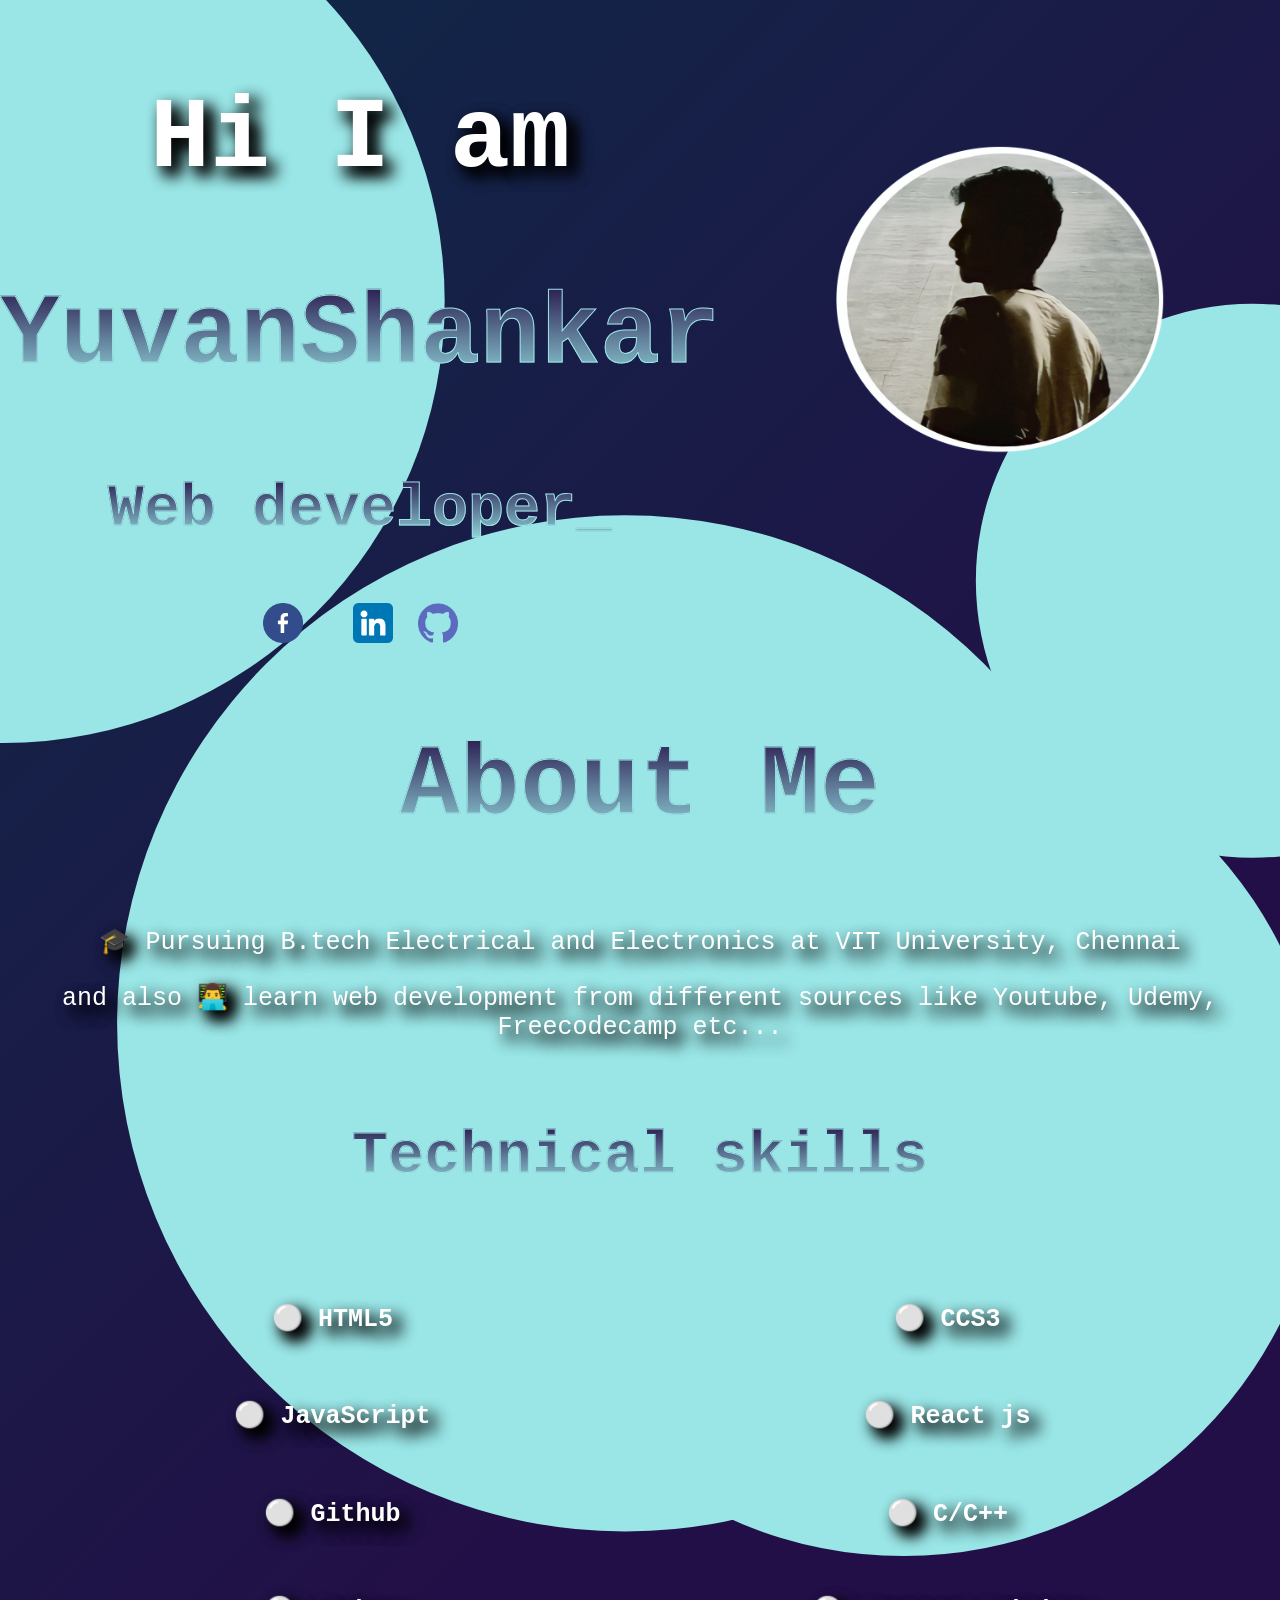
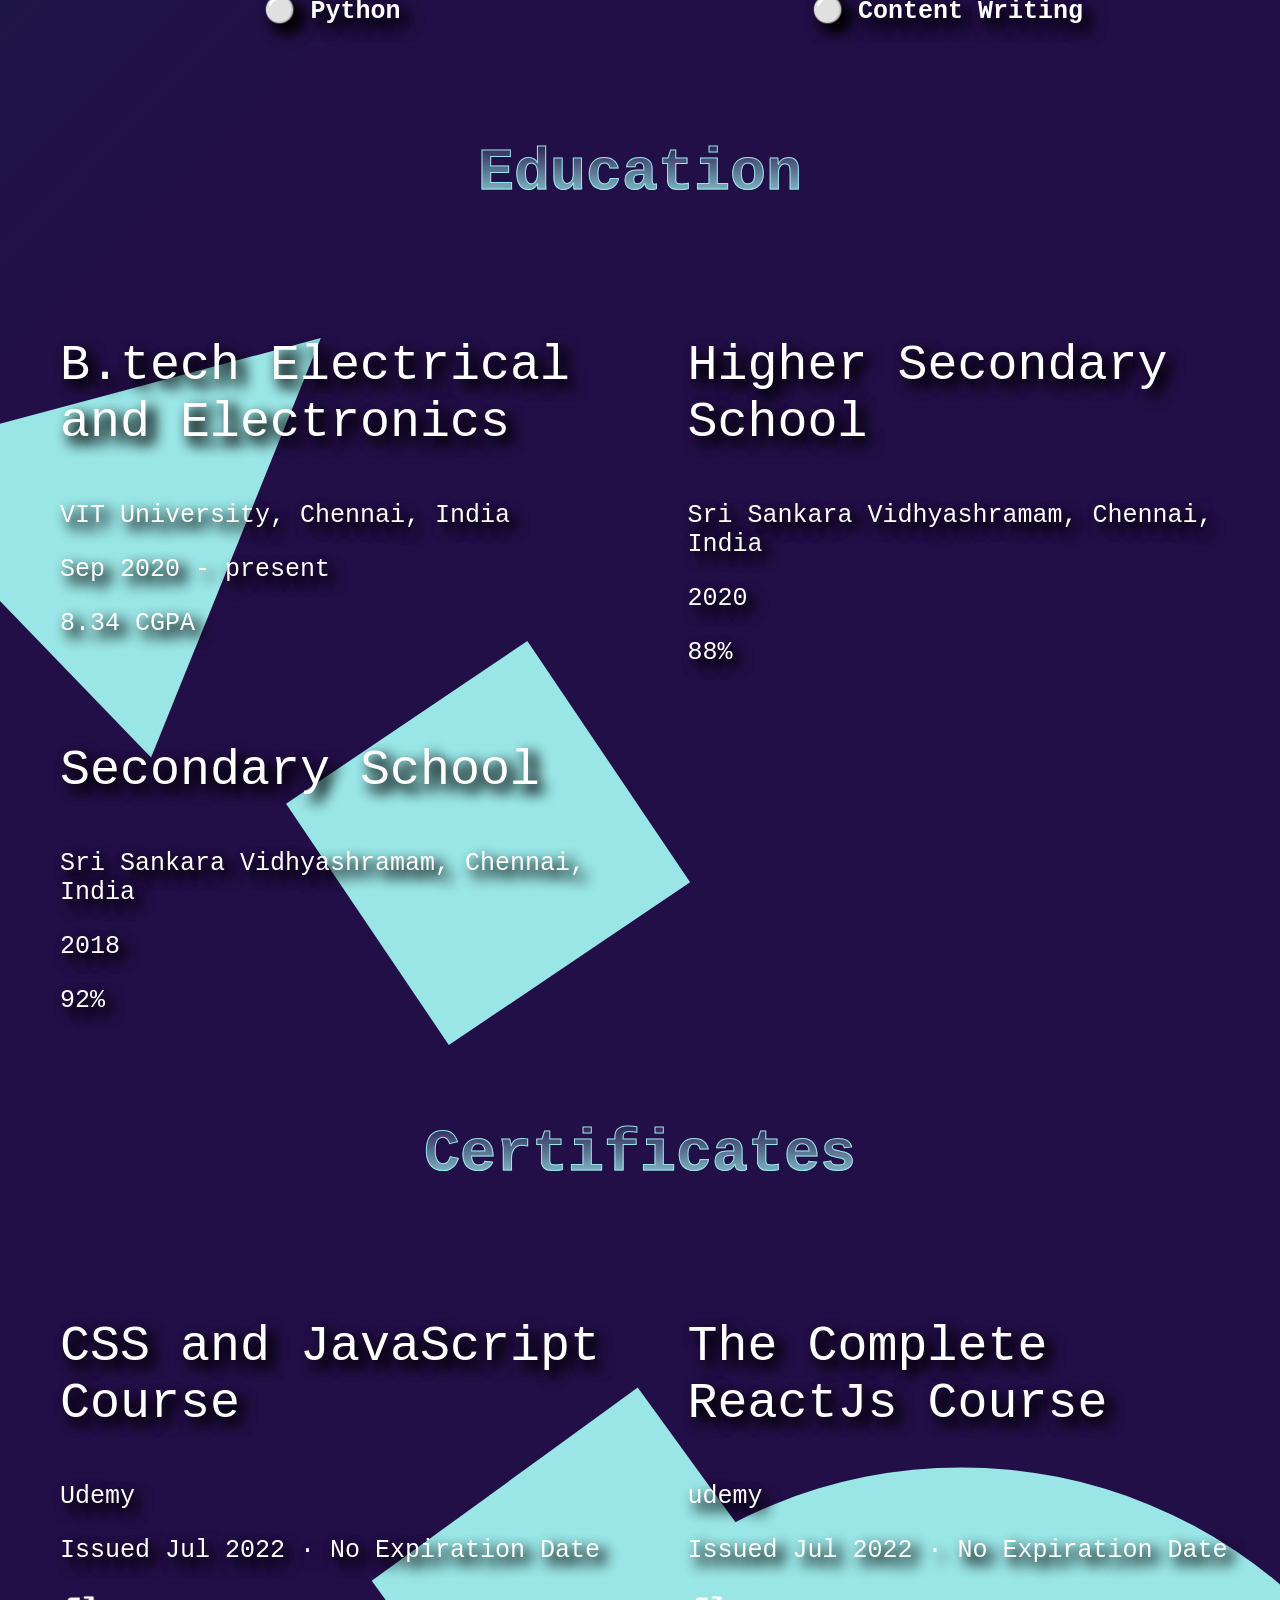
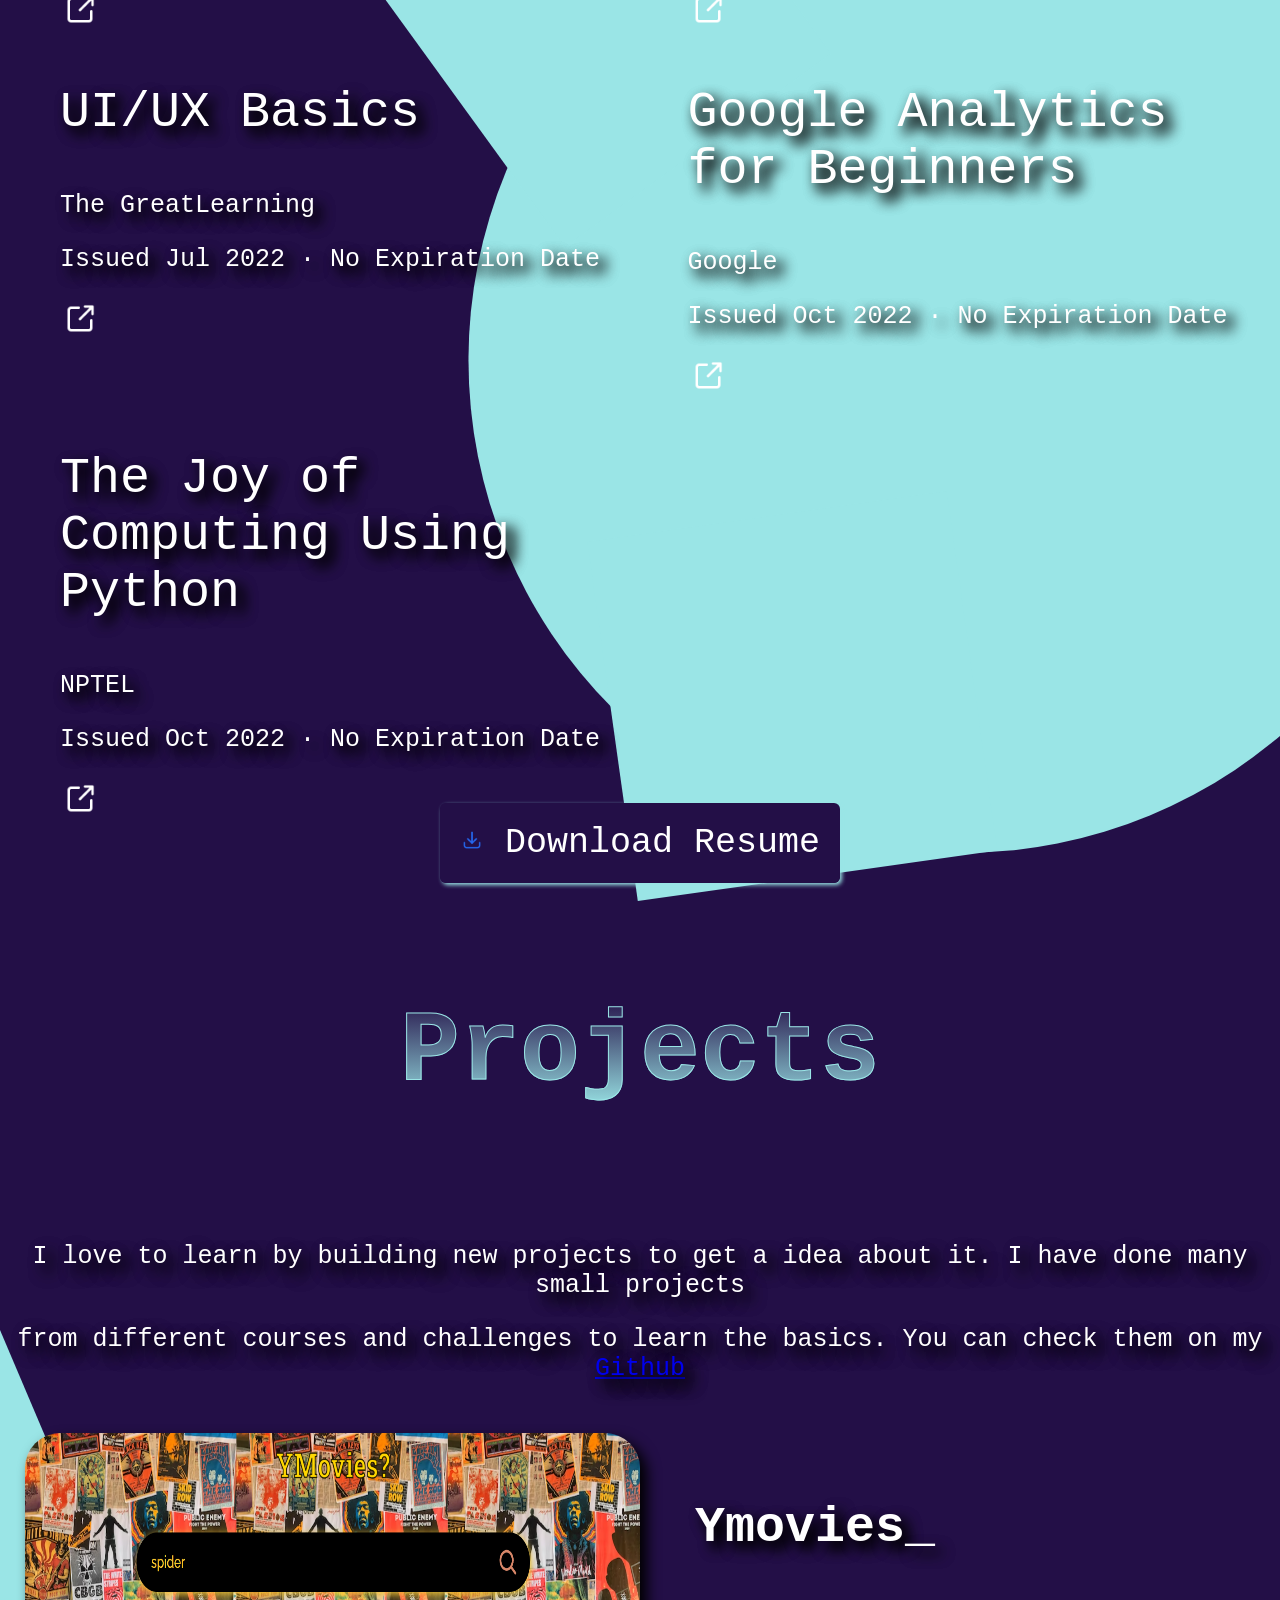
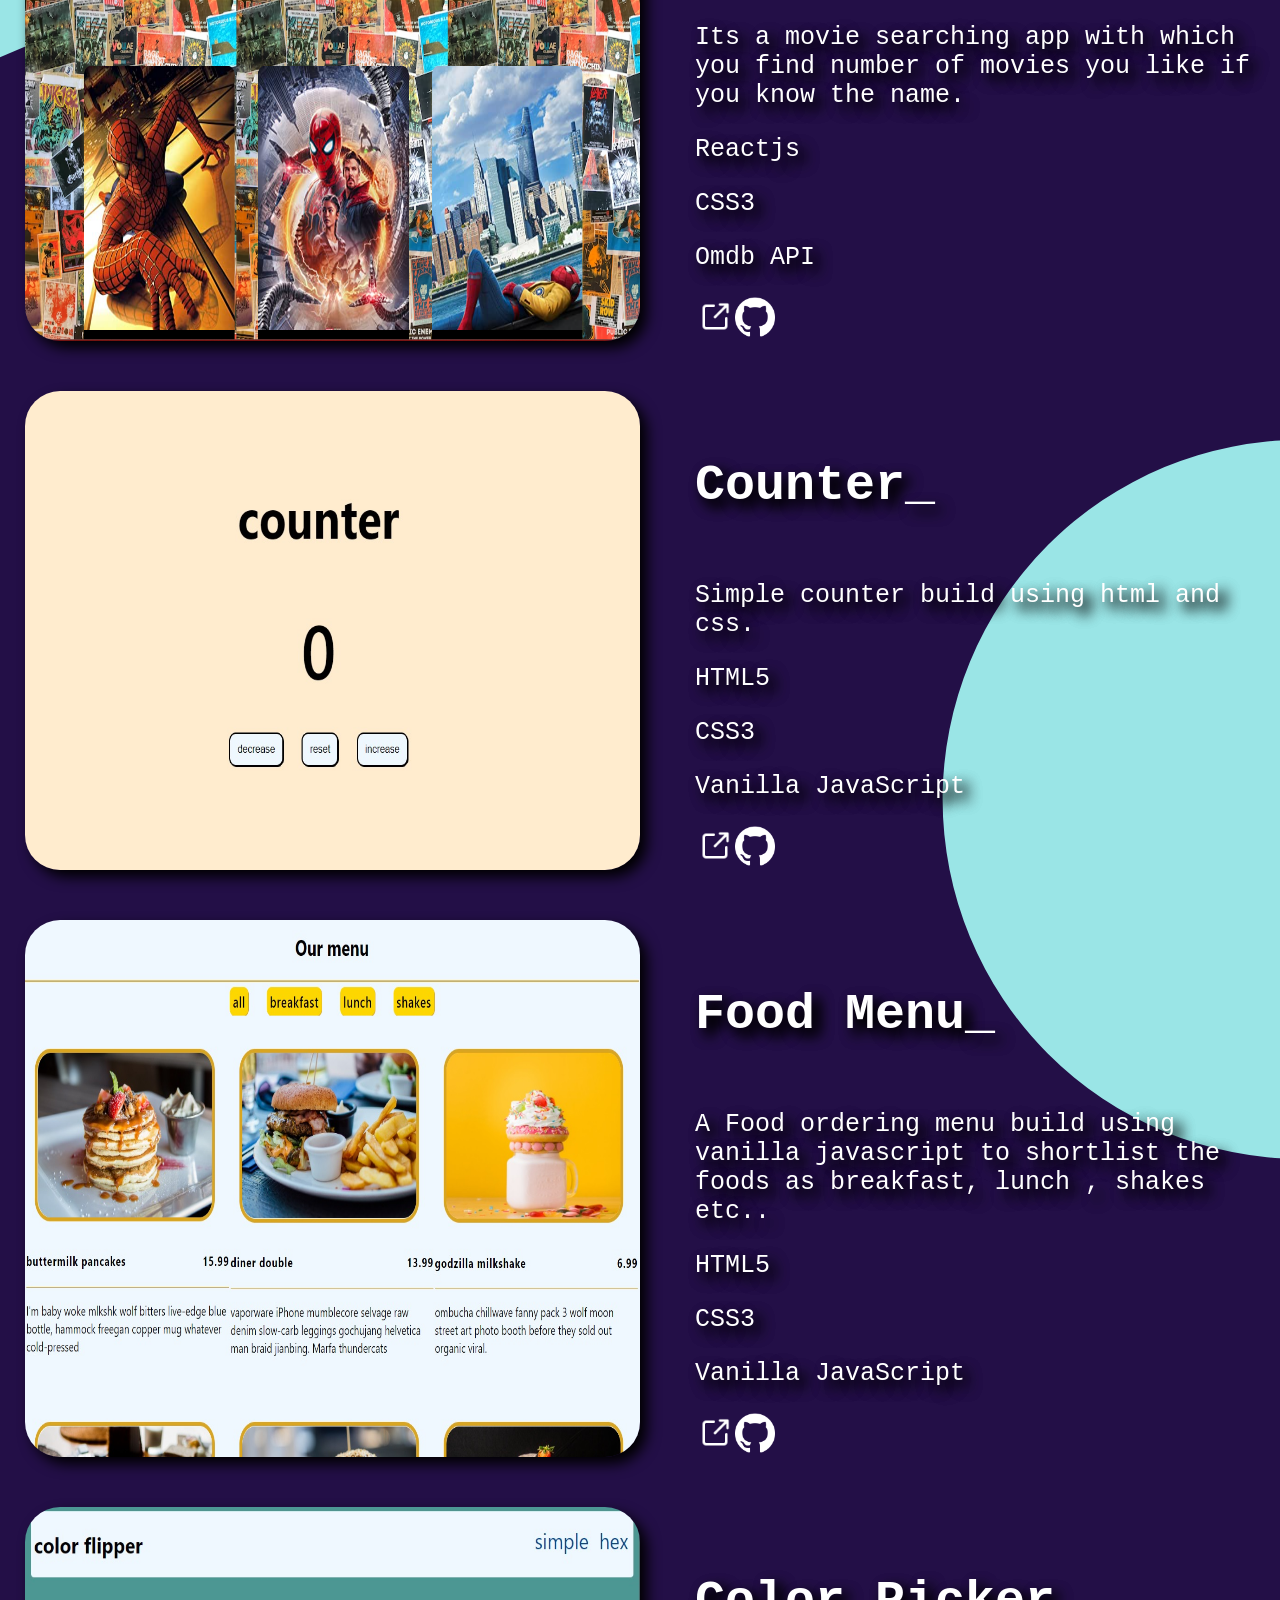
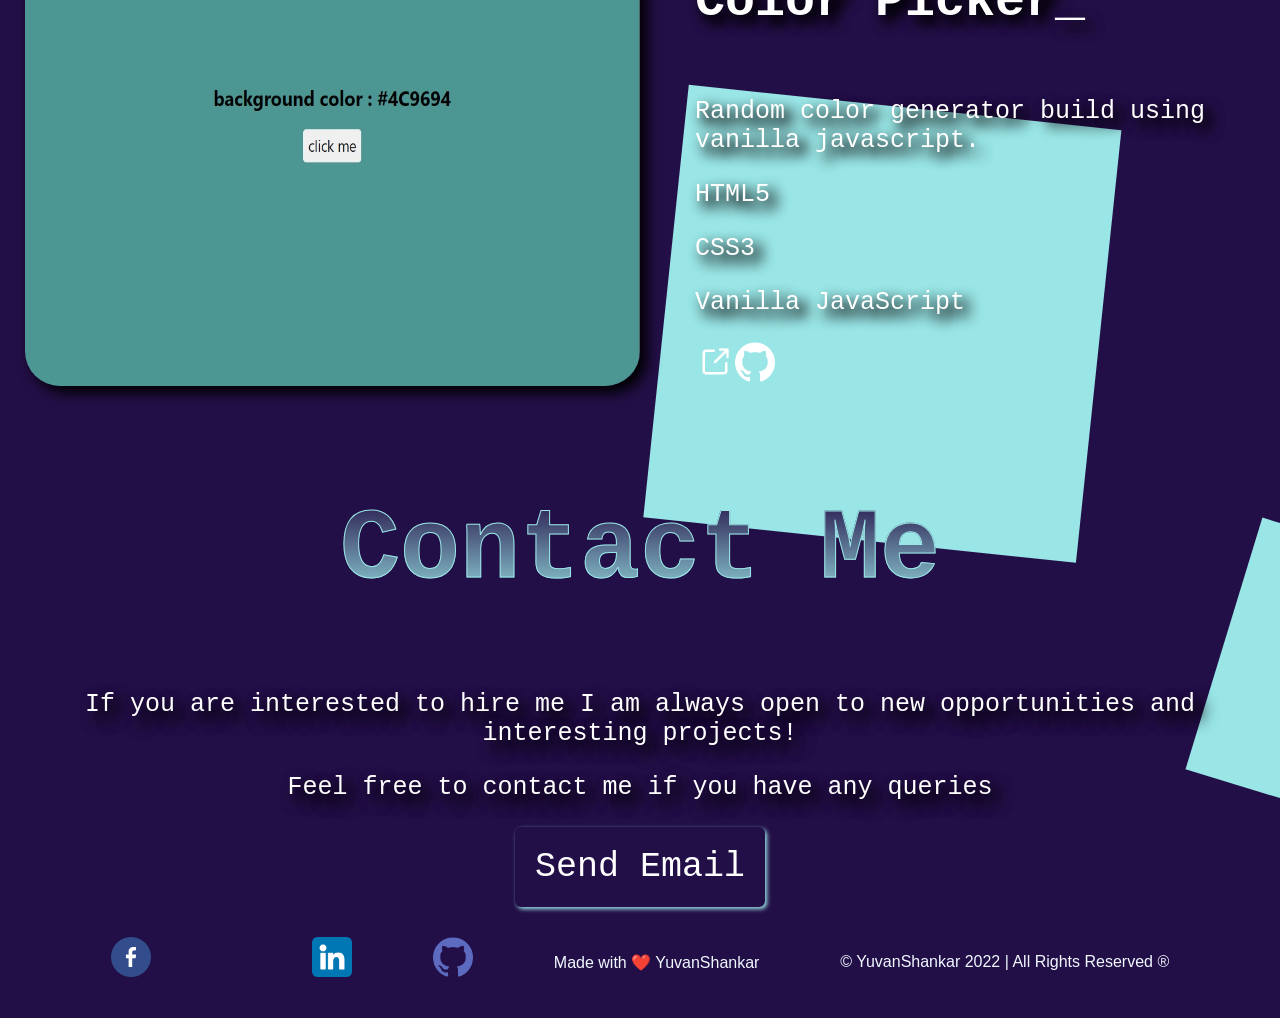
==== index.html @ 4b64fd5b "Updates" ====
<!doctype html><html lang="en"><head><meta charset="utf-8"/><link rel="icon" href="yuvanpdp1.png"/><meta name="viewport" content="width=device-width,initial-scale=1"/><meta name="theme-color" content="#000000"/><link rel="preconnect" href="https://fonts.googleapis.com"><link rel="preconnect" href="https://fonts.gstatic.com" crossorigin><link href="https://fonts.googleapis.com/css2?family=Bebas+Neue&display=swap" rel="stylesheet"><meta name="description" content="Web site created using create-react-app"/><link rel="apple-touch-icon" href="yuvanpdp1.png"/><link rel="manifest" href="/manifest.json"/><title>React App</title><script defer="defer" src="/static/js/main.346c6b72.js"></script><link href="/static/css/main.681e01c4.css" rel="stylesheet"></head><body><noscript>You need to enable JavaScript to run this app.</noscript><div id="root"></div></body></html>
---- static/css/main.681e01c4.css ----
@import url(https://fonts.googleapis.com/css2?family=Bebas+Neue&display=swap);body{-webkit-font-smoothing:antialiased;-moz-osx-font-smoothing:grayscale;font-family:-apple-system,BlinkMacSystemFont,Segoe UI,Roboto,Oxygen,Ubuntu,Cantarell,Fira Sans,Droid Sans,Helvetica Neue,sans-serif;margin:0}code{font-family:source-code-pro,Menlo,Monaco,Consolas,Courier New,monospace}html::-webkit-scrollbar{-ms-overflow-style:none;scrollbar-width:none;width:0!important}.main{align-items:center;display:flex;flex-direction:column;flex-wrap:wrap;height:100%;width:100%}.check-btn{background-color:rgba(63,61,64,0);border:2px #23073d;border-radius:6px;box-shadow:2px 4px 2px;box-sizing:border-box;color:#230f47;font-family:source-code-pro,Menlo,Monaco,Consolas,Courier New,monospace;font-size:35px}.high{color:#fff}.high,.high11{font-family:source-code-pro,Menlo,Monaco,Consolas,Courier New,monospace;font-size:75px;transition:all .5s}.high11{color:#230f47}.high3,.high31{color:#fff;font-family:source-code-pro,Menlo,Monaco,Consolas,Courier New,monospace;font-size:50px;text-decoration:none}.high31{text-align:left}.proj-img{height:100%;width:100%}.high2{color:#fff}.high2,.high21{font-family:source-code-pro,Menlo,Monaco,Consolas,Courier New,monospace;font-size:25px;text-decoration:none}.high21{color:#fbfbfb;text-align:left}.skills{display:grid;grid-template-columns:1fr 1fr;justify-content:space-around;margin:25px}.proj-content{margin-left:20px}.section{display:flex;flex-direction:row;flex-wrap:wrap;justify-content:space-evenly}.main-image{height:70%;max-width:70%}.header-section{align-items:center;background-color:#230f47;display:flex;flex-direction:row;flex-wrap:wrap;justify-content:space-evenly;width:100%}.header-elements{color:#fff;font-family:source-code-pro,Menlo,Monaco,Consolas,Courier New,monospace;font-size:25px;text-decoration:none}@-webkit-keyframes spin3D{0%{-webkit-transform:rotateY(0deg);transform:rotateY(0deg)}to{-webkit-transform:rotateY(1turn);transform:rotateY(1turn)}}@keyframes spin3D{0%{-webkit-transform:rotateY(0deg);transform:rotateY(0deg)}to{-webkit-transform:rotateY(1turn);transform:rotateY(1turn)}}.spinhov3D:hover{-webkit-animation-duration:2s;animation-duration:2s;-webkit-animation-iteration-count:1;animation-iteration-count:1;-webkit-animation-name:spin3D;animation-name:spin3D;-webkit-animation-timing-function:ease-in-out;animation-timing-function:ease-in-out}@media only screen and (min-width:768px){.header-section{align-items:center;background-color:#230f47;display:flex;flex-direction:row;flex-wrap:wrap;justify-content:space-evenly;width:100%}.main-image{height:70%;max-width:70%}@-webkit-keyframes spin3D{0%{-webkit-transform:rotateY(0deg);transform:rotateY(0deg)}to{-webkit-transform:rotateY(1turn);transform:rotateY(1turn)}}@keyframes spin3D{0%{-webkit-transform:rotateY(0deg);transform:rotateY(0deg)}to{-webkit-transform:rotateY(1turn);transform:rotateY(1turn)}}.spinhov3D:active{-webkit-animation-duration:2s;animation-duration:2s;-webkit-animation-iteration-count:1;animation-iteration-count:1;-webkit-animation-name:spin3D;animation-name:spin3D;-webkit-animation-timing-function:ease-in-out;animation-timing-function:ease-in-out}.high{color:#fff;font-family:source-code-pro,Menlo,Monaco,Consolas,Courier New,monospace;font-size:100px;text-shadow:8px 8px 16px #000,8px 8px 16px #000;-webkit-transform:scale3d(2px);transform:scale3d(2px)}.high21{margin-left:35px;text-align:left;text-shadow:7px 7px 14px #000,7px 7px 14px #000}.high2,.high21{color:#fff;font-family:source-code-pro,Menlo,Monaco,Consolas,Courier New,monospace;font-size:25px;text-decoration:none}.high2{text-shadow:8px 8px 16px #000,8px 8px 16px #000}.high11{-webkit-text-fill-color:transparent;-webkit-text-stroke-color:#9ae5e6;-webkit-text-stroke-width:1px;background:-webkit-linear-gradient(#230f47,#9ae5e6);-webkit-background-clip:text;color:#230f47;font-family:source-code-pro,Menlo,Monaco,Consolas,Courier New,monospace;font-size:100px;-webkit-transform:scale3d(2px);transform:scale3d(2px)}.high31{color:#fff;font-size:50px;margin-left:35px;text-align:left;text-shadow:7px 7px 14px #000,7px 7px 14px #000}.high3,.high31{font-family:source-code-pro,Menlo,Monaco,Consolas,Courier New,monospace;text-decoration:none}.high3{-webkit-text-fill-color:transparent;-webkit-text-stroke-color:#9ae5e6;-webkit-text-stroke-width:1px;background:-webkit-linear-gradient(#230f47,#9ae5e6);-webkit-background-clip:text;color:#230f47;font-size:60px}.check-btn{background-color:#230f47;border:2px #23073d;border-radius:6px;box-shadow:2px 2px 4px #9ae5e6;box-sizing:border-box;color:#fff;font-family:source-code-pro,Menlo,Monaco,Consolas,Courier New,monospace;font-size:35px;padding:20px;text-decoration:none}.section{margin-left:25px}.sec,.section{display:grid;flex-wrap:wrap;grid-template-columns:1fr 1fr}.projects{display:flex;flex-direction:row;flex-wrap:wrap}.skills{display:grid;grid-template-columns:1fr 1fr;justify-content:space-around;margin:25px}.proj-content{margin-left:20px}.just{justify-content:space-between;margin-left:35px;text-align:left}.proj-img{border-radius:35px;box-shadow:7px 7px 14px #000;box-sizing:border-box;height:100%;width:100%}.socials{gap:25px;justify-content:center}.footer,.socials{display:flex;flex-direction:row;flex-wrap:wrap}.footer{justify-content:space-evenly;margin:30px}.footer-text{color:#fffeff;font-family:source-code-pro,Menlo,Monaco,Consolas,Courier New,monospace;font-size:25px}.t{color:#f0f8ff}.imag{margin-left:15px;text-align:left}}@media only screen and (max-width:768px){.header-section{align-items:center;background-color:#230f47;display:flex;flex-wrap:wrap;justify-content:space-evenly;width:100%}.header-section,.section{flex-direction:row}@-webkit-keyframes spin3D{0%{-webkit-transform:rotateY(0deg);transform:rotateY(0deg)}to{-webkit-transform:rotateY(1turn);transform:rotateY(1turn)}}@keyframes spin3D{0%{-webkit-transform:rotateY(0deg);transform:rotateY(0deg)}to{-webkit-transform:rotateY(1turn);transform:rotateY(1turn)}}.spinhov3D:hover{-webkit-animation-duration:2s;animation-duration:2s;-webkit-animation-iteration-count:1;animation-iteration-count:1;-webkit-animation-name:spin3D;animation-name:spin3D;-webkit-animation-timing-function:ease-in-out;animation-timing-function:ease-in-out}.high{font-size:50px;-webkit-transform:scale3d(2px);transform:scale3d(2px)}.high,.high2{color:#fff;font-family:source-code-pro,Menlo,Monaco,Consolas,Courier New,monospace;text-shadow:4px 4px 8px #000,4px 4px 8px #000}.high2{font-size:10px;text-decoration:none}.high11{-webkit-text-fill-color:transparent;-webkit-text-stroke-color:#9ae5e6;-webkit-text-stroke-width:.25px;background:-webkit-linear-gradient(#230f47,#9ae5e6);-webkit-background-clip:text;color:#230f47;font-family:source-code-pro,Menlo,Monaco,Consolas,Courier New,monospace;font-size:50px;-webkit-transform:scale3d(2px);transform:scale3d(2px)}.high31{color:#fff;font-size:25px;margin-left:25px}.high21,.high31{font-family:source-code-pro,Menlo,Monaco,Consolas,Courier New,monospace;text-align:left;text-decoration:none;text-shadow:4px 4px 8px #000,4px 4px 8px #000}.high21{color:#fffeff;font-size:10px;margin-left:35px}.high3{-webkit-text-fill-color:transparent;-webkit-text-stroke-color:#9ae5e6;-webkit-text-stroke-width:.25px;background:-webkit-linear-gradient(#230f47,#9ae5e6);-webkit-background-clip:text;color:#9ae5e6;font-family:source-code-pro,Menlo,Monaco,Consolas,Courier New,monospace;font-size:30px;text-decoration:none}.main-image{height:55%;width:55%}.section{display:flex;flex-direction:column;flex-wrap:wrap}.just,.section{justify-content:space-evenly}.just{margin-left:35px;text-align:left}.socials{flex-direction:row;gap:25px;justify-content:center}.sec,.socials{display:flex;flex-wrap:wrap}.sec{flex-direction:column;justify-content:space-evenly}.check-btn{background-color:#230f47;border:2px #23073d;border-radius:3px;box-shadow:1px 1px 2px #9ae5e6;box-sizing:border-box;color:hsla(0,0%,100%,.742);font-family:source-code-pro,Menlo,Monaco,Consolas,Courier New,monospace;font-size:15px;text-decoration:none}.skills{display:flex;flex-direction:row;flex-wrap:wrap;justify-content:space-around}.proj-content{margin-left:20px}.proj-img{border-radius:25px;box-shadow:5px 5px 10px #000;box-sizing:border-box;height:100%;width:100%}.t{color:#f0f8ff}.footer{display:flex;flex-direction:row;flex-wrap:wrap;justify-content:space-evenly;margin:30px}.imag{margin-left:15px;text-align:left}.footer-text{color:#fffeff;font-family:source-code-pro,Menlo,Monaco,Consolas,Courier New,monospace;font-size:25px}}.App{-ms-overflow-style:none;background-color:#0f151e;background-image:url(/static/media/main.b66a3ccee495069b3199.svg);background-repeat:repeat;background-size:cover;height:100%;overflow-y:auto;scrollbar-width:none;text-align:center}
/*# sourceMappingURL=main.681e01c4.css.map*/
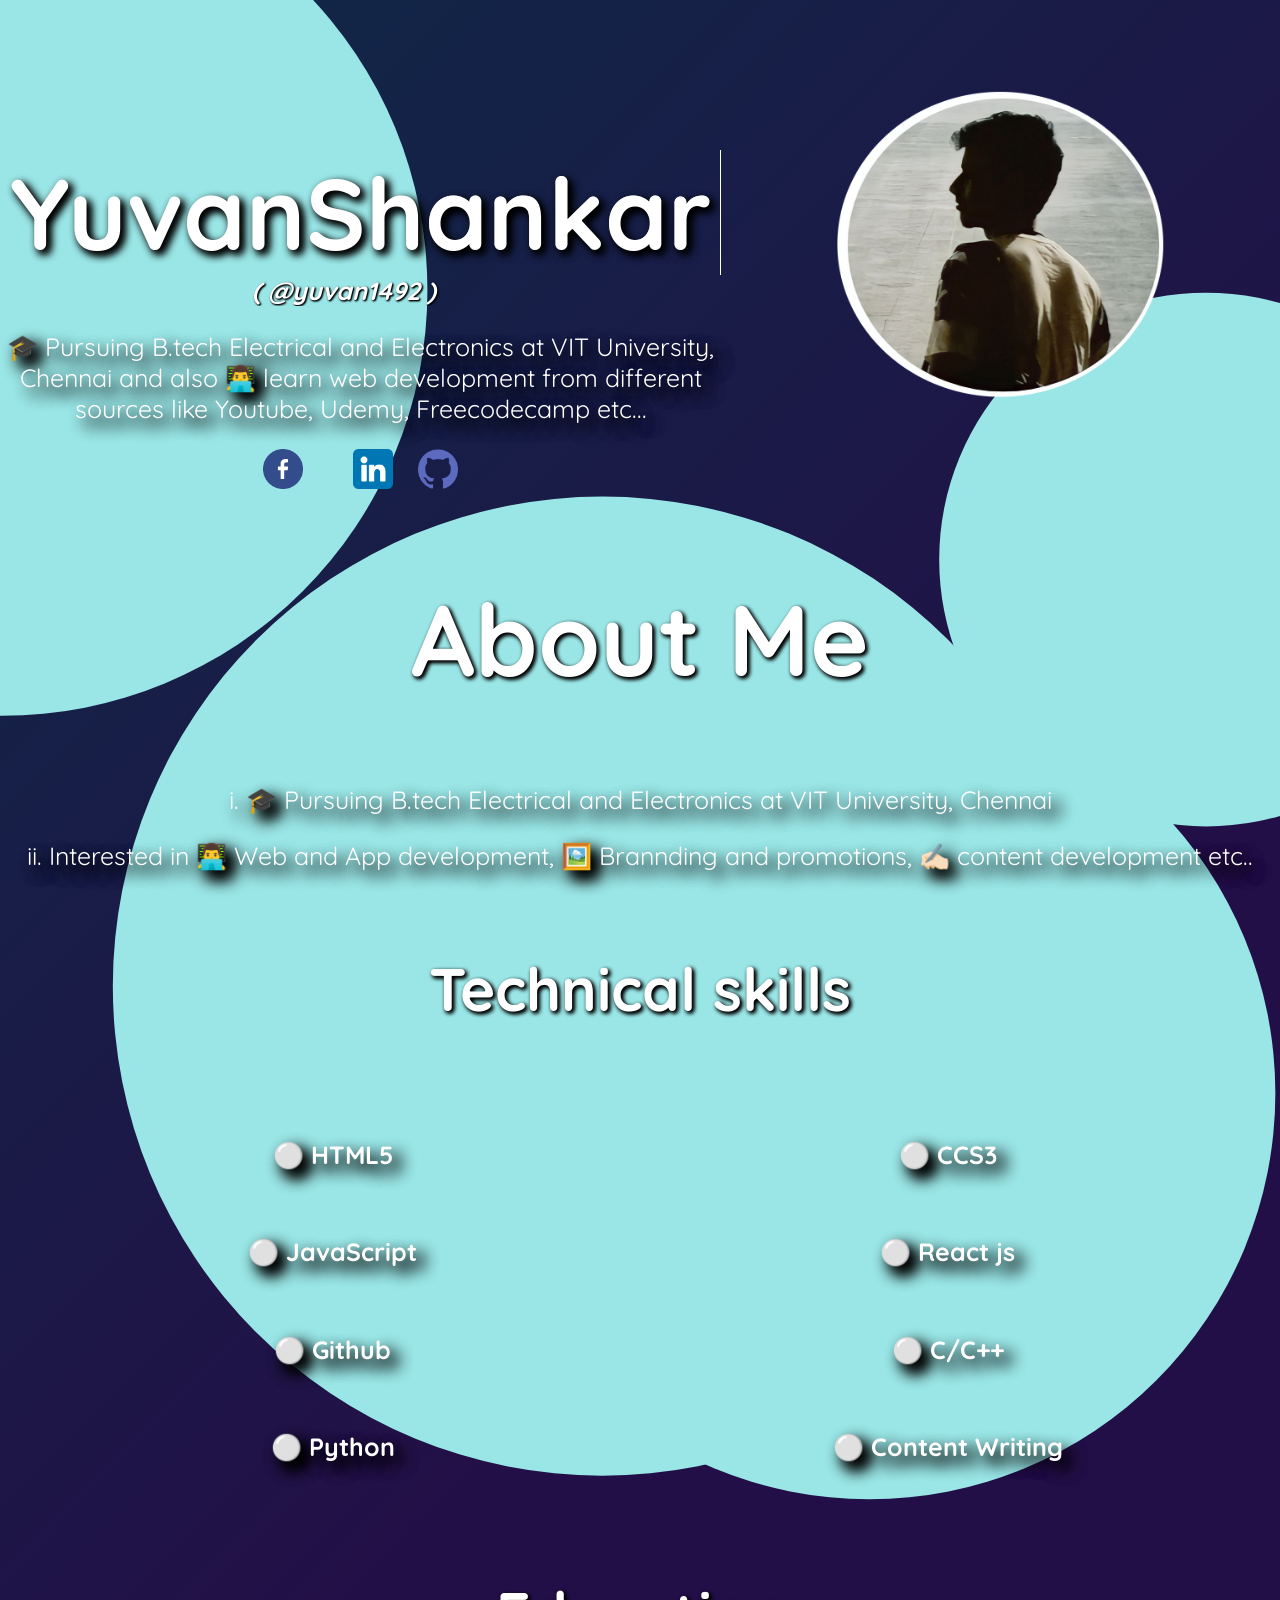
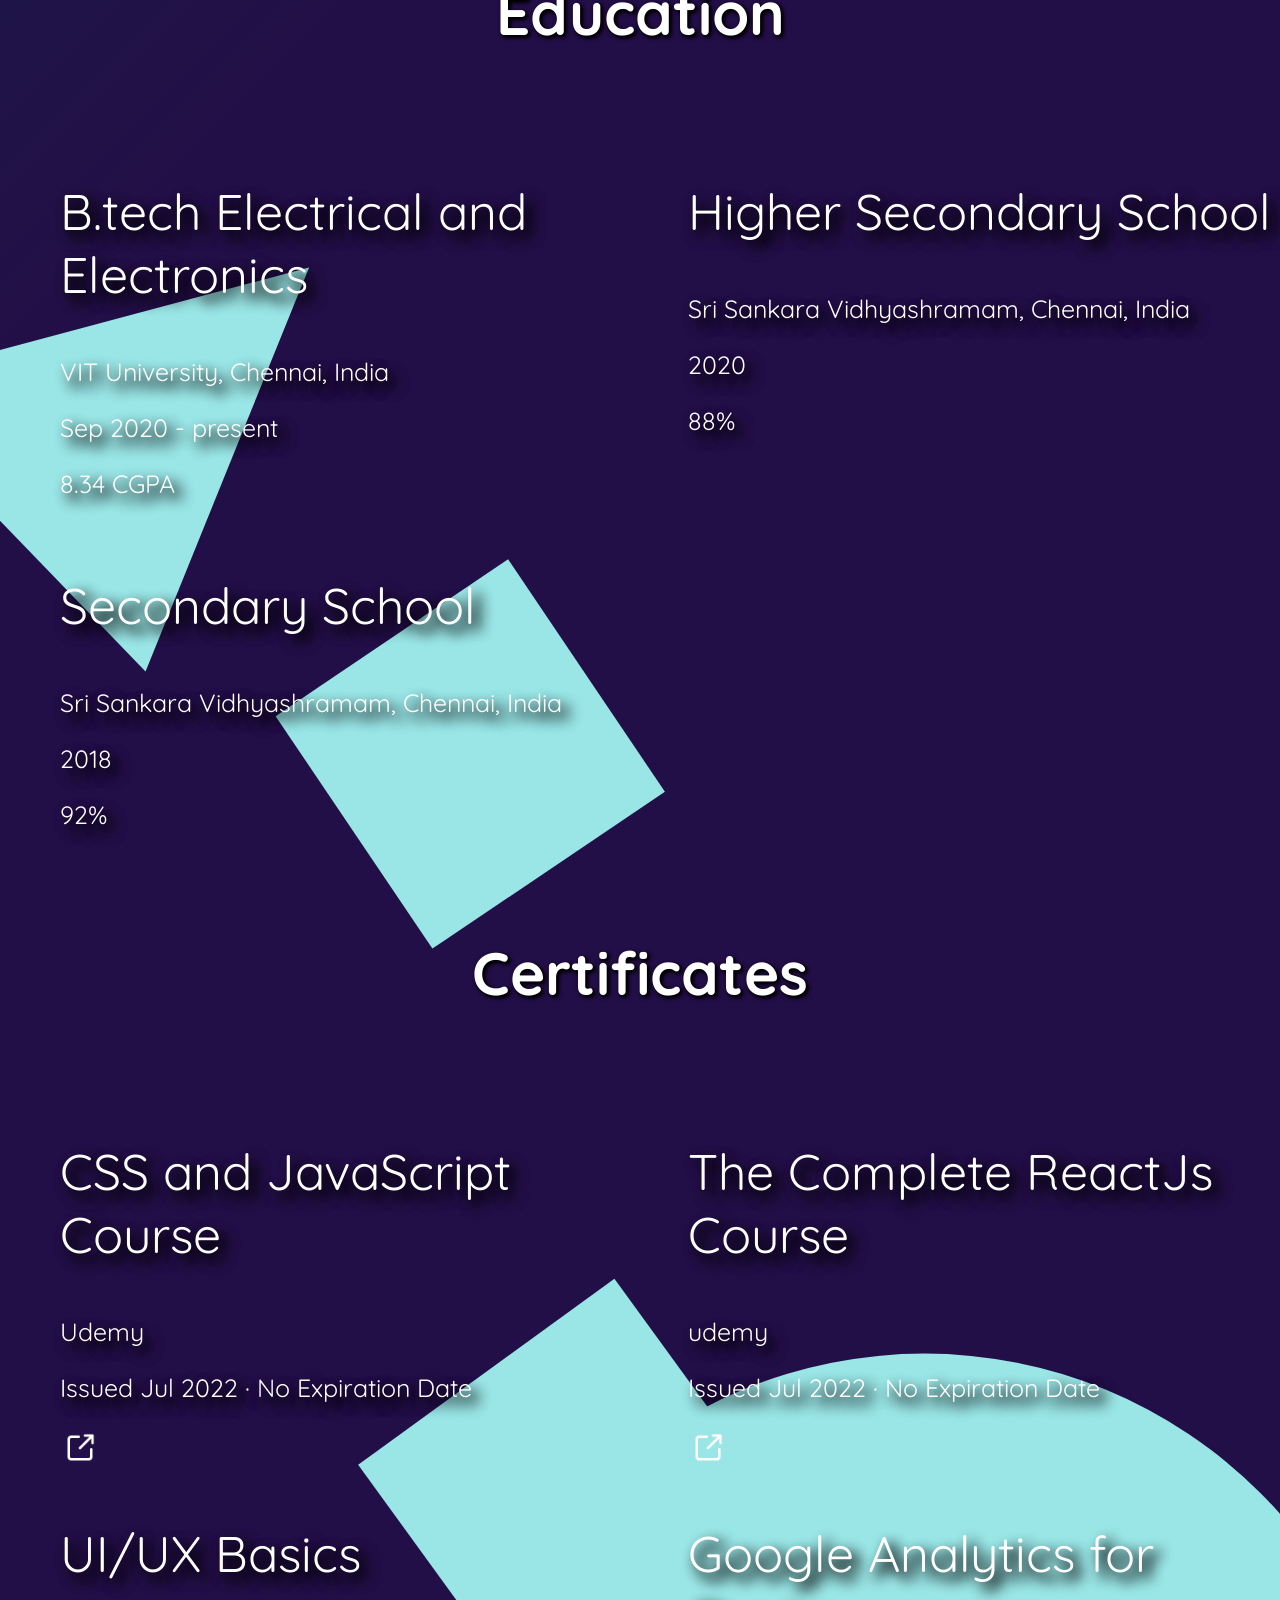
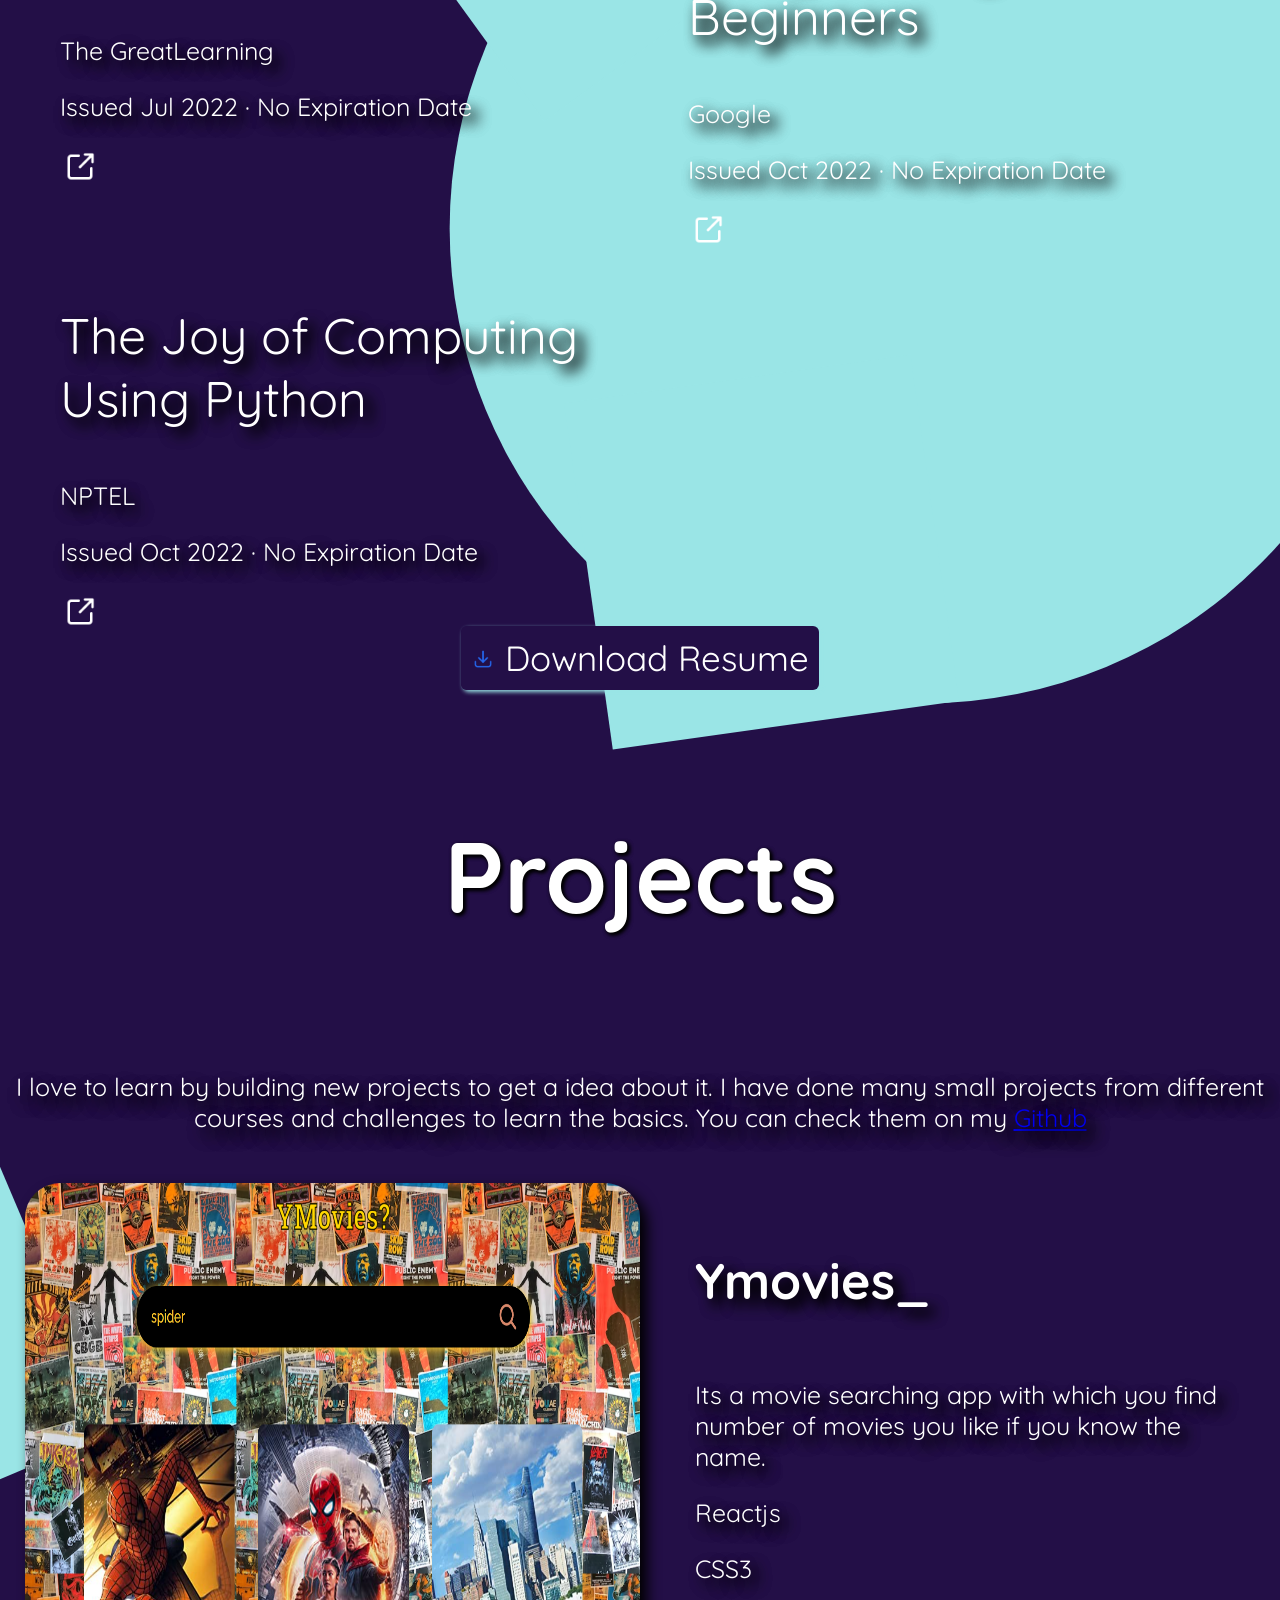
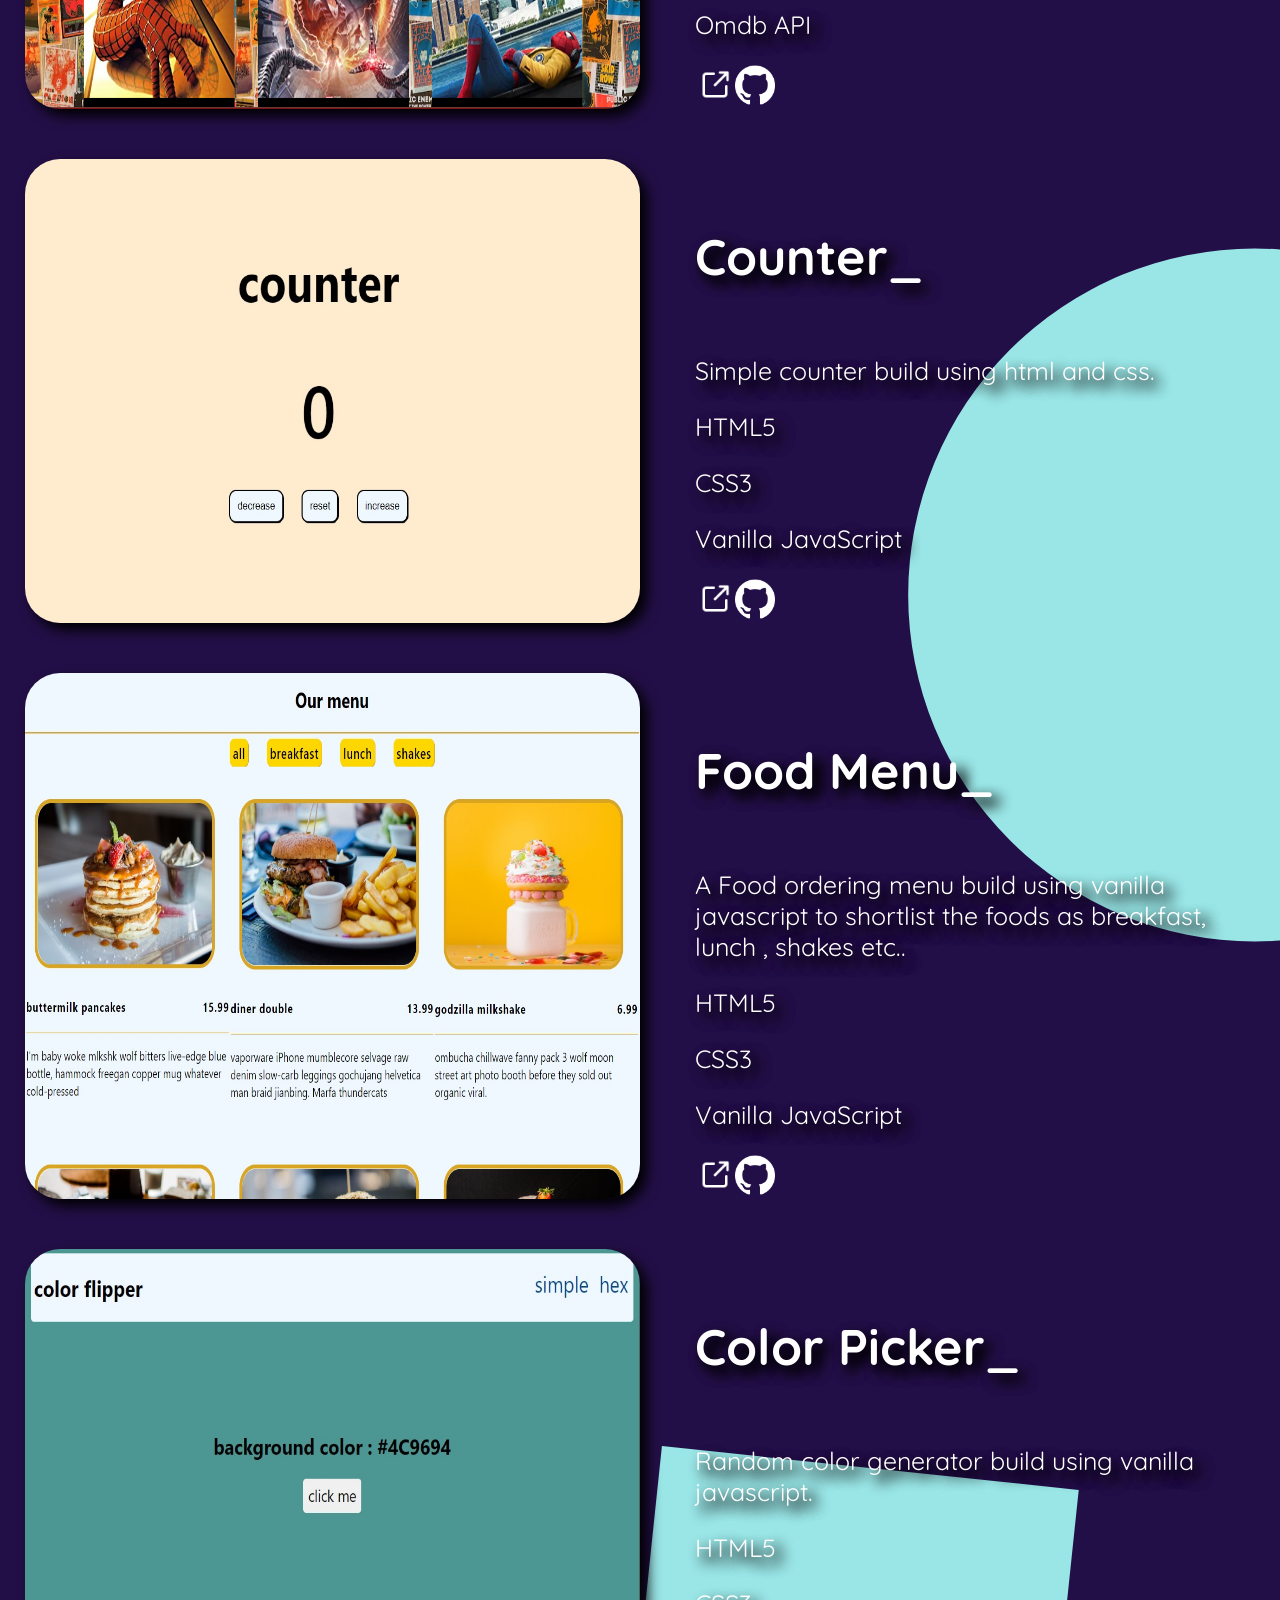
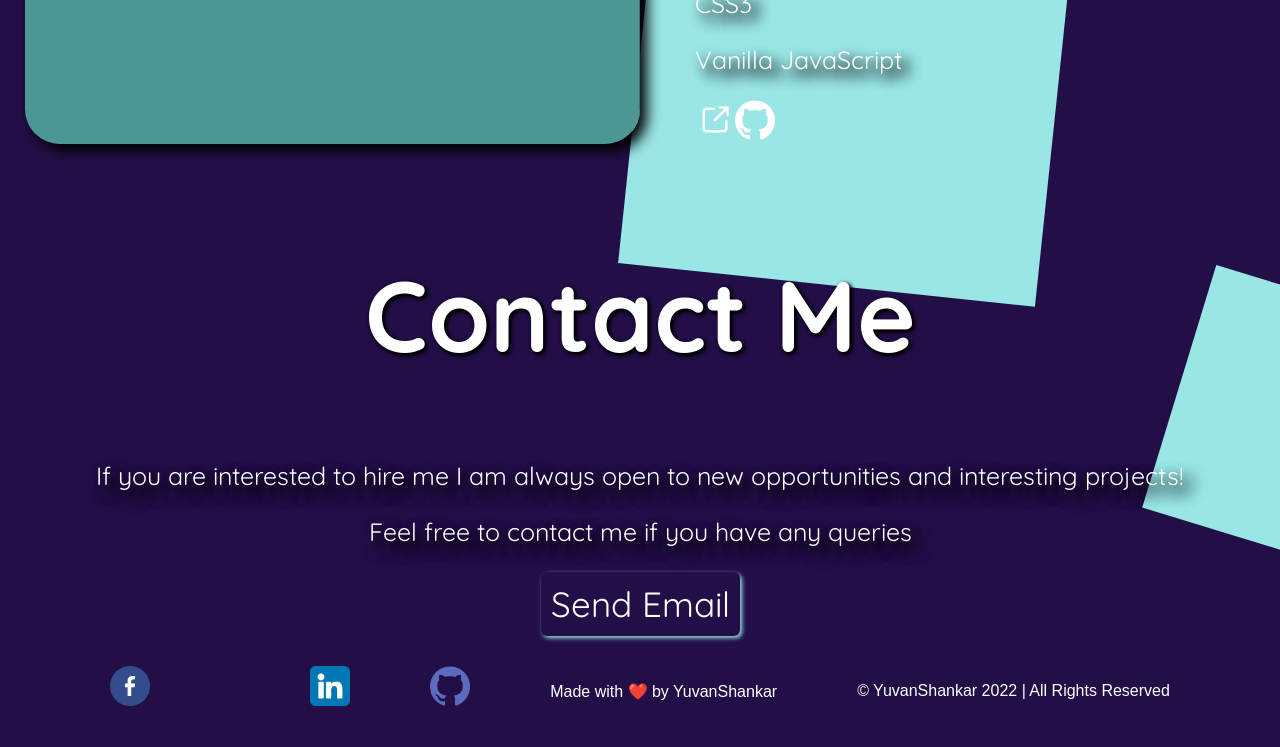
==== commit 27252b2e: "Updates" ====
--- a/index.html
+++ b/index.html
@@ -1 +1 @@
-<!doctype html><html lang="en"><head><meta charset="utf-8"/><link rel="icon" href="yuvanpdp1.png"/><meta name="viewport" content="width=device-width,initial-scale=1"/><meta name="theme-color" content="#000000"/><link rel="preconnect" href="https://fonts.googleapis.com"><link rel="preconnect" href="https://fonts.gstatic.com" crossorigin><link href="https://fonts.googleapis.com/css2?family=Bebas+Neue&display=swap" rel="stylesheet"><meta name="description" content="Web site created using create-react-app"/><link rel="apple-touch-icon" href="yuvanpdp1.png"/><link rel="manifest" href="/manifest.json"/><title>React App</title><script defer="defer" src="/static/js/main.346c6b72.js"></script><link href="/static/css/main.681e01c4.css" rel="stylesheet"></head><body><noscript>You need to enable JavaScript to run this app.</noscript><div id="root"></div></body></html>+<!doctype html><html lang="en"><head><meta charset="utf-8"/><link rel="icon" href="yuvanpdp1.png"/><meta name="viewport" content="width=device-width,initial-scale=1"/><meta name="theme-color" content="#000000"/><link rel="preconnect" href="https://fonts.googleapis.com"><link rel="preconnect" href="https://fonts.gstatic.com" crossorigin><link href="https://fonts.googleapis.com/css2?family=Bebas+Neue&display=swap" rel="stylesheet"><link rel="preconnect" href="https://fonts.googleapis.com"><link rel="preconnect" href="https://fonts.gstatic.com" crossorigin><link href="https://fonts.googleapis.com/css2?family=Quicksand:wght@300&display=swap" rel="stylesheet"><meta name="description" content="Web site created using create-react-app"/><link rel="apple-touch-icon" href="yuvanpdp1.png"/><link rel="manifest" href="/manifest.json"/><title>React App</title><script defer="defer" src="/static/js/main.24aaf2b5.js"></script><link href="/static/css/main.db64af59.css" rel="stylesheet"></head><body><noscript>You need to enable JavaScript to run this app.</noscript><div id="root"></div></body></html>
--- a/static/css/main.db64af59.css
+++ b/static/css/main.db64af59.css
@@ -0,0 +1,2 @@
+@import url(https://fonts.googleapis.com/css2?family=Bebas+Neue&display=swap);@import url(https://fonts.googleapis.com/css2?family=Quicksand:wght@300&display=swap);body{-webkit-font-smoothing:antialiased;-moz-osx-font-smoothing:grayscale;font-family:-apple-system,BlinkMacSystemFont,Segoe UI,Roboto,Oxygen,Ubuntu,Cantarell,Fira Sans,Droid Sans,Helvetica Neue,sans-serif;margin:0}code{font-family:source-code-pro,Menlo,Monaco,Consolas,Courier New,monospace}:root{--white:#fff;--purple:#230f47;--blue:#9ae5e6;--black:#000;--text:"Quicksand",sans-serif}html::-webkit-scrollbar{-ms-overflow-style:none;scrollbar-width:none;width:0!important}.main{align-items:center;display:flex;flex-direction:column;flex-wrap:wrap;height:100%;width:100%}.check-btn{background-color:#230f47;background-color:var(--purple);border:2px #230f47;border:2px var(--purple);border-radius:6px;box-shadow:2px 4px 2px;box-sizing:border-box;color:#230f47;color:var(--purple);font-family:Quicksand,sans-serif;font-family:var(--text);font-size:35px}.high{color:#fff;color:var(--white)}.high,.high11{font-family:Quicksand,sans-serif;font-family:var(--text);font-size:75px;transition:all .5s}.high11{color:#230f47;color:var(--purple)}.high3,.high31{color:#fff;color:var(--white);font-family:Quicksand,sans-serif;font-family:var(--text);font-size:50px;text-decoration:none}.high31{text-align:left}.proj-img{height:100%;width:100%}.high2,.high21{color:#fff;color:var(--white);font-family:Quicksand,sans-serif;font-family:var(--text);font-size:25px;text-decoration:none}.high21{text-align:left}.skills{display:grid;grid-template-columns:1fr 1fr;justify-content:space-around;margin:25px}.proj-content{margin-left:20px}.section{display:flex;flex-direction:row;flex-wrap:wrap;justify-content:space-evenly}.main-image{height:70%;max-width:70%}.header-section{align-items:center;background-color:#230f47;background-color:var(--purple);display:flex;flex-direction:row;flex-wrap:wrap;justify-content:space-evenly;width:100%}.header-elements{color:#fff;color:var(--white);font-family:Quicksand,sans-serif;font-family:var(--text);font-size:25px;text-decoration:none}@-webkit-keyframes spin3D{0%{-webkit-transform:rotateY(0deg);transform:rotateY(0deg)}to{-webkit-transform:rotateY(1turn);transform:rotateY(1turn)}}@keyframes spin3D{0%{-webkit-transform:rotateY(0deg);transform:rotateY(0deg)}to{-webkit-transform:rotateY(1turn);transform:rotateY(1turn)}}.spinhov3D:hover{-webkit-animation-duration:2s;animation-duration:2s;-webkit-animation-iteration-count:1;animation-iteration-count:1;-webkit-animation-name:spin3D;animation-name:spin3D;-webkit-animation-timing-function:ease-in-out;animation-timing-function:ease-in-out}@media only screen and (min-width:768px){.header-section{background-color:#230f47;background-color:var(--purple);flex-direction:row;justify-content:space-evenly}.header-section,.main{align-items:center;display:flex;flex-wrap:wrap;width:100%}.main{flex-direction:column;height:100%}.main-image{height:70%;max-width:70%}.container{margin-left:auto;margin-right:auto;margin-top:150px;text-align:center}.container h1:first-child{-webkit-text-fill-color:#fff;-webkit-animation:shring-animation 2.2s steps(40) 2s forwards,blink .5s step-end infinite alternate;animation:shring-animation 2.2s steps(40) 2s forwards,blink .5s step-end infinite alternate;background:#fff;background-clip:text;-webkit-background-clip:text;font-size:100px;font-weight:8000;margin:0 auto auto;opacity:0;text-shadow:4px 4px 8px #000,4px 4px 8px #000;text-shadow:4px 4px 8px var(--black),4px 4px 8px var(--black);width:720px}.container h1:first-child,.container h1:nth-child(2){font-family:Quicksand,sans-serif;font-family:var(--text);overflow:hidden}.container h1:nth-child(2){color:#fff;color:var(--white);font-size:25px;font-style:italic;font-weight:1000;margin:0 0 0 35%;text-align:left;text-shadow:1px 1px 2px #000,1px 1px 2px #000;text-shadow:1px 1px 2px var(--black),1px 1px 2px var(--black);white-space:nowrap;width:280px}@-webkit-keyframes shring-animation{0%{background-position:0 0;opacity:0;width:0}1%{background-position:0 0;border-right:1px solid #fff;opacity:1}50%{background-position:180px 0;border-right:1px solid #fff;opacity:1}to{background-position:360px 0;border-right:1px solid #fff;opacity:1}}@keyframes shring-animation{0%{background-position:0 0;opacity:0;width:0}1%{background-position:0 0;border-right:1px solid #fff;opacity:1}50%{background-position:180px 0;border-right:1px solid #fff;opacity:1}to{background-position:360px 0;border-right:1px solid #fff;opacity:1}}@-webkit-keyframes type{0%{width:0}1%,99%{border-right:1px solid #fff}to{border-right:none}}@keyframes type{0%{width:0}1%,99%{border-right:1px solid #fff}to{border-right:none}}@-webkit-keyframes blink{50%{border-color:transparent}}@keyframes blink{50%{border-color:transparent}}@-webkit-keyframes spin3D{0%{-webkit-transform:rotateY(0deg);transform:rotateY(0deg)}to{-webkit-transform:rotateY(1turn);transform:rotateY(1turn)}}@keyframes spin3D{0%{-webkit-transform:rotateY(0deg);transform:rotateY(0deg)}to{-webkit-transform:rotateY(1turn);transform:rotateY(1turn)}}.spinhov3D:active{-webkit-animation-duration:4s;animation-duration:4s;-webkit-animation-iteration-count:1;animation-iteration-count:1;-webkit-animation-name:spin3D;animation-name:spin3D;-webkit-animation-timing-function:ease-in-out;animation-timing-function:ease-in-out}.high{color:#fff;color:var(--white);font-family:Quicksand,sans-serif;font-family:var(--text);font-size:100px;text-shadow:8px 8px 16px #000,8px 8px 16px #000;text-shadow:8px 8px 16px var(--black),8px 8px 16px var(--black);-webkit-transform:scale3d(2px);transform:scale3d(2px)}.high21{margin-left:35px;text-align:left;text-shadow:7px 7px 14px #000,7px 7px 14px #000;text-shadow:7px 7px 14px var(--black),7px 7px 14px var(--black)}.high2,.high21{color:#fff;color:var(--white);font-family:Quicksand,sans-serif;font-family:var(--text);font-size:25px;text-decoration:none}.high2{text-shadow:8px 8px 16px #000,8px 8px 16px #000;text-shadow:8px 8px 16px var(--black),8px 8px 16px var(--black)}.high11{color:#fff;color:var(--white);font-family:Quicksand,sans-serif;font-family:var(--text);font-size:100px;font-weight:8000;text-shadow:2px 2px 4px #000,2px 2px 4px #000;text-shadow:2px 2px 4px var(--black),2px 2px 4px var(--black);-webkit-transform:scale3d(2px);transform:scale3d(2px)}.high31{font-size:50px;margin-left:35px;text-align:left;text-shadow:7px 7px 14px #000,7px 7px 14px #000;text-shadow:7px 7px 14px var(--black),7px 7px 14px var(--black)}.high3,.high31{color:#fff;color:var(--white);font-family:Quicksand,sans-serif;font-family:var(--text);text-decoration:none}.high3{font-size:60px;text-shadow:2px 2px 4px #000,2px 2px 4px #000;text-shadow:2px 2px 4px var(--black),2px 2px 4px var(--black)}.check-btn{background-color:#230f47;background-color:var(--purple);border:2px #230f47;border:2px var(--purple);border-radius:6px;box-shadow:2px 2px 4px #9ae5e6;box-shadow:2px 2px 4px var(--blue);box-sizing:border-box;color:#fff;color:var(--white);font-family:Quicksand,sans-serif;font-family:var(--text);font-size:35px;padding:10px;text-decoration:none}.section{margin-left:25px}.sec,.section{display:grid;flex-wrap:wrap;grid-template-columns:1fr 1fr}.projects{display:flex;flex-direction:row;flex-wrap:wrap}.skills{display:grid;grid-template-columns:1fr 1fr;justify-content:space-around;margin:25px}.proj-content{margin-left:20px}.just{justify-content:space-between;margin-left:35px;text-align:left}.proj-img{border-radius:35px;box-shadow:7px 7px 14px #000;box-shadow:7px 7px 14px var(--black);box-sizing:border-box;height:100%;width:100%}.socials{gap:25px;justify-content:center}.footer,.socials{display:flex;flex-direction:row;flex-wrap:wrap}.footer{justify-content:space-evenly;margin:30px}.footer-text{font-family:Quicksand,sans-serif;font-family:var(--text);font-size:25px}.footer-text,.t{color:#fff;color:var(--white)}.imag{margin-left:15px;text-align:left}}@media only screen and (max-width:768px){.header-section{align-items:center;background-color:#230f47;background-color:var(--purple);display:flex;flex-wrap:wrap;justify-content:space-evenly;width:100%}.header-section,.section{flex-direction:row}.main{align-items:center;display:flex;flex-direction:column;flex-wrap:wrap;height:100%;width:100%}.container{margin-left:auto;margin-right:auto;margin-top:100px;text-align:center}.container h1:nth-child(2){-webkit-animation:type 2s steps(40) forwards;animation:type 2s steps(40) forwards;color:#230f47;color:var(--purple);font-size:20px;font-style:italic;margin:0 0 0 35%;text-align:left;white-space:nowrap;width:180px}.container h1:first-child,.container h1:nth-child(2){font-family:Quicksand,sans-serif;font-family:var(--text);font-weight:800;overflow:hidden}.container h1:first-child{-webkit-text-fill-color:transparent;-webkit-animation:shring-animation 2.2s steps(40) 2s forwards,blink .5s step-end infinite alternate;animation:shring-animation 2.2s steps(40) 2s forwards,blink .5s step-end infinite alternate;background:linear-gradient(90deg,#230f47,#230f47,#230f47);background:linear-gradient(to right,var(--purple),var(--purple),var(--purple));background-clip:text;-webkit-background-clip:text;font-size:50px;margin:0 auto auto;opacity:0;width:360px}@-webkit-keyframes shring-animation{0%{background-position:0 0;opacity:0;width:0}1%{background-position:0 0;border-right:1px solid #fff;opacity:1}50%{background-position:180px 0;border-right:1px solid #fff;opacity:1}to{background-position:360px 0;border-right:1px solid #fff;opacity:1}}@keyframes shring-animation{0%{background-position:0 0;opacity:0;width:0}1%{background-position:0 0;border-right:1px solid #fff;opacity:1}50%{background-position:180px 0;border-right:1px solid #fff;opacity:1}to{background-position:360px 0;border-right:1px solid #fff;opacity:1}}@-webkit-keyframes type{0%{width:0}1%,99%{border-right:1px solid #fff}to{border-right:none}}@keyframes type{0%{width:0}1%,99%{border-right:1px solid #fff}to{border-right:none}}@-webkit-keyframes blink{50%{border-color:transparent}}@keyframes blink{50%{border-color:transparent}}@-webkit-keyframes spin3D{0%{-webkit-transform:rotateY(0deg);transform:rotateY(0deg)}to{-webkit-transform:rotateY(1turn);transform:rotateY(1turn)}}@keyframes spin3D{0%{-webkit-transform:rotateY(0deg);transform:rotateY(0deg)}to{-webkit-transform:rotateY(1turn);transform:rotateY(1turn)}}.spinhov3D:hover{-webkit-animation-duration:2s;animation-duration:2s;-webkit-animation-iteration-count:1;animation-iteration-count:1;-webkit-animation-name:spin3D;animation-name:spin3D;-webkit-animation-timing-function:ease-in-out;animation-timing-function:ease-in-out}.high{font-size:50px;-webkit-transform:scale3d(2px);transform:scale3d(2px)}.high,.high2{color:#fff;color:var(--white);font-family:Quicksand,sans-serif;font-family:var(--text);text-shadow:4px 4px 8px #000,4px 4px 8px #000;text-shadow:4px 4px 8px var(--black),4px 4px 8px var(--black)}.high2{font-size:17px;text-decoration:none}.high11{-webkit-text-fill-color:#fff;-webkit-text-fill-color:var(--white);background:-webkit-linear-gradient(var(--blue),var(--purple));background-clip:text;-webkit-background-clip:text;color:#230f47;color:var(--purple);font-family:Quicksand,sans-serif;font-family:var(--text);font-size:50px;font-weight:800;text-shadow:2px 2px 4px #000,2px 2px 4px #000;text-shadow:2px 2px 4px var(--black),2px 2px 4px var(--black);-webkit-transform:scale3d(2px);transform:scale3d(2px)}.high31{font-size:25px;margin-left:25px}.high21,.high31{color:#fff;color:var(--white);font-family:Quicksand,sans-serif;font-family:var(--text);text-align:left;text-decoration:none;text-shadow:4px 4px 8px #000,4px 4px 8px #000;text-shadow:4px 4px 8px var(--black),4px 4px 8px var(--black)}.high21{font-size:10px;margin-left:35px}.high3{-webkit-text-fill-color:#fff;-webkit-text-fill-color:var(--white);background:-webkit-linear-gradient(var(--blue),var(--purple));background-clip:text;-webkit-background-clip:text;color:#230f47;color:var(--purple);font-family:Quicksand,sans-serif;font-family:var(--text);font-size:30px;text-decoration:none;text-shadow:1px 1px 2px #000,1px 1px 2px #000;text-shadow:1px 1px 2px var(--black),1px 1px 2px var(--black)}.main-image{height:55%;width:55%}.section{display:flex;flex-direction:column;flex-wrap:wrap}.just,.section{justify-content:space-evenly}.just{margin-left:35px;text-align:left}.socials{flex-direction:row;gap:25px;justify-content:center}.sec,.socials{display:flex;flex-wrap:wrap}.sec{flex-direction:column;justify-content:space-evenly}.check-btn{background-color:#230f47;background-color:var(--purple);border:2px #230f47;border:2px var(--purple);border-radius:3px;box-shadow:1px 1px 2px #9ae5e6;box-shadow:1px 1px 2px var(--blue);box-sizing:border-box;color:#fff;color:var(--white);font-family:Quicksand,sans-serif;font-family:var(--text);font-size:15px;text-decoration:none}.skills{display:flex;flex-direction:row;flex-wrap:wrap;justify-content:space-around}.proj-content{margin-left:20px}.proj-img{border-radius:25px;box-shadow:5px 5px 10px #000;box-shadow:5px 5px 10px var(--black);box-sizing:border-box;height:100%;width:100%}.t{color:#fff;color:var(--white)}.footer{display:flex;flex-direction:row;flex-wrap:wrap;justify-content:space-evenly;margin:30px}.imag{margin-left:15px;text-align:left}.footer-text{color:#fff;color:var(--white);font-family:Quicksand,sans-serif;font-family:var(--text);font-size:25px}}.App{-ms-overflow-style:none;background-color:#0f151e;background-image:url(/static/media/main.b66a3ccee495069b3199.svg);background-repeat:repeat;background-size:cover;height:100%;overflow-y:auto;scrollbar-width:none;text-align:center}
+/*# sourceMappingURL=main.db64af59.css.map*/
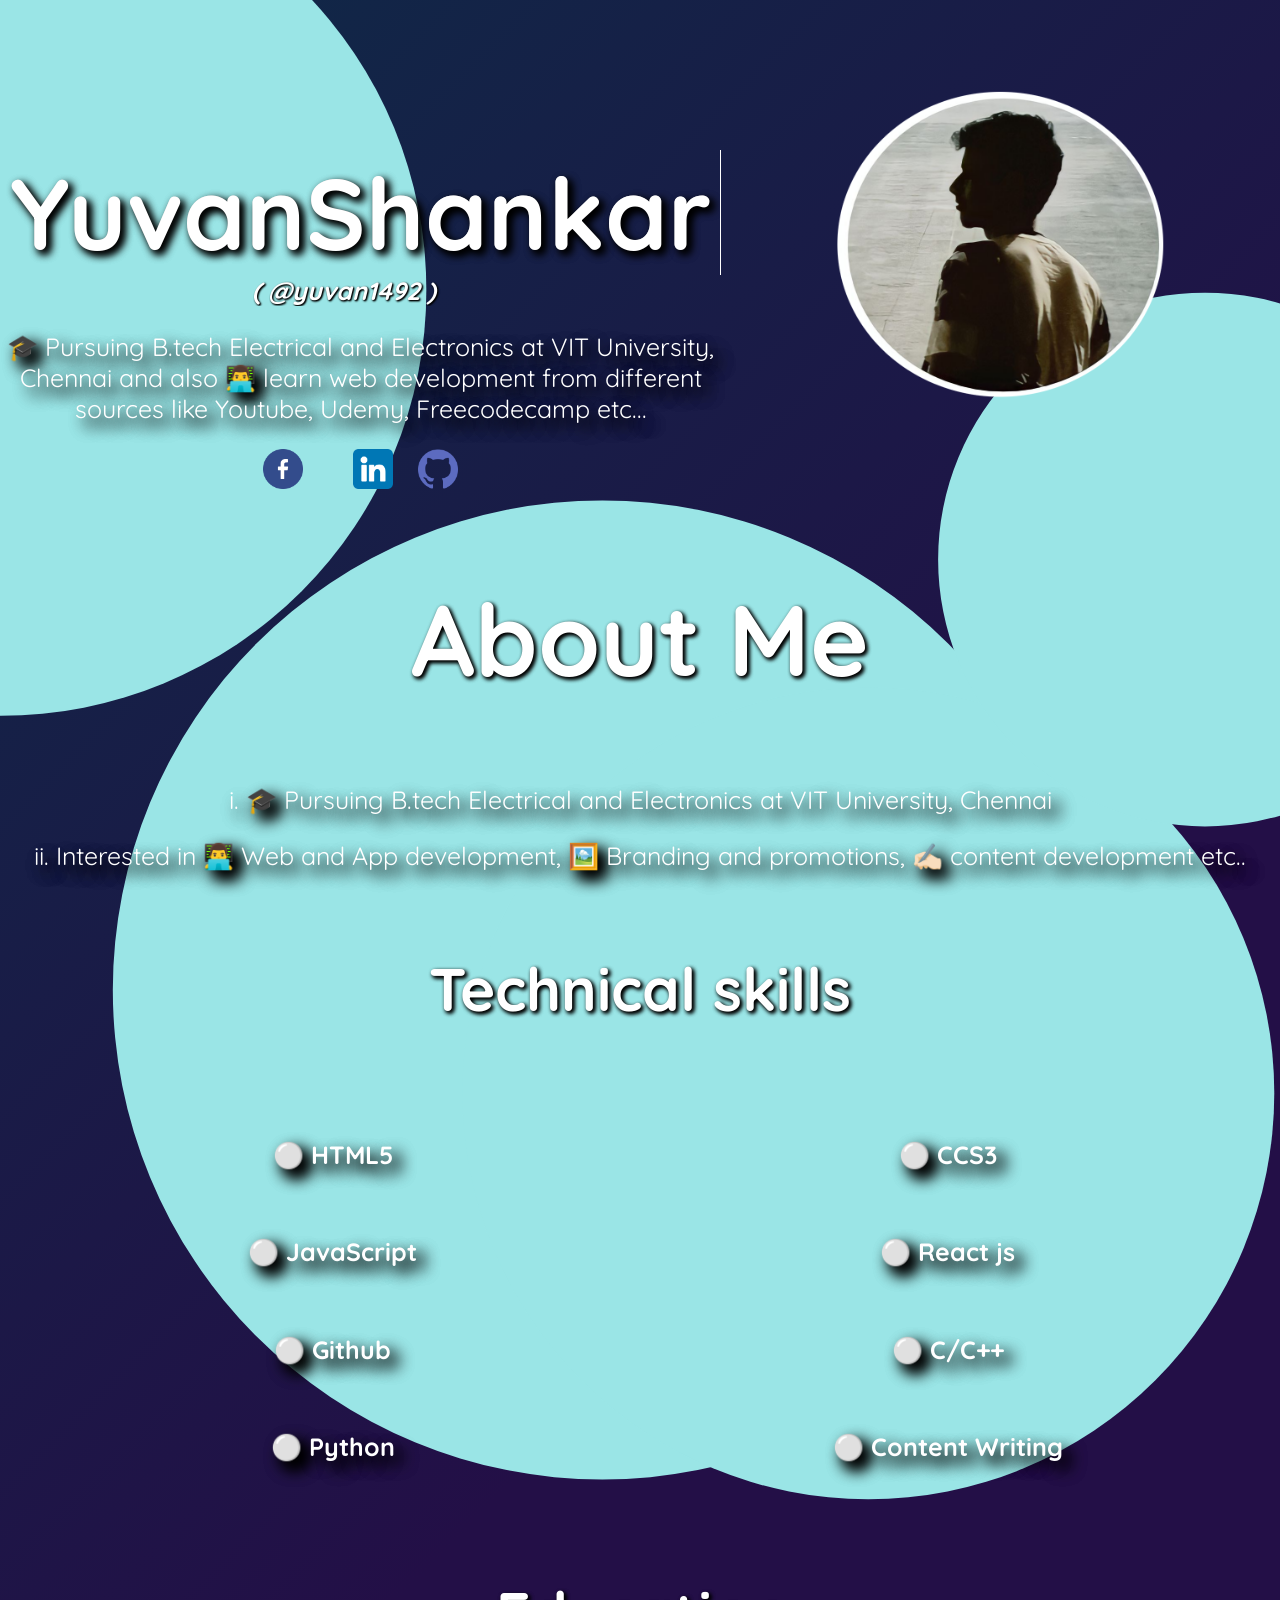
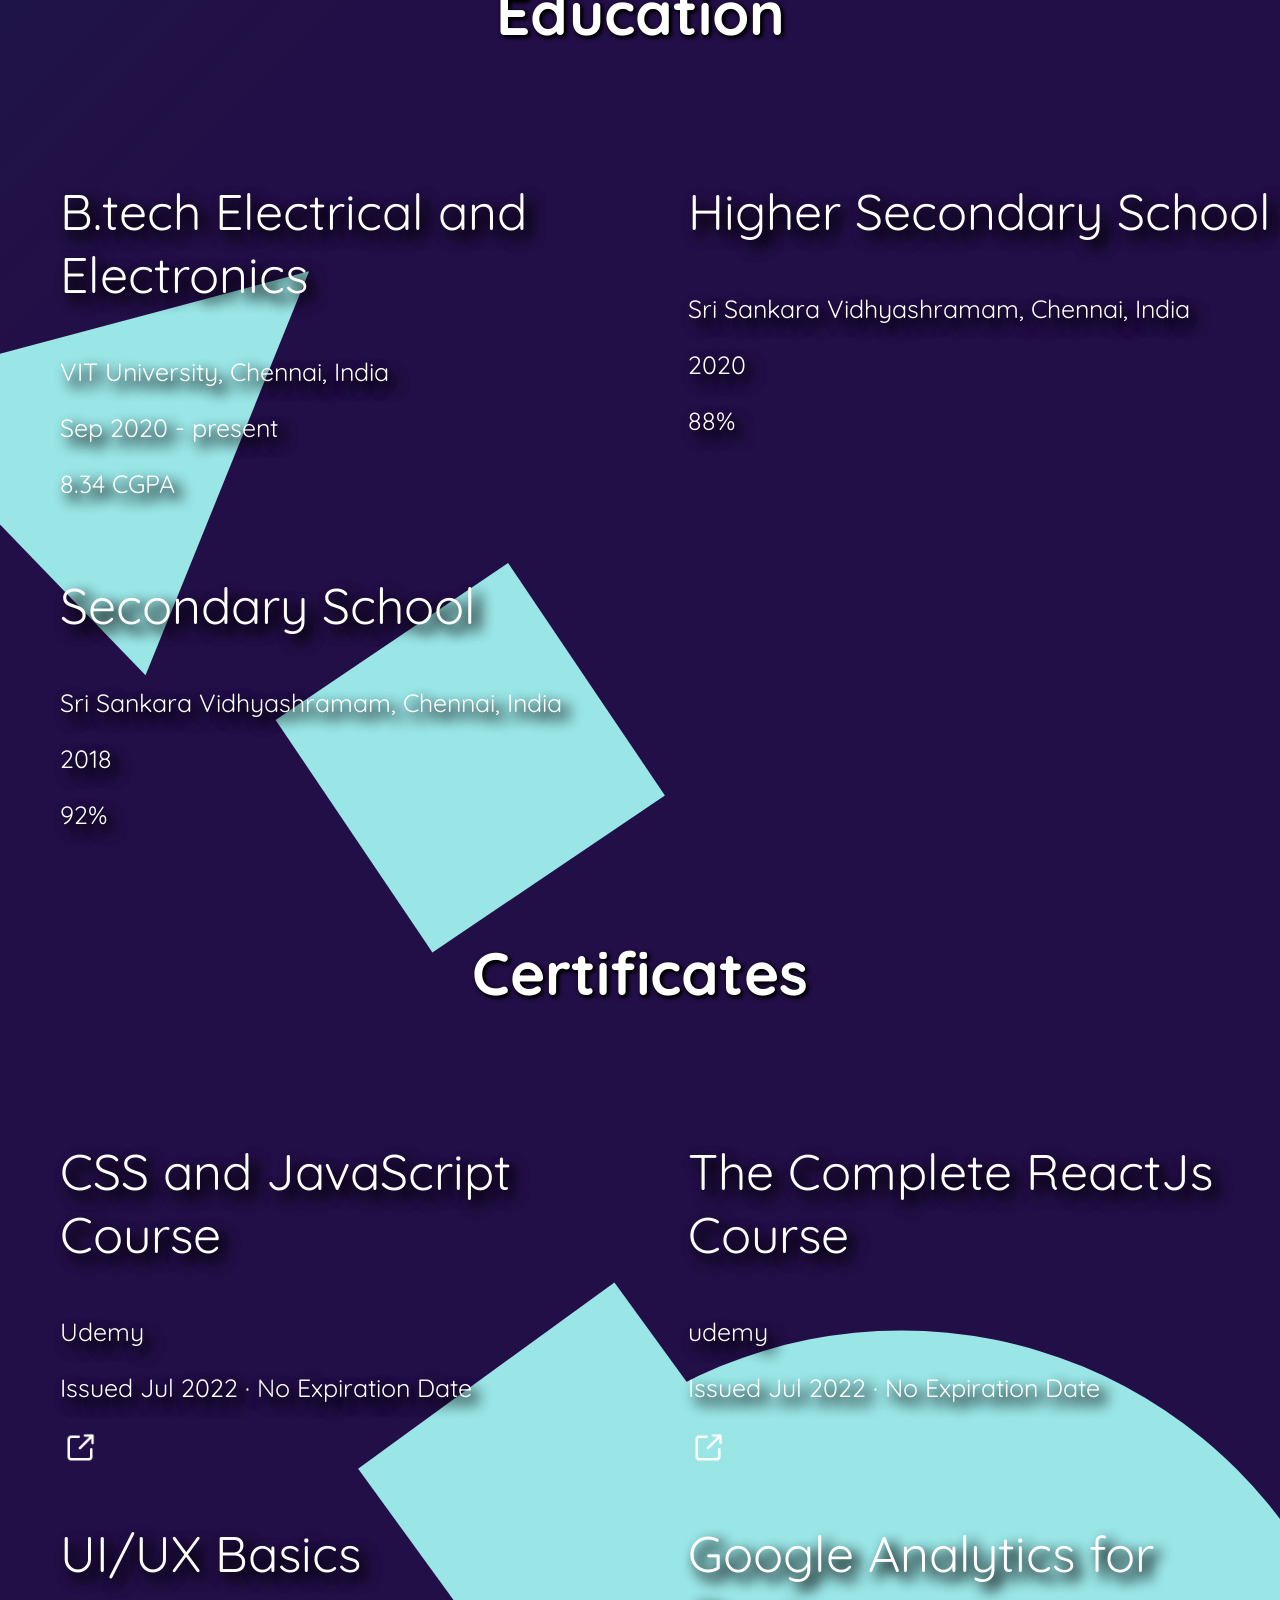
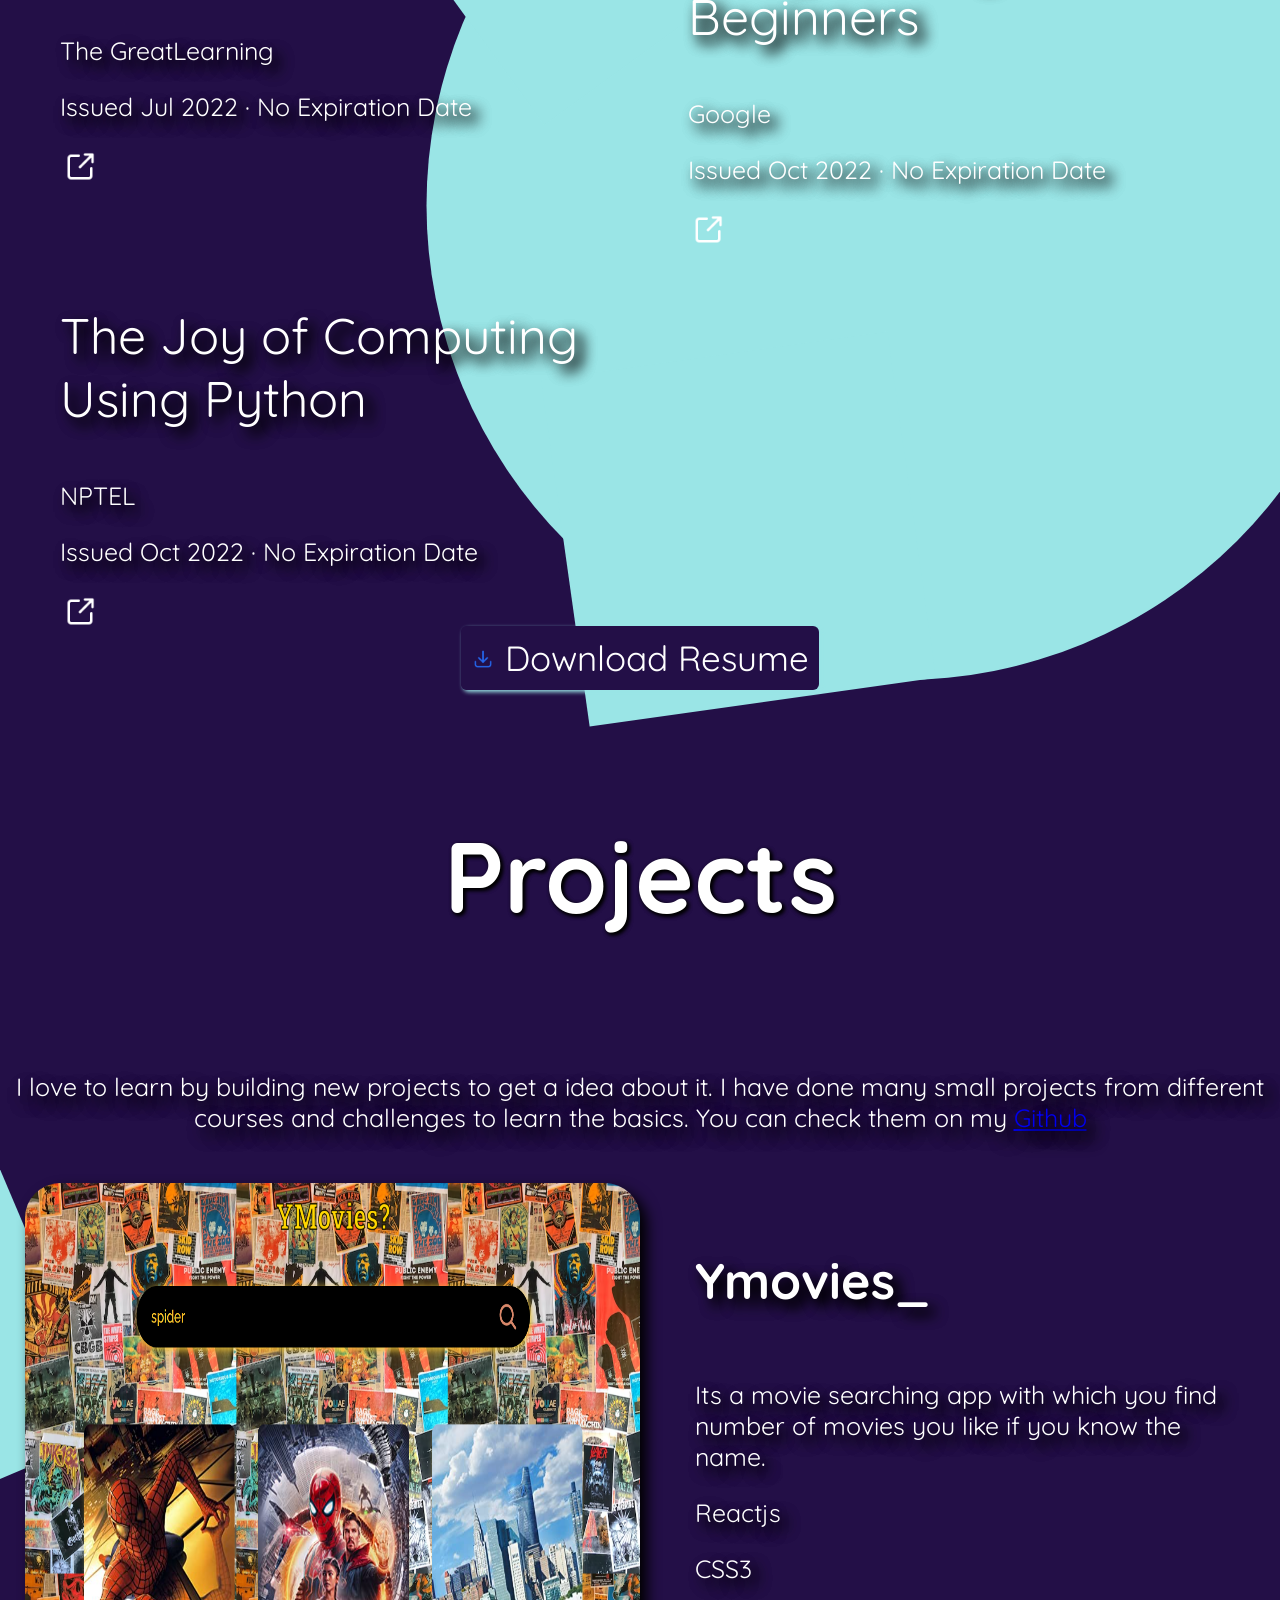
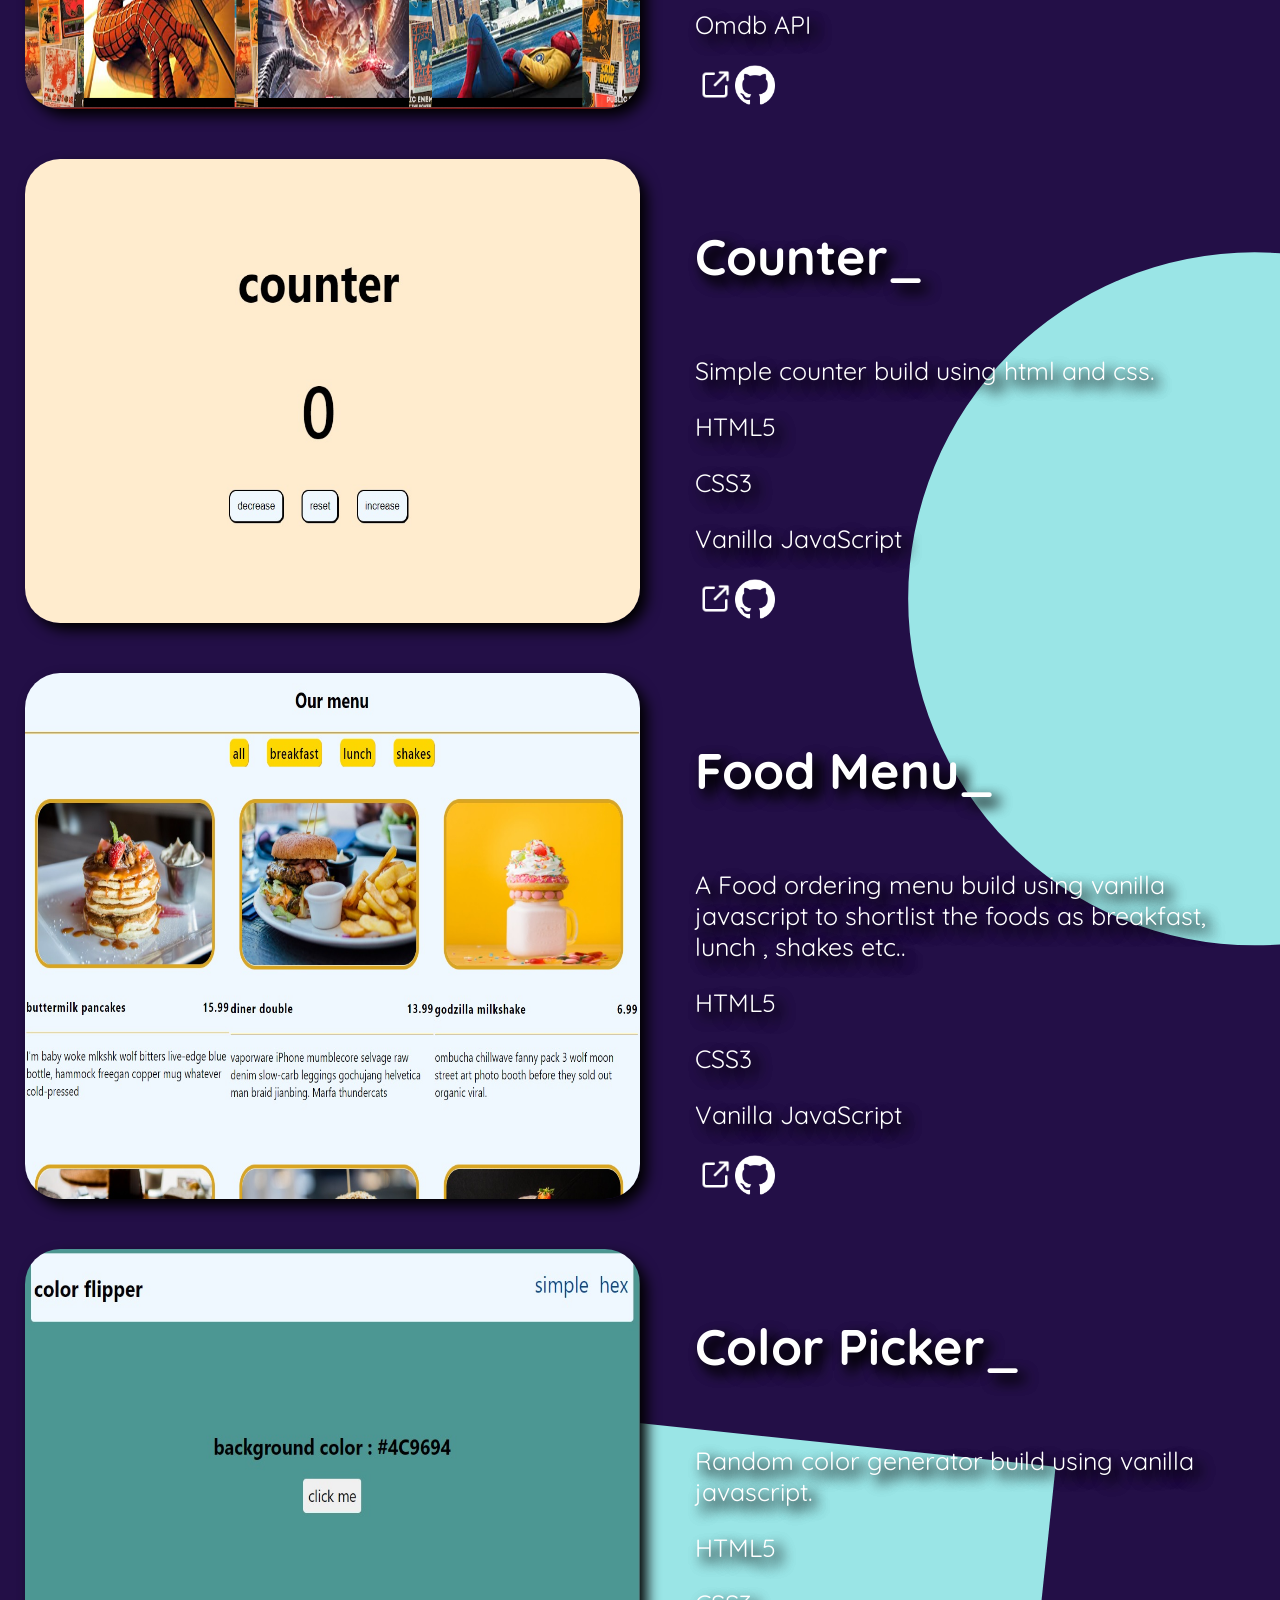
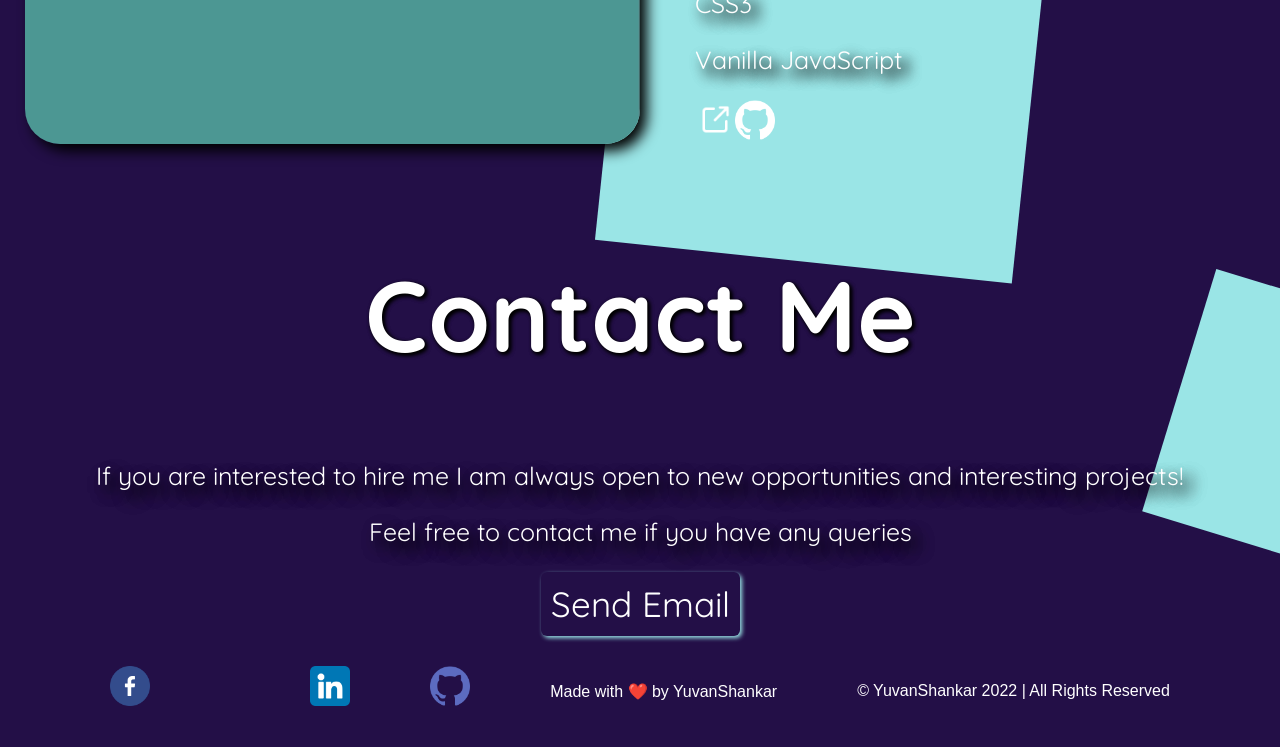
==== commit da0d1195: "Updates" ====
--- a/index.html
+++ b/index.html
@@ -1 +1 @@
-<!doctype html><html lang="en"><head><meta charset="utf-8"/><link rel="icon" href="yuvanpdp1.png"/><meta name="viewport" content="width=device-width,initial-scale=1"/><meta name="theme-color" content="#000000"/><link rel="preconnect" href="https://fonts.googleapis.com"><link rel="preconnect" href="https://fonts.gstatic.com" crossorigin><link href="https://fonts.googleapis.com/css2?family=Bebas+Neue&display=swap" rel="stylesheet"><link rel="preconnect" href="https://fonts.googleapis.com"><link rel="preconnect" href="https://fonts.gstatic.com" crossorigin><link href="https://fonts.googleapis.com/css2?family=Quicksand:wght@300&display=swap" rel="stylesheet"><meta name="description" content="Web site created using create-react-app"/><link rel="apple-touch-icon" href="yuvanpdp1.png"/><link rel="manifest" href="/manifest.json"/><title>React App</title><script defer="defer" src="/static/js/main.24aaf2b5.js"></script><link href="/static/css/main.db64af59.css" rel="stylesheet"></head><body><noscript>You need to enable JavaScript to run this app.</noscript><div id="root"></div></body></html>+<!doctype html><html lang="en"><head><meta charset="utf-8"/><link rel="icon" href="yuvanpdp1.png"/><meta name="viewport" content="width=device-width,initial-scale=1"/><meta name="theme-color" content="#000000"/><link rel="preconnect" href="https://fonts.googleapis.com"><link rel="preconnect" href="https://fonts.gstatic.com" crossorigin><link href="https://fonts.googleapis.com/css2?family=Bebas+Neue&display=swap" rel="stylesheet"><link rel="preconnect" href="https://fonts.googleapis.com"><link rel="preconnect" href="https://fonts.gstatic.com" crossorigin><link href="https://fonts.googleapis.com/css2?family=Quicksand:wght@300&display=swap" rel="stylesheet"><meta name="description" content="Web site created using create-react-app"/><link rel="apple-touch-icon" href="yuvanpdp1.png"/><link rel="manifest" href="/manifest.json"/><title>React App</title><script defer="defer" src="/static/js/main.1041c5da.js"></script><link href="/static/css/main.c50f73b8.css" rel="stylesheet"></head><body><noscript>You need to enable JavaScript to run this app.</noscript><div id="root"></div></body></html>
--- a/static/css/main.c50f73b8.css
+++ b/static/css/main.c50f73b8.css
@@ -0,0 +1,2 @@
+@import url(https://fonts.googleapis.com/css2?family=Bebas+Neue&display=swap);@import url(https://fonts.googleapis.com/css2?family=Quicksand:wght@300&display=swap);body{-webkit-font-smoothing:antialiased;-moz-osx-font-smoothing:grayscale;font-family:-apple-system,BlinkMacSystemFont,Segoe UI,Roboto,Oxygen,Ubuntu,Cantarell,Fira Sans,Droid Sans,Helvetica Neue,sans-serif;margin:0}code{font-family:source-code-pro,Menlo,Monaco,Consolas,Courier New,monospace}:root{--white:#fff;--purple:#230f47;--blue:#9ae5e6;--black:#000;--text:"Quicksand",sans-serif}html::-webkit-scrollbar{-ms-overflow-style:none;scrollbar-width:none;width:0!important}.main{align-items:center;display:flex;flex-direction:column;flex-wrap:wrap;height:100%;width:100%}.check-btn{background-color:#230f47;background-color:var(--purple);border:2px #230f47;border:2px var(--purple);border-radius:6px;box-shadow:2px 4px 2px;box-sizing:border-box;color:#230f47;color:var(--purple);font-family:Quicksand,sans-serif;font-family:var(--text);font-size:35px}.high{color:#fff;color:var(--white)}.high,.high11{font-family:Quicksand,sans-serif;font-family:var(--text);font-size:75px;transition:all .5s}.high11{color:#230f47;color:var(--purple)}.high3,.high31{color:#fff;color:var(--white);font-family:Quicksand,sans-serif;font-family:var(--text);font-size:50px;text-decoration:none}.high31{text-align:left}.proj-img{height:100%;width:100%}.high2,.high21{color:#fff;color:var(--white);font-family:Quicksand,sans-serif;font-family:var(--text);font-size:25px;text-decoration:none}.high21{text-align:left}.skills{display:grid;grid-template-columns:1fr 1fr;justify-content:space-around;margin:25px}.proj-content{margin-left:20px}.section{display:flex;flex-direction:row;flex-wrap:wrap;justify-content:space-evenly}.main-image{height:70%;max-width:70%}.header-section{align-items:center;background-color:#230f47;background-color:var(--purple);display:flex;flex-direction:row;flex-wrap:wrap;justify-content:space-evenly;width:100%}.header-elements{color:#fff;color:var(--white);font-family:Quicksand,sans-serif;font-family:var(--text);font-size:25px;text-decoration:none}@-webkit-keyframes spin3D{0%{-webkit-transform:rotateY(0deg);transform:rotateY(0deg)}to{-webkit-transform:rotateY(1turn);transform:rotateY(1turn)}}@keyframes spin3D{0%{-webkit-transform:rotateY(0deg);transform:rotateY(0deg)}to{-webkit-transform:rotateY(1turn);transform:rotateY(1turn)}}.spinhov3D:hover{-webkit-animation-duration:2s;animation-duration:2s;-webkit-animation-iteration-count:1;animation-iteration-count:1;-webkit-animation-name:spin3D;animation-name:spin3D;-webkit-animation-timing-function:ease-in-out;animation-timing-function:ease-in-out}@media only screen and (min-width:768px){.header-section{background-color:#230f47;background-color:var(--purple);flex-direction:row;justify-content:space-evenly}.header-section,.main{align-items:center;display:flex;flex-wrap:wrap;width:100%}.main{flex-direction:column;height:100%}.main-image{height:70%;max-width:70%}.container{margin-left:auto;margin-right:auto;margin-top:150px;text-align:center}.container h1:first-child{-webkit-text-fill-color:#fff;-webkit-animation:shring-animation 2.2s steps(40) 2s forwards,blink .5s step-end infinite alternate;animation:shring-animation 2.2s steps(40) 2s forwards,blink .5s step-end infinite alternate;background:#fff;background-clip:text;-webkit-background-clip:text;font-size:100px;font-weight:8000;margin:0 auto auto;opacity:0;text-shadow:4px 4px 8px #000,4px 4px 8px #000;text-shadow:4px 4px 8px var(--black),4px 4px 8px var(--black);width:720px}.container h1:first-child,.container h1:nth-child(2){font-family:Quicksand,sans-serif;font-family:var(--text);overflow:hidden}.container h1:nth-child(2){color:#fff;color:var(--white);font-size:25px;font-style:italic;font-weight:1000;margin:0 0 0 35%;text-align:left;text-shadow:1px 1px 2px #000,1px 1px 2px #000;text-shadow:1px 1px 2px var(--black),1px 1px 2px var(--black);white-space:nowrap;width:280px}@-webkit-keyframes shring-animation{0%{background-position:0 0;opacity:0;width:0}1%{background-position:0 0;border-right:1px solid #fff;opacity:1}50%{background-position:180px 0;border-right:1px solid #fff;opacity:1}to{background-position:360px 0;border-right:1px solid #fff;opacity:1}}@keyframes shring-animation{0%{background-position:0 0;opacity:0;width:0}1%{background-position:0 0;border-right:1px solid #fff;opacity:1}50%{background-position:180px 0;border-right:1px solid #fff;opacity:1}to{background-position:360px 0;border-right:1px solid #fff;opacity:1}}@-webkit-keyframes type{0%{width:0}1%,99%{border-right:1px solid #fff}to{border-right:none}}@keyframes type{0%{width:0}1%,99%{border-right:1px solid #fff}to{border-right:none}}@-webkit-keyframes blink{50%{border-color:transparent}}@keyframes blink{50%{border-color:transparent}}@-webkit-keyframes spin3D{0%{-webkit-transform:rotateY(0deg);transform:rotateY(0deg)}to{-webkit-transform:rotateY(1turn);transform:rotateY(1turn)}}@keyframes spin3D{0%{-webkit-transform:rotateY(0deg);transform:rotateY(0deg)}to{-webkit-transform:rotateY(1turn);transform:rotateY(1turn)}}.spinhov3D:active{-webkit-animation-duration:4s;animation-duration:4s;-webkit-animation-iteration-count:1;animation-iteration-count:1;-webkit-animation-name:spin3D;animation-name:spin3D;-webkit-animation-timing-function:ease-in-out;animation-timing-function:ease-in-out}.high{color:#fff;color:var(--white);font-family:Quicksand,sans-serif;font-family:var(--text);font-size:100px;text-shadow:8px 8px 16px #000,8px 8px 16px #000;text-shadow:8px 8px 16px var(--black),8px 8px 16px var(--black);-webkit-transform:scale3d(2px);transform:scale3d(2px)}.high21{margin-left:35px;text-align:left;text-shadow:7px 7px 14px #000,7px 7px 14px #000;text-shadow:7px 7px 14px var(--black),7px 7px 14px var(--black)}.high2,.high21{color:#fff;color:var(--white);font-family:Quicksand,sans-serif;font-family:var(--text);font-size:25px;text-decoration:none}.high2{text-shadow:8px 8px 16px #000,8px 8px 16px #000;text-shadow:8px 8px 16px var(--black),8px 8px 16px var(--black)}.high11{color:#fff;color:var(--white);font-family:Quicksand,sans-serif;font-family:var(--text);font-size:100px;font-weight:8000;text-shadow:2px 2px 4px #000,2px 2px 4px #000;text-shadow:2px 2px 4px var(--black),2px 2px 4px var(--black);-webkit-transform:scale3d(2px);transform:scale3d(2px)}.high31{font-size:50px;margin-left:35px;text-align:left;text-shadow:7px 7px 14px #000,7px 7px 14px #000;text-shadow:7px 7px 14px var(--black),7px 7px 14px var(--black)}.high3,.high31{color:#fff;color:var(--white);font-family:Quicksand,sans-serif;font-family:var(--text);text-decoration:none}.high3{font-size:60px;text-shadow:2px 2px 4px #000,2px 2px 4px #000;text-shadow:2px 2px 4px var(--black),2px 2px 4px var(--black)}.check-btn{background-color:#230f47;background-color:var(--purple);border:2px #230f47;border:2px var(--purple);border-radius:6px;box-shadow:2px 2px 4px #9ae5e6;box-shadow:2px 2px 4px var(--blue);box-sizing:border-box;color:#fff;color:var(--white);font-family:Quicksand,sans-serif;font-family:var(--text);font-size:35px;padding:10px;text-decoration:none}.section{margin-left:25px}.sec,.section{display:grid;flex-wrap:wrap;grid-template-columns:1fr 1fr}.projects{display:flex;flex-direction:row;flex-wrap:wrap}.skills{display:grid;grid-template-columns:1fr 1fr;justify-content:space-around;margin:25px}.proj-content{margin-left:20px}.just{justify-content:space-between;margin-left:35px;text-align:left}.proj-img{border-radius:35px;box-shadow:7px 7px 14px #000;box-shadow:7px 7px 14px var(--black);box-sizing:border-box;height:100%;width:100%}.socials{gap:25px;justify-content:center}.footer,.socials{display:flex;flex-direction:row;flex-wrap:wrap}.footer{justify-content:space-evenly;margin:30px}.footer-text{font-family:Quicksand,sans-serif;font-family:var(--text);font-size:25px}.footer-text,.t{color:#fff;color:var(--white)}.imag{margin-left:15px;text-align:left}}@media only screen and (max-width:768px){.header-section{align-items:center;background-color:#230f47;background-color:var(--purple);display:flex;flex-wrap:wrap;justify-content:space-evenly;width:100%}.header-section,.section{flex-direction:row}.main{align-items:center;display:flex;flex-direction:column;flex-wrap:wrap;height:100%;width:100%}.container{margin-left:auto;margin-right:auto;margin-top:100px;text-align:center}.container h1:nth-child(2){color:#fff;color:var(--white);font-size:20px;font-style:italic;margin:0 0 0 35%;text-align:left;text-shadow:1px 1px 2px #000,1px 1px 2px #000;text-shadow:1px 1px 2px var(--black),1px 1px 2px var(--black);white-space:nowrap;width:180px}.container h1:first-child,.container h1:nth-child(2){font-family:Quicksand,sans-serif;font-family:var(--text);font-weight:800;overflow:hidden}.container h1:first-child{-webkit-text-fill-color:transparent;-webkit-animation:shring-animation 2.2s steps(40) 2s forwards,blink .5s step-end infinite alternate;animation:shring-animation 2.2s steps(40) 2s forwards,blink .5s step-end infinite alternate;background:linear-gradient(90deg,#230f47,#230f47,#230f47);background:linear-gradient(to right,var(--purple),var(--purple),var(--purple));background-clip:text;-webkit-background-clip:text;font-size:50px;margin:0 auto auto;opacity:0;width:360px}@-webkit-keyframes shring-animation{0%{background-position:0 0;opacity:0;width:0}1%{background-position:0 0;border-right:1px solid #fff;opacity:1}50%{background-position:180px 0;border-right:1px solid #fff;opacity:1}to{background-position:360px 0;border-right:1px solid #fff;opacity:1}}@keyframes shring-animation{0%{background-position:0 0;opacity:0;width:0}1%{background-position:0 0;border-right:1px solid #fff;opacity:1}50%{background-position:180px 0;border-right:1px solid #fff;opacity:1}to{background-position:360px 0;border-right:1px solid #fff;opacity:1}}@-webkit-keyframes type{0%{width:0}1%,99%{border-right:1px solid #fff}to{border-right:none}}@keyframes type{0%{width:0}1%,99%{border-right:1px solid #fff}to{border-right:none}}@-webkit-keyframes blink{50%{border-color:transparent}}@keyframes blink{50%{border-color:transparent}}@-webkit-keyframes spin3D{0%{-webkit-transform:rotateY(0deg);transform:rotateY(0deg)}to{-webkit-transform:rotateY(1turn);transform:rotateY(1turn)}}@keyframes spin3D{0%{-webkit-transform:rotateY(0deg);transform:rotateY(0deg)}to{-webkit-transform:rotateY(1turn);transform:rotateY(1turn)}}.spinhov3D:hover{-webkit-animation-duration:2s;animation-duration:2s;-webkit-animation-iteration-count:1;animation-iteration-count:1;-webkit-animation-name:spin3D;animation-name:spin3D;-webkit-animation-timing-function:ease-in-out;animation-timing-function:ease-in-out}.high{font-size:50px;-webkit-transform:scale3d(2px);transform:scale3d(2px)}.high,.high2{color:#fff;color:var(--white);font-family:Quicksand,sans-serif;font-family:var(--text);text-shadow:2px 2px 4px #000,2px 2px 4px #000;text-shadow:2px 2px 4px var(--black),2px 2px 4px var(--black)}.high2{font-size:17px;text-decoration:none}.high11{-webkit-text-fill-color:#fff;-webkit-text-fill-color:var(--white);background:-webkit-linear-gradient(var(--blue),var(--purple));background-clip:text;-webkit-background-clip:text;color:#230f47;color:var(--purple);font-family:Quicksand,sans-serif;font-family:var(--text);font-size:50px;font-weight:800;text-shadow:2px 2px 4px #000,2px 2px 4px #000;text-shadow:2px 2px 4px var(--black),2px 2px 4px var(--black);-webkit-transform:scale3d(2px);transform:scale3d(2px)}.high31{font-size:25px;margin-left:25px}.high21,.high31{color:#fff;color:var(--white);font-family:Quicksand,sans-serif;font-family:var(--text);text-align:left;text-decoration:none;text-shadow:2px 2px 4px #000,2px 2px 4px #000;text-shadow:2px 2px 4px var(--black),2px 2px 4px var(--black)}.high21{font-size:10px;margin-left:35px}.high3{-webkit-text-fill-color:#fff;-webkit-text-fill-color:var(--white);background:-webkit-linear-gradient(var(--blue),var(--purple));background-clip:text;-webkit-background-clip:text;color:#230f47;color:var(--purple);font-family:Quicksand,sans-serif;font-family:var(--text);font-size:30px;text-decoration:none;text-shadow:2px 2px 4px #000,2px 2px 4px #000;text-shadow:2px 2px 4px var(--black),2px 2px 4px var(--black)}.main-image{height:55%;width:55%}.section{display:flex;flex-direction:column;flex-wrap:wrap}.just,.section{justify-content:space-evenly}.just{margin-left:35px;text-align:left}.socials{flex-direction:row;gap:25px;justify-content:center}.sec,.socials{display:flex;flex-wrap:wrap}.sec{flex-direction:column;justify-content:space-evenly}.check-btn{background-color:#230f47;background-color:var(--purple);border:2px #230f47;border:2px var(--purple);border-radius:3px;box-shadow:1px 1px 2px #9ae5e6;box-shadow:1px 1px 2px var(--blue);box-sizing:border-box;color:#fff;color:var(--white);font-family:Quicksand,sans-serif;font-family:var(--text);font-size:15px;text-decoration:none}.skills{display:flex;flex-direction:row;flex-wrap:wrap;justify-content:space-around}.proj-content{margin-left:20px}.proj-img{border-radius:25px;box-shadow:5px 5px 10px #000;box-shadow:5px 5px 10px var(--black);box-sizing:border-box;height:100%;width:100%}.t{color:#fff;color:var(--white)}.footer{display:flex;flex-direction:row;flex-wrap:wrap;justify-content:space-evenly;margin:30px}.imag{margin-left:15px;text-align:left}.footer-text{color:#fff;color:var(--white);font-family:Quicksand,sans-serif;font-family:var(--text);font-size:25px}}.App{-ms-overflow-style:none;background-color:#0f151e;background-image:url(/static/media/main.b66a3ccee495069b3199.svg);background-repeat:repeat;background-size:cover;height:100%;overflow-y:auto;scrollbar-width:none;text-align:center}
+/*# sourceMappingURL=main.c50f73b8.css.map*/
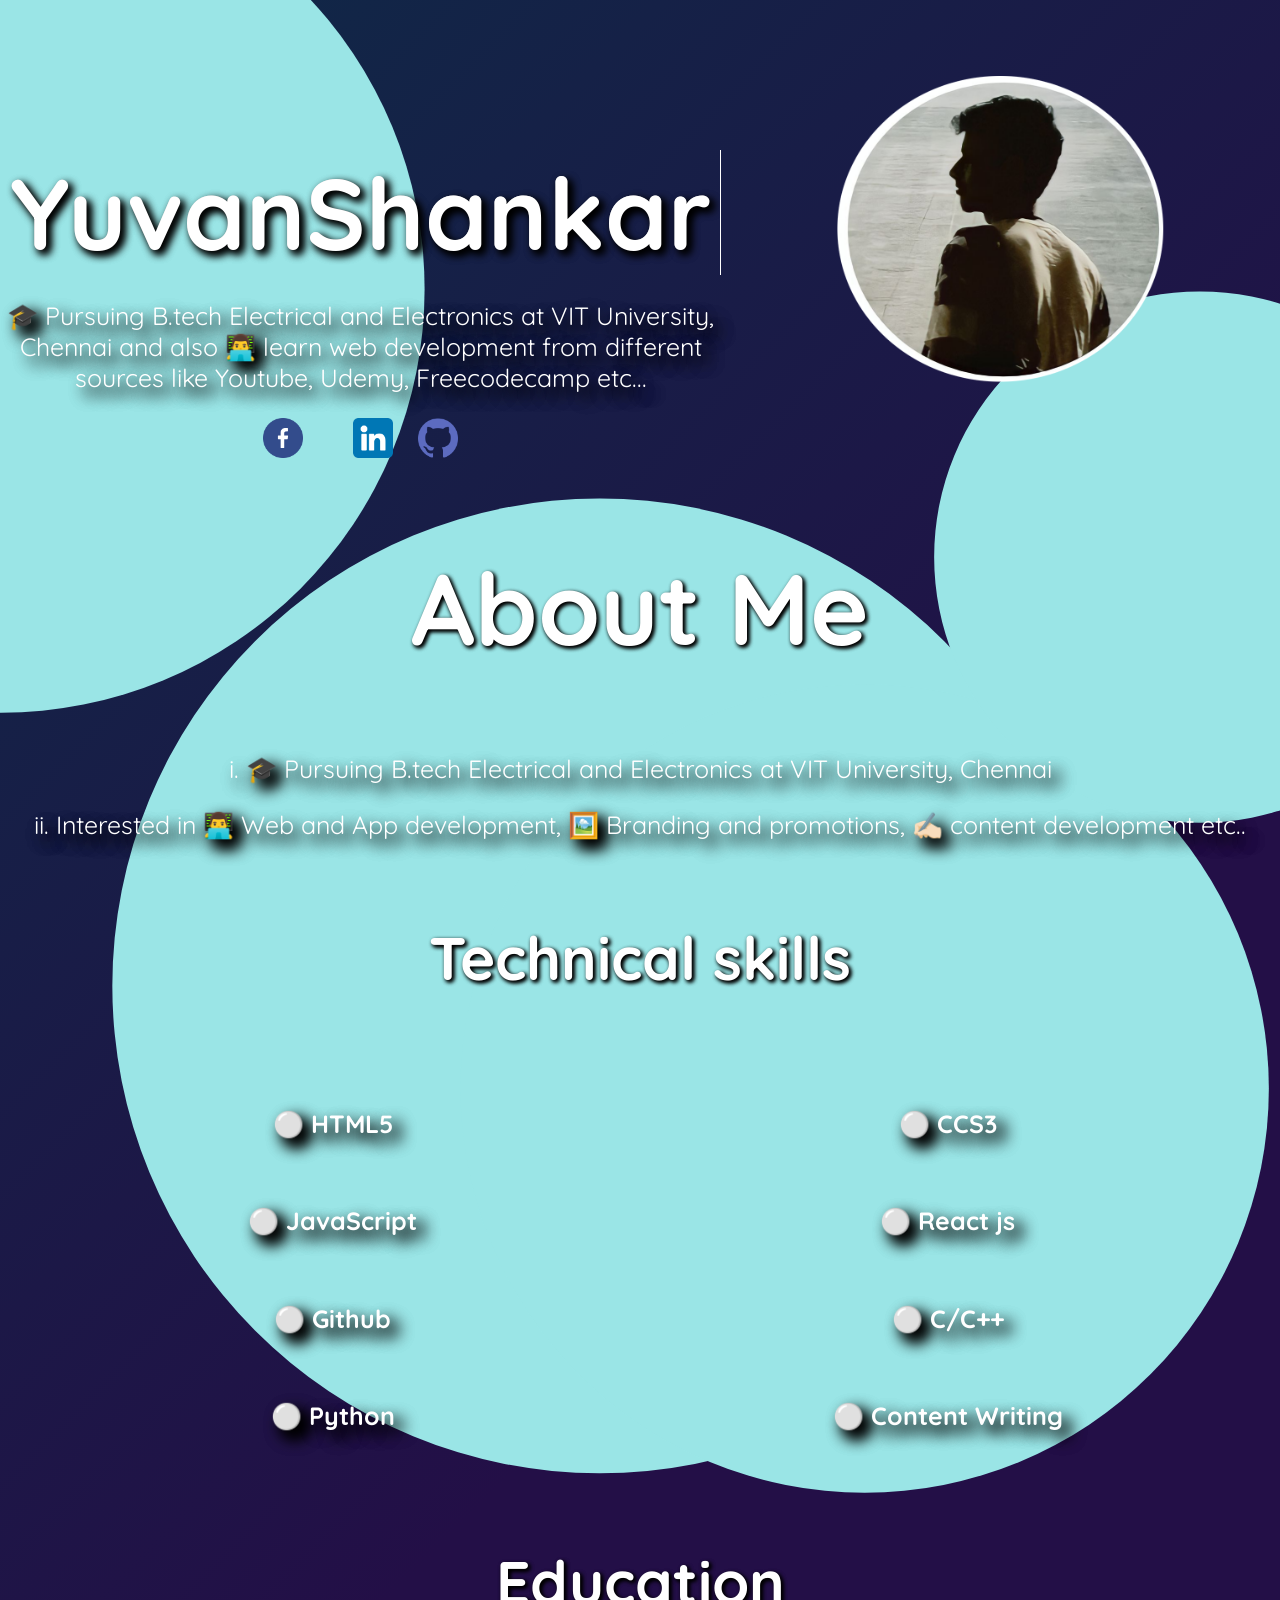
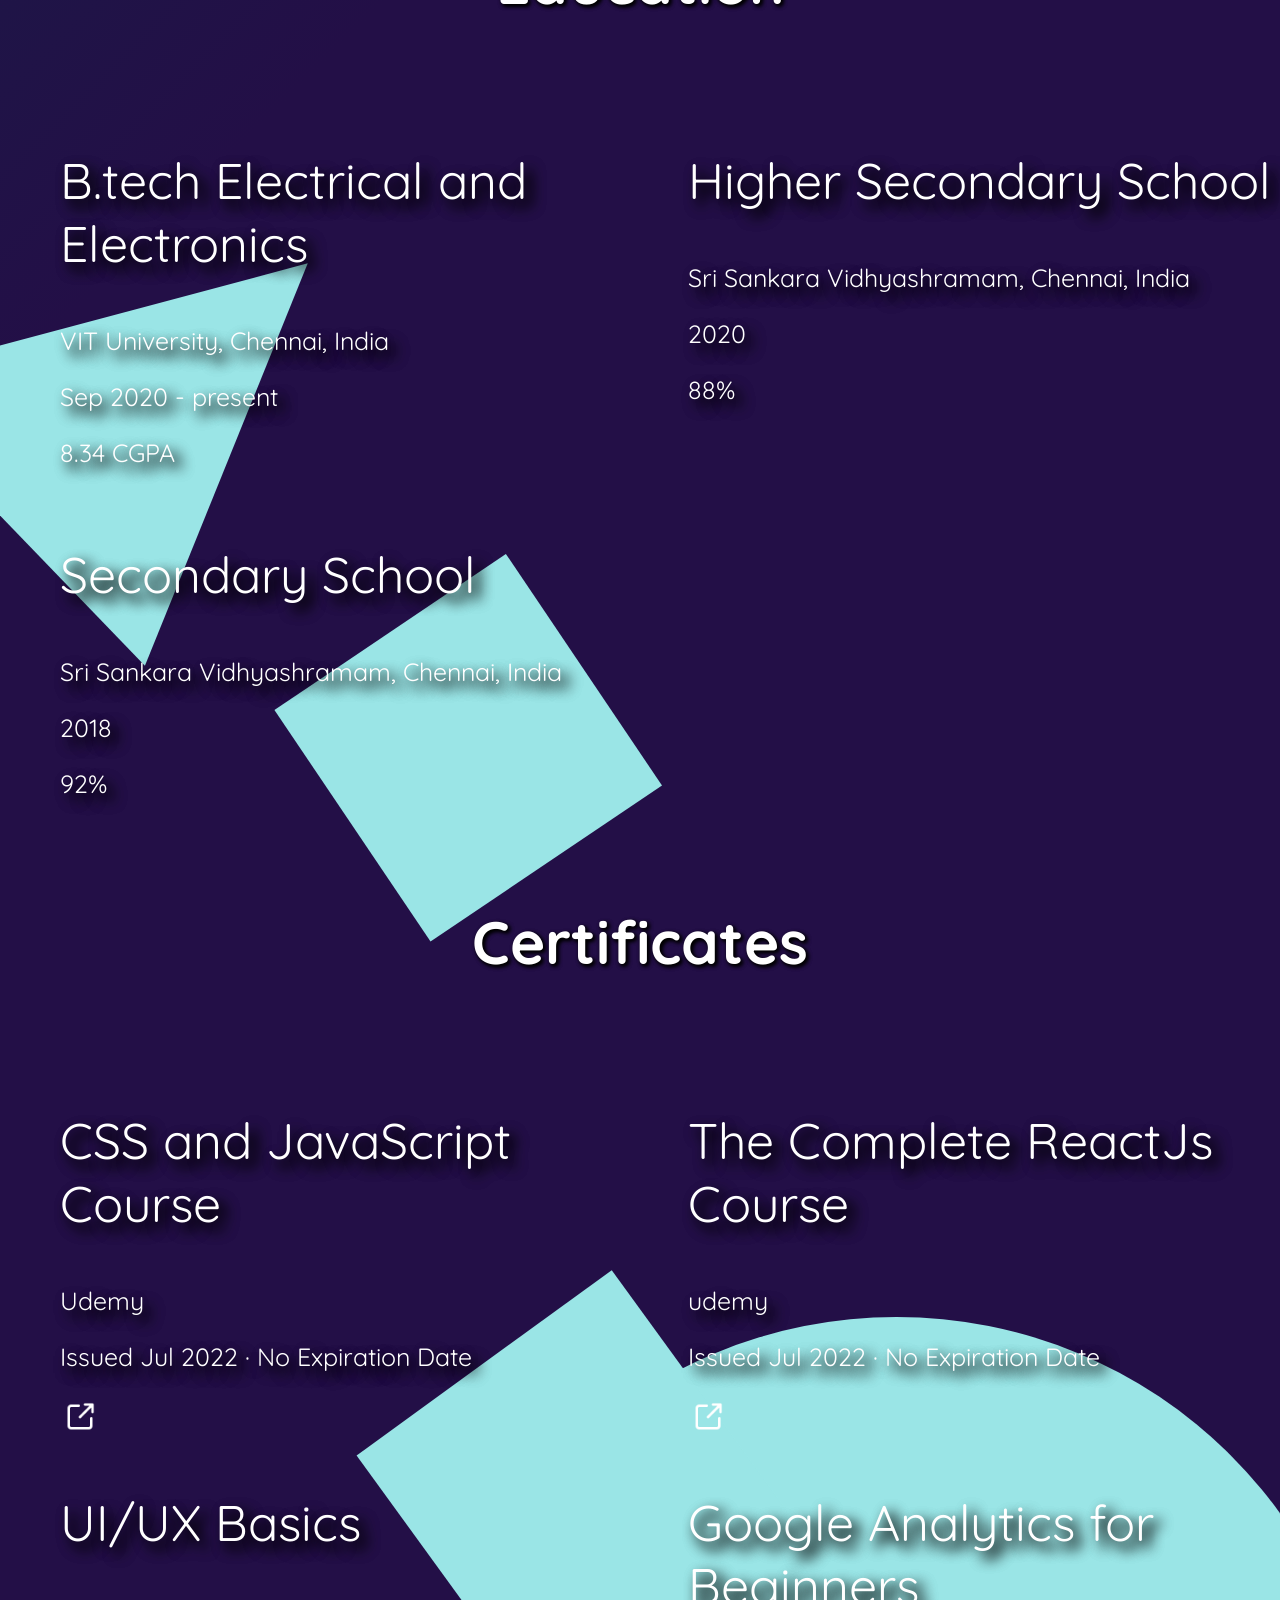
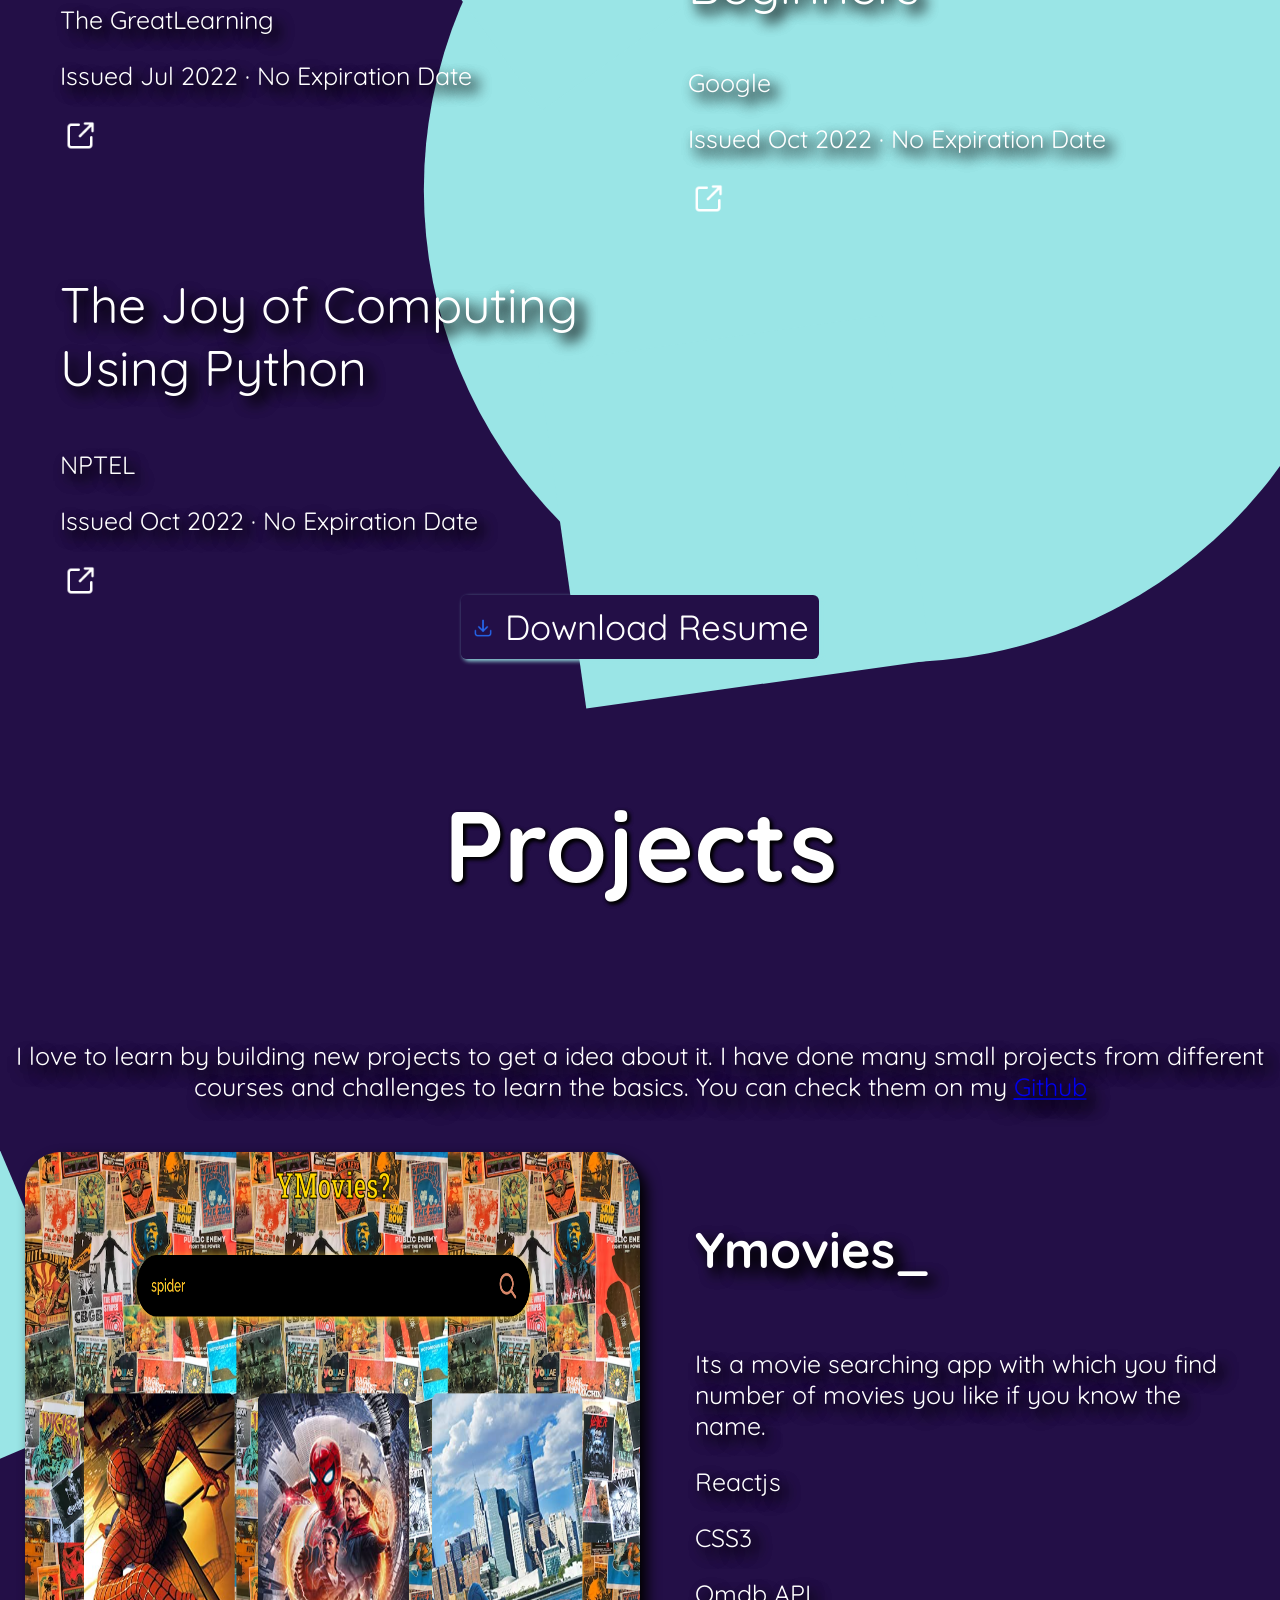
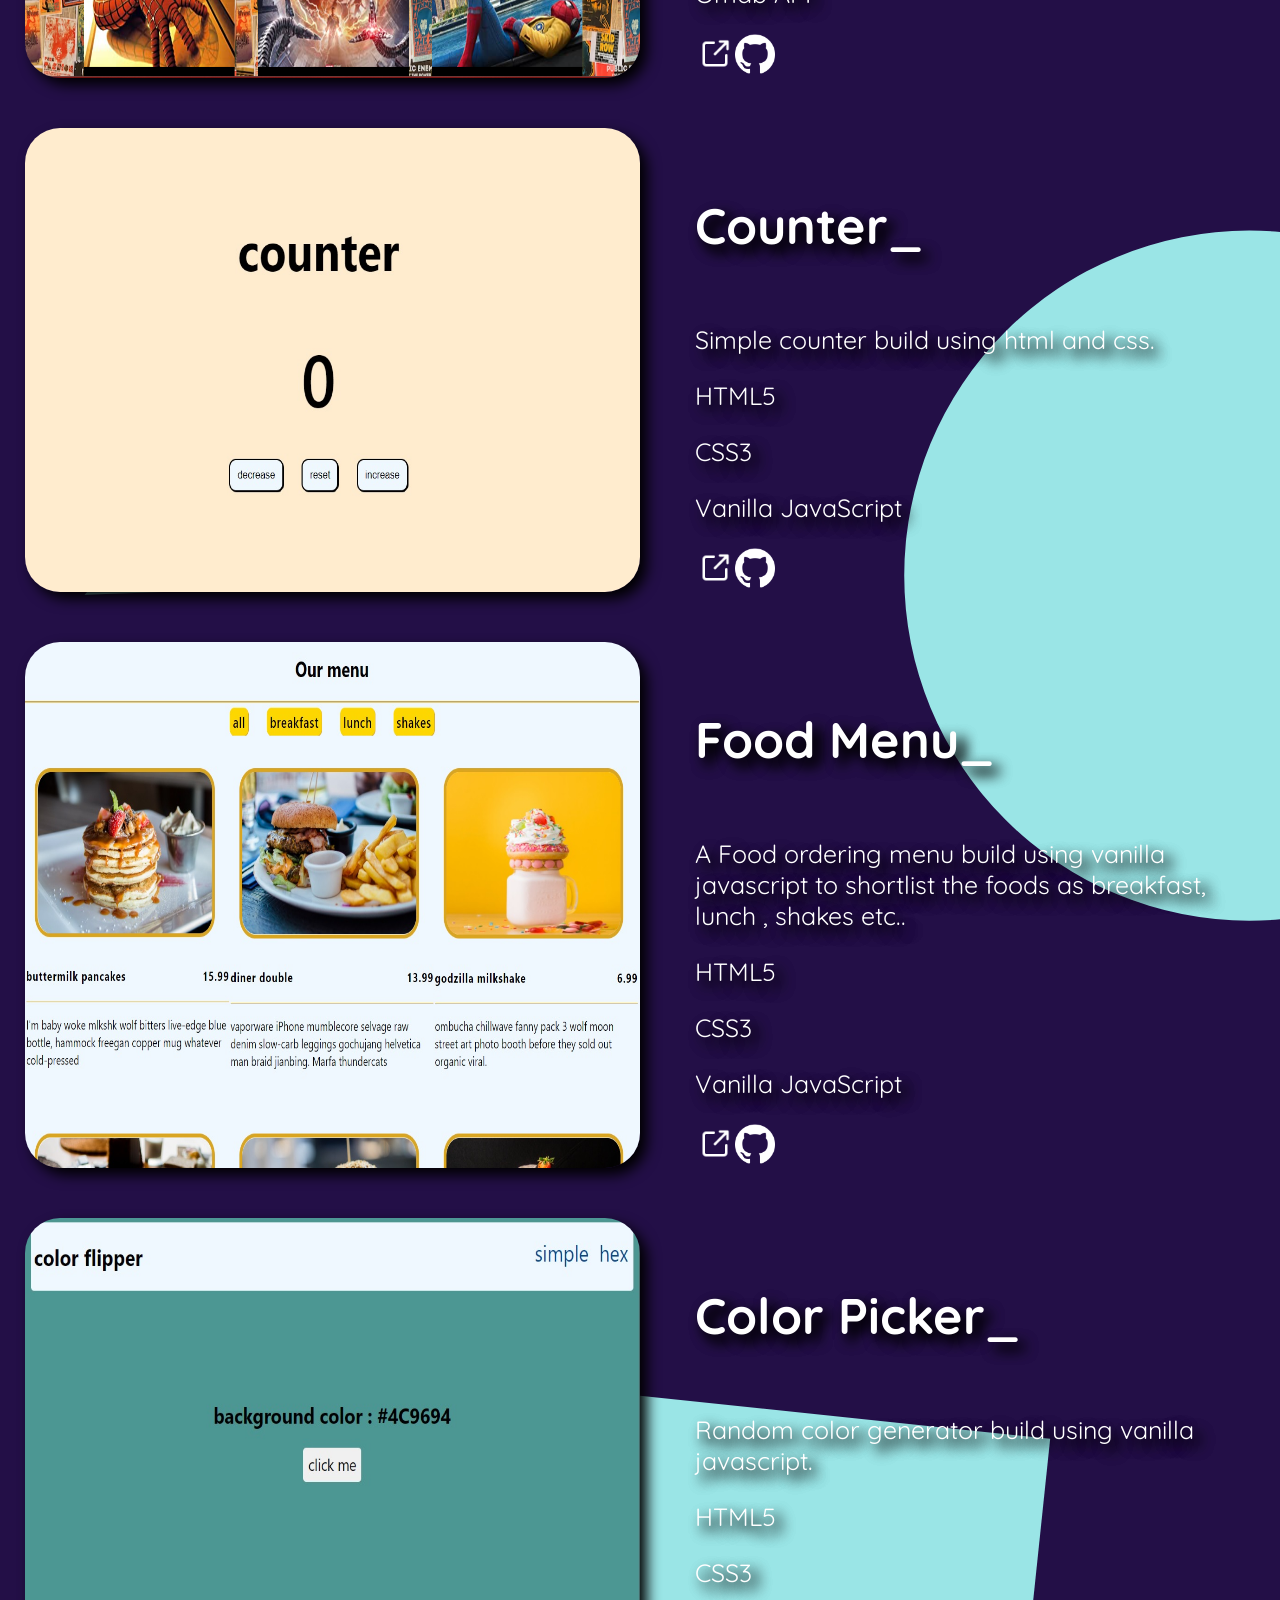
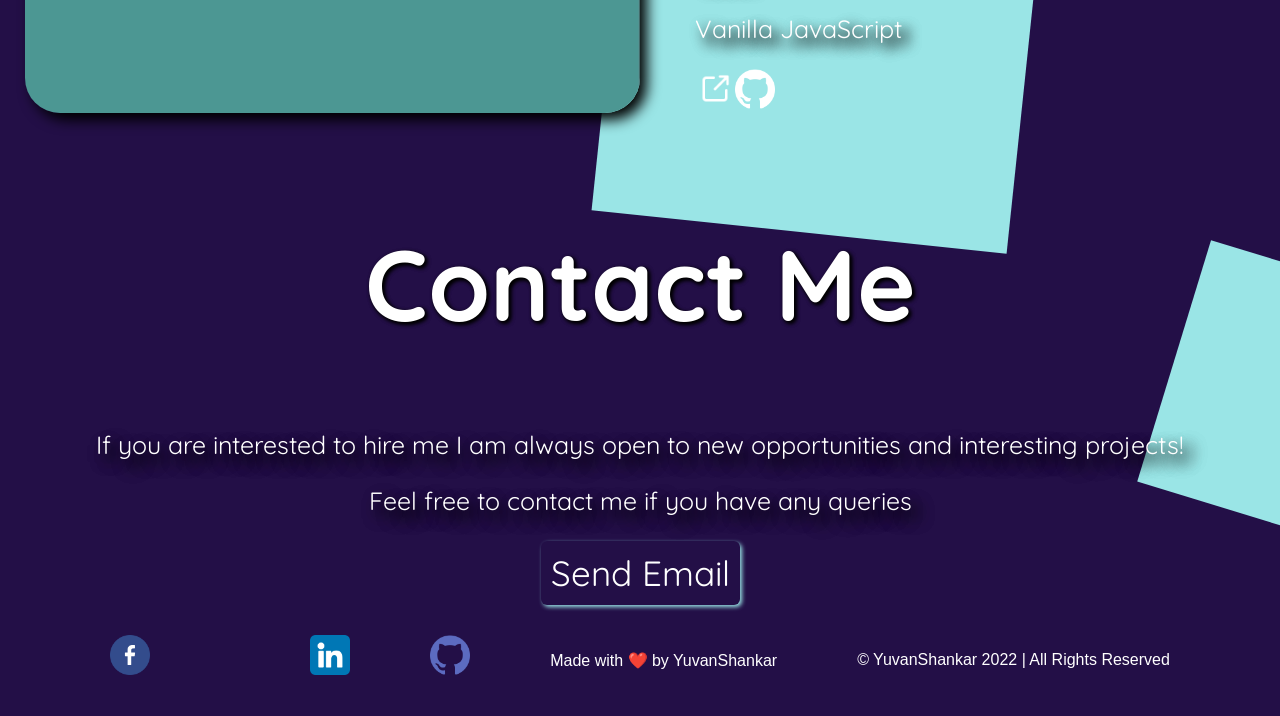
==== commit 87dd5534: "Updates" ====
--- a/index.html
+++ b/index.html
@@ -1 +1 @@
-<!doctype html><html lang="en"><head><meta charset="utf-8"/><link rel="icon" href="yuvanpdp1.png"/><meta name="viewport" content="width=device-width,initial-scale=1"/><meta name="theme-color" content="#000000"/><link rel="preconnect" href="https://fonts.googleapis.com"><link rel="preconnect" href="https://fonts.gstatic.com" crossorigin><link href="https://fonts.googleapis.com/css2?family=Bebas+Neue&display=swap" rel="stylesheet"><link rel="preconnect" href="https://fonts.googleapis.com"><link rel="preconnect" href="https://fonts.gstatic.com" crossorigin><link href="https://fonts.googleapis.com/css2?family=Quicksand:wght@300&display=swap" rel="stylesheet"><meta name="description" content="Web site created using create-react-app"/><link rel="apple-touch-icon" href="yuvanpdp1.png"/><link rel="manifest" href="/manifest.json"/><title>React App</title><script defer="defer" src="/static/js/main.1041c5da.js"></script><link href="/static/css/main.c50f73b8.css" rel="stylesheet"></head><body><noscript>You need to enable JavaScript to run this app.</noscript><div id="root"></div></body></html>+<!doctype html><html lang="en"><head><meta charset="utf-8"/><link rel="icon" href="yuvanpdp1.png"/><meta name="viewport" content="width=device-width,initial-scale=1"/><meta name="theme-color" content="#000000"/><link rel="preconnect" href="https://fonts.googleapis.com"><link rel="preconnect" href="https://fonts.gstatic.com" crossorigin><link href="https://fonts.googleapis.com/css2?family=Bebas+Neue&display=swap" rel="stylesheet"><link rel="preconnect" href="https://fonts.googleapis.com"><link rel="preconnect" href="https://fonts.gstatic.com" crossorigin><link href="https://fonts.googleapis.com/css2?family=Quicksand:wght@300&display=swap" rel="stylesheet"><meta name="description" content="Web site created using create-react-app"/><link rel="apple-touch-icon" href="yuvanpdp1.png"/><link rel="manifest" href="/manifest.json"/><title>React App</title><script defer="defer" src="/static/js/main.aa590451.js"></script><link href="/static/css/main.c50f73b8.css" rel="stylesheet"></head><body><noscript>You need to enable JavaScript to run this app.</noscript><div id="root"></div></body></html>
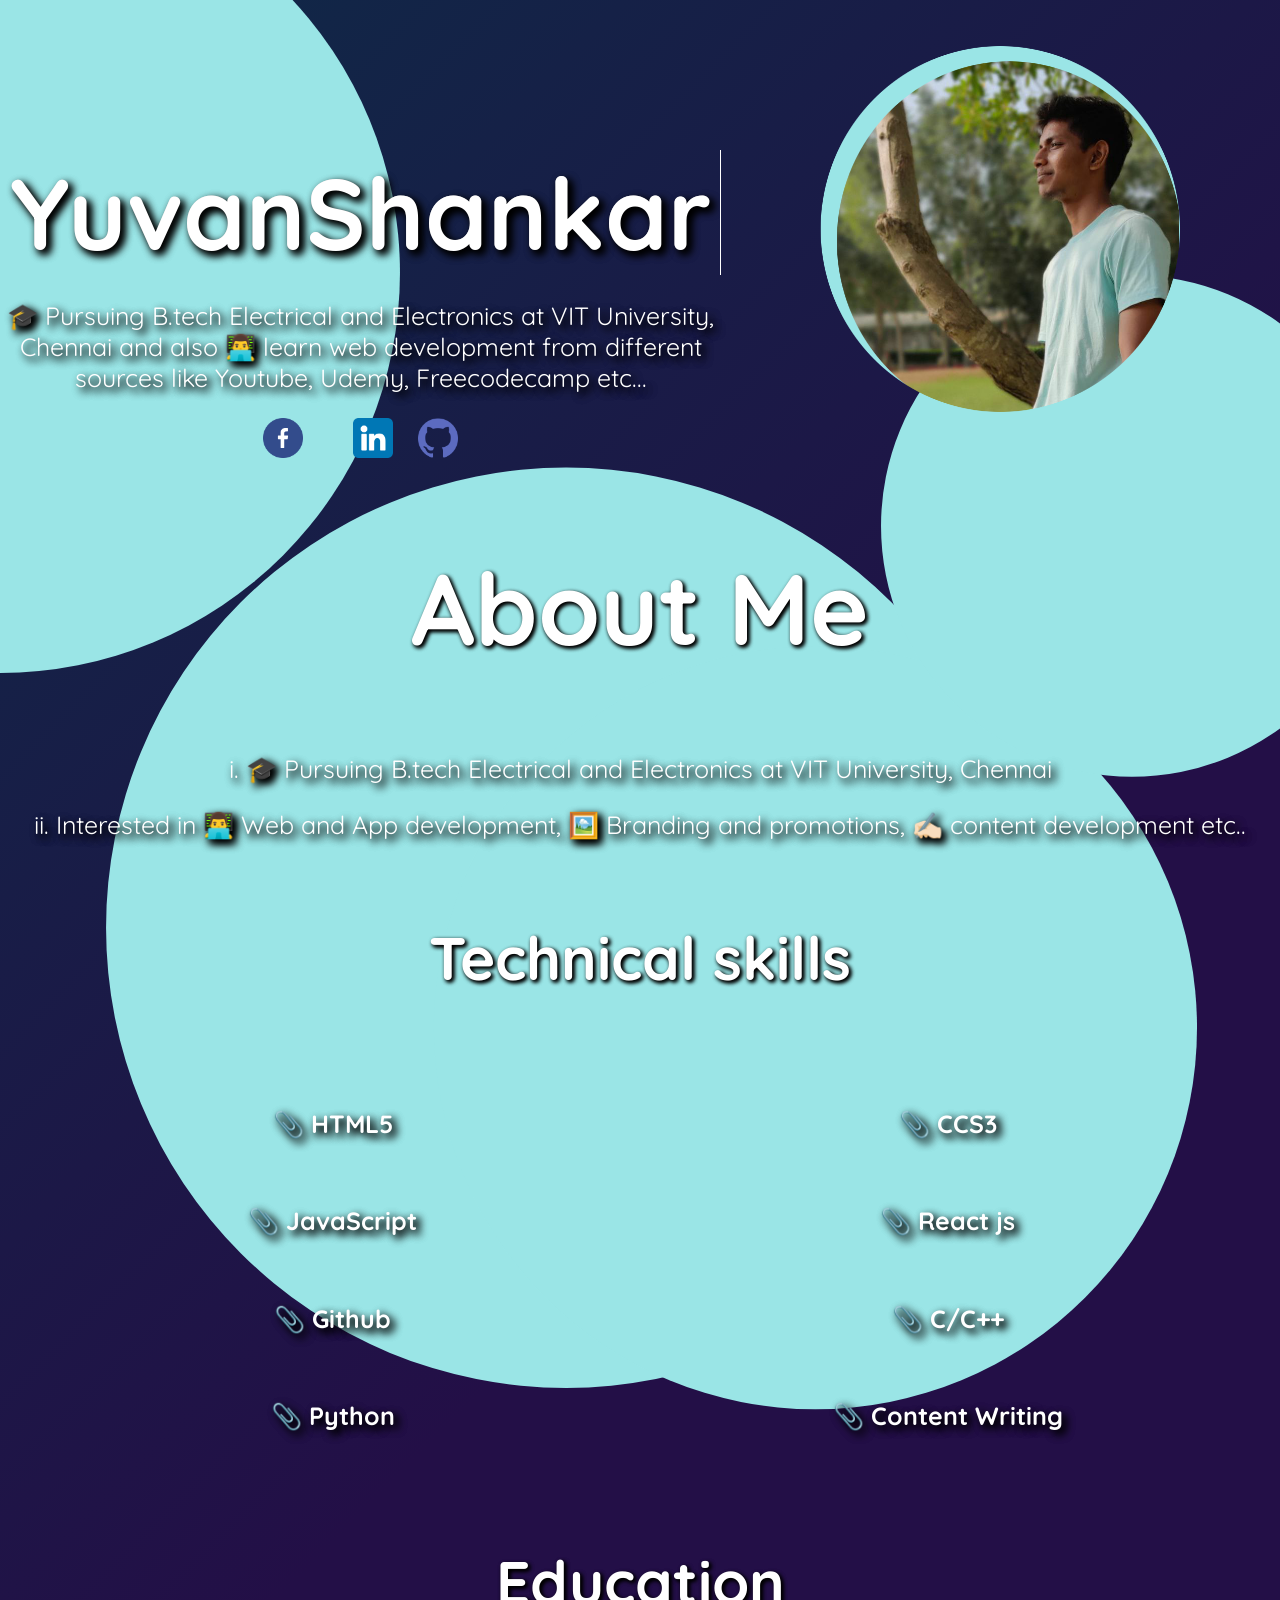
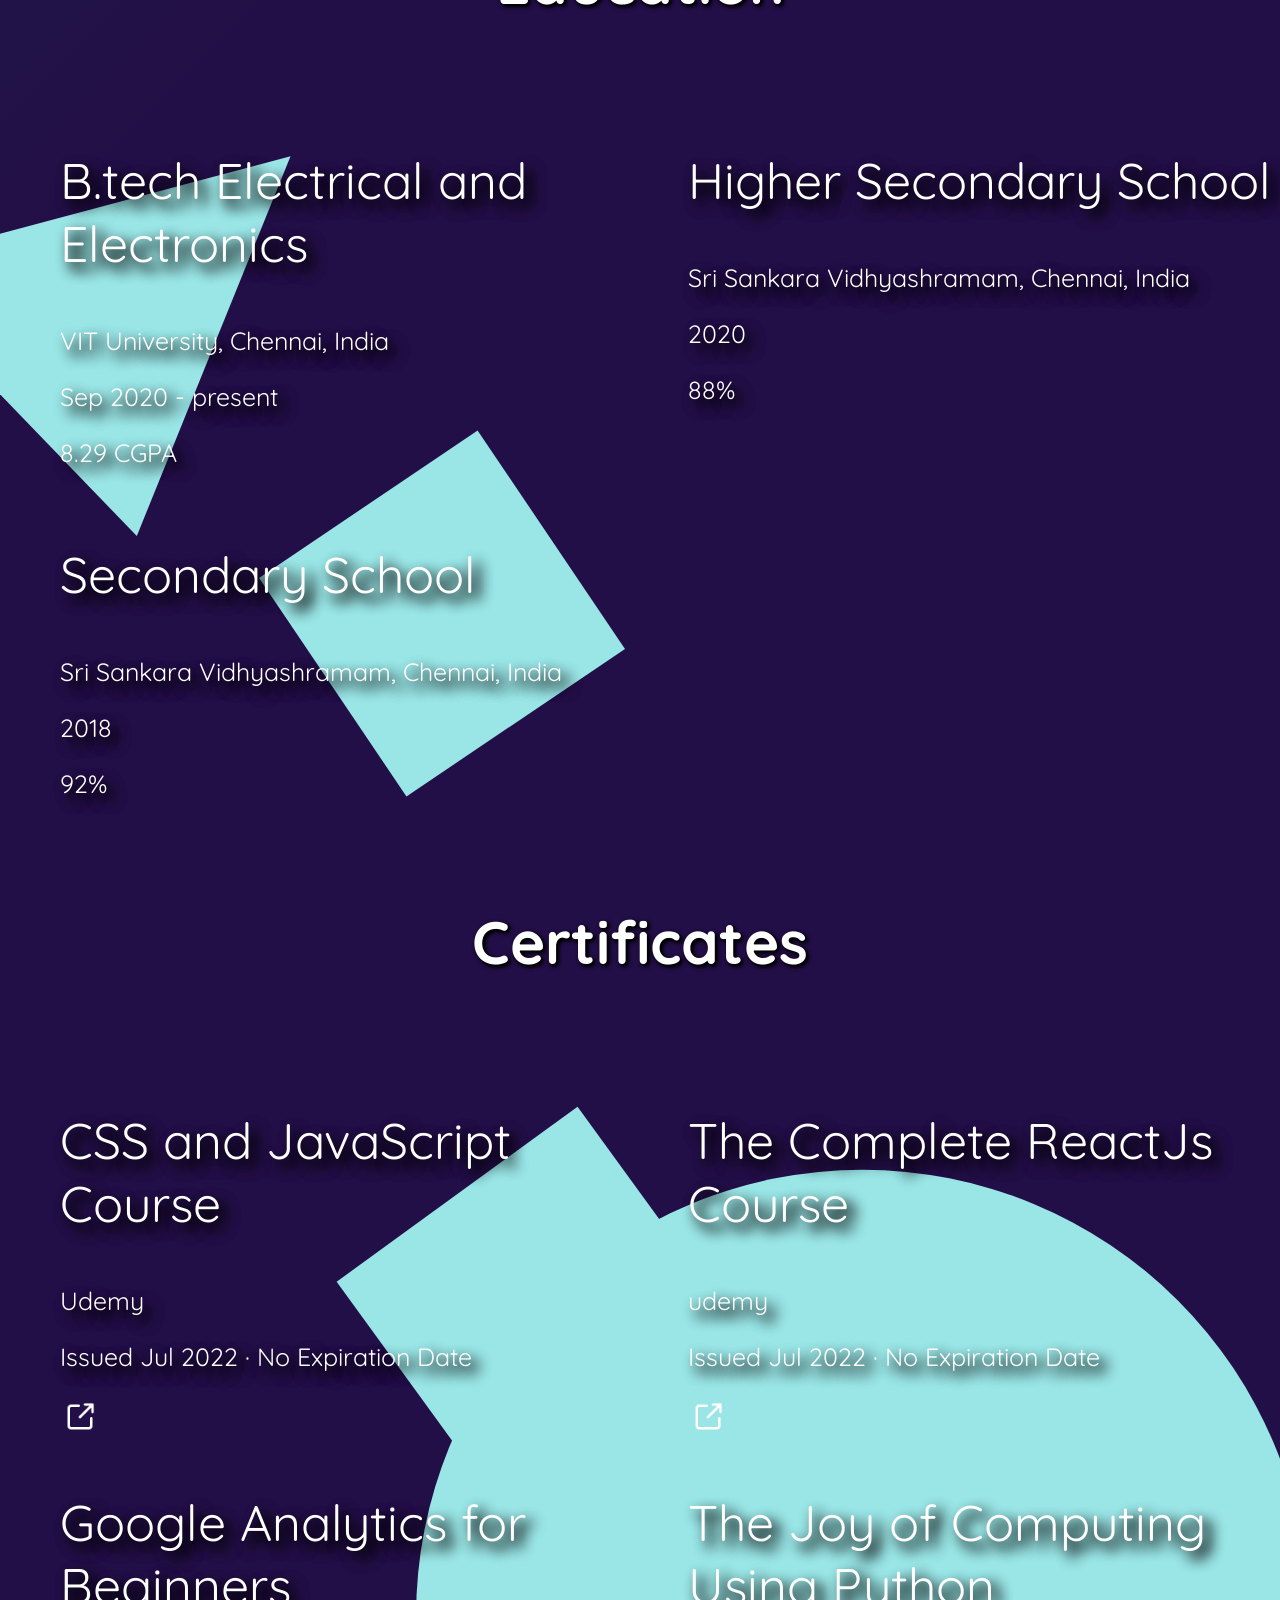
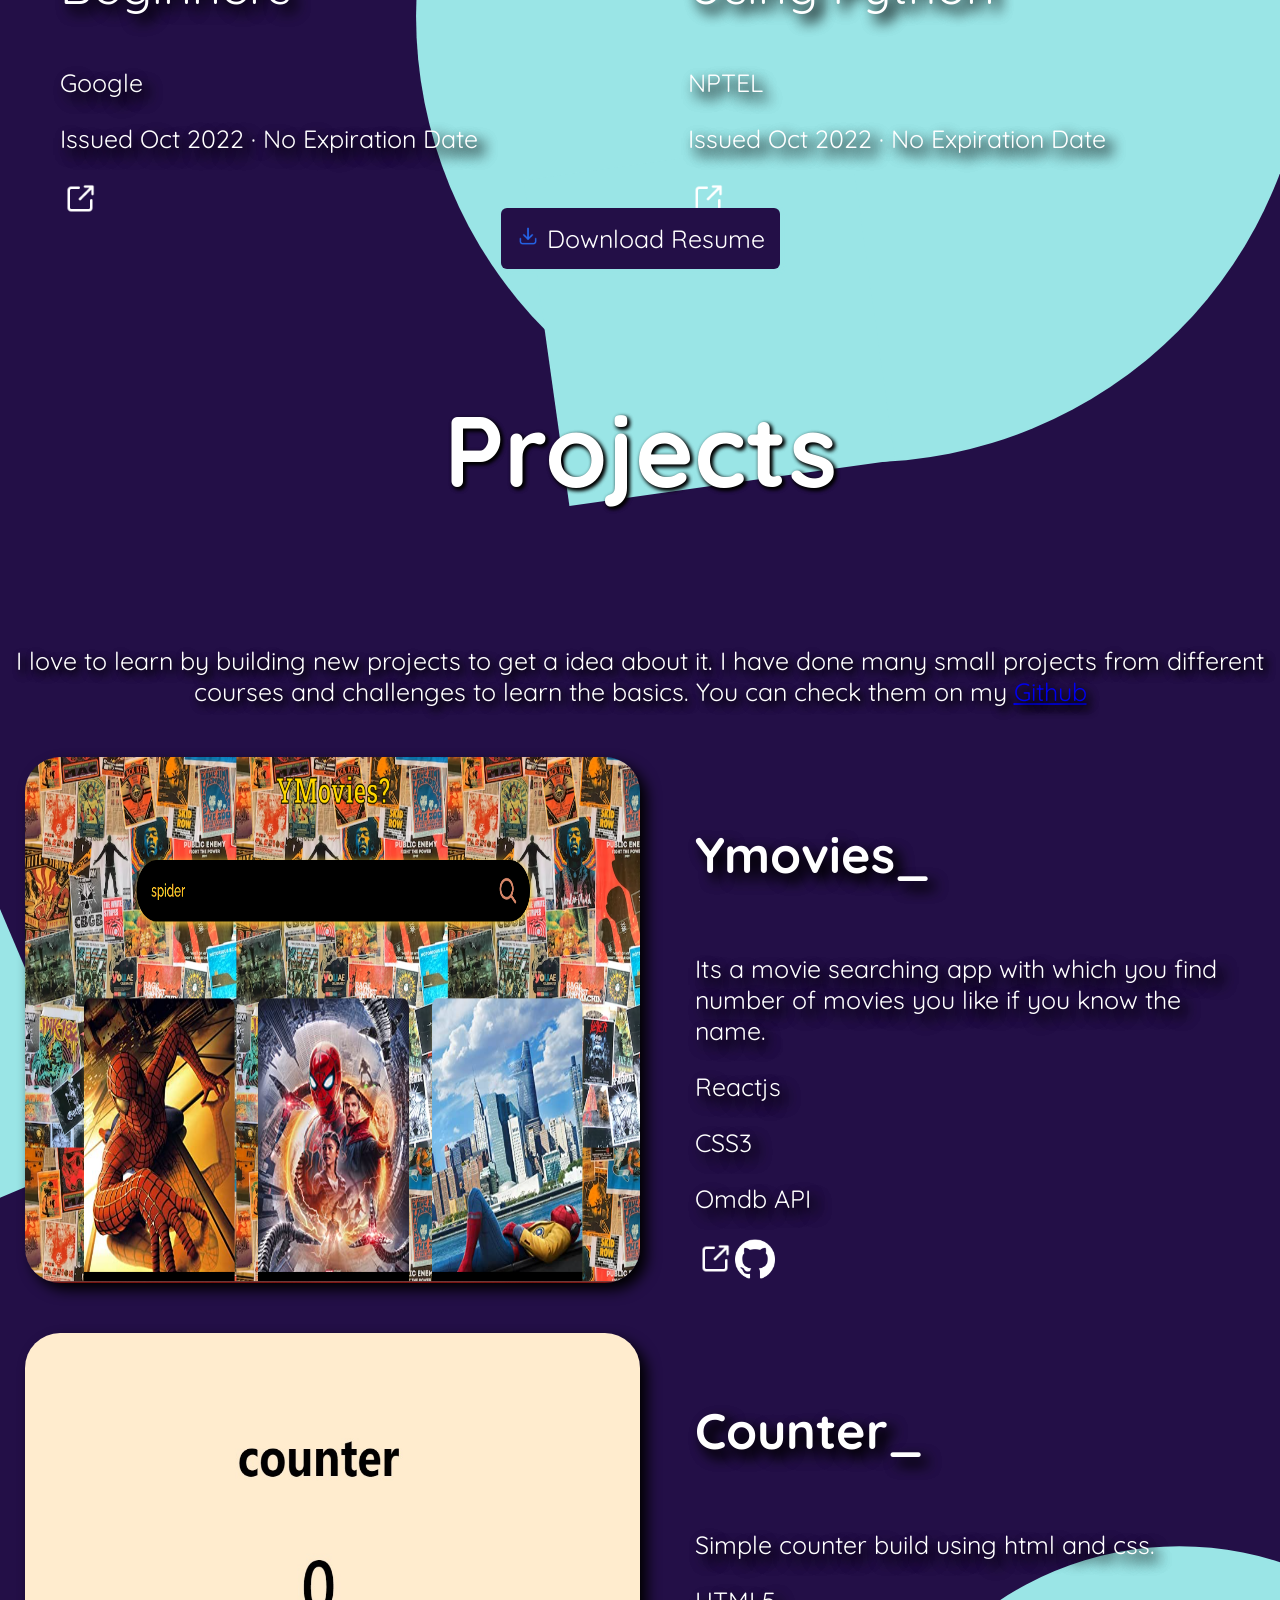
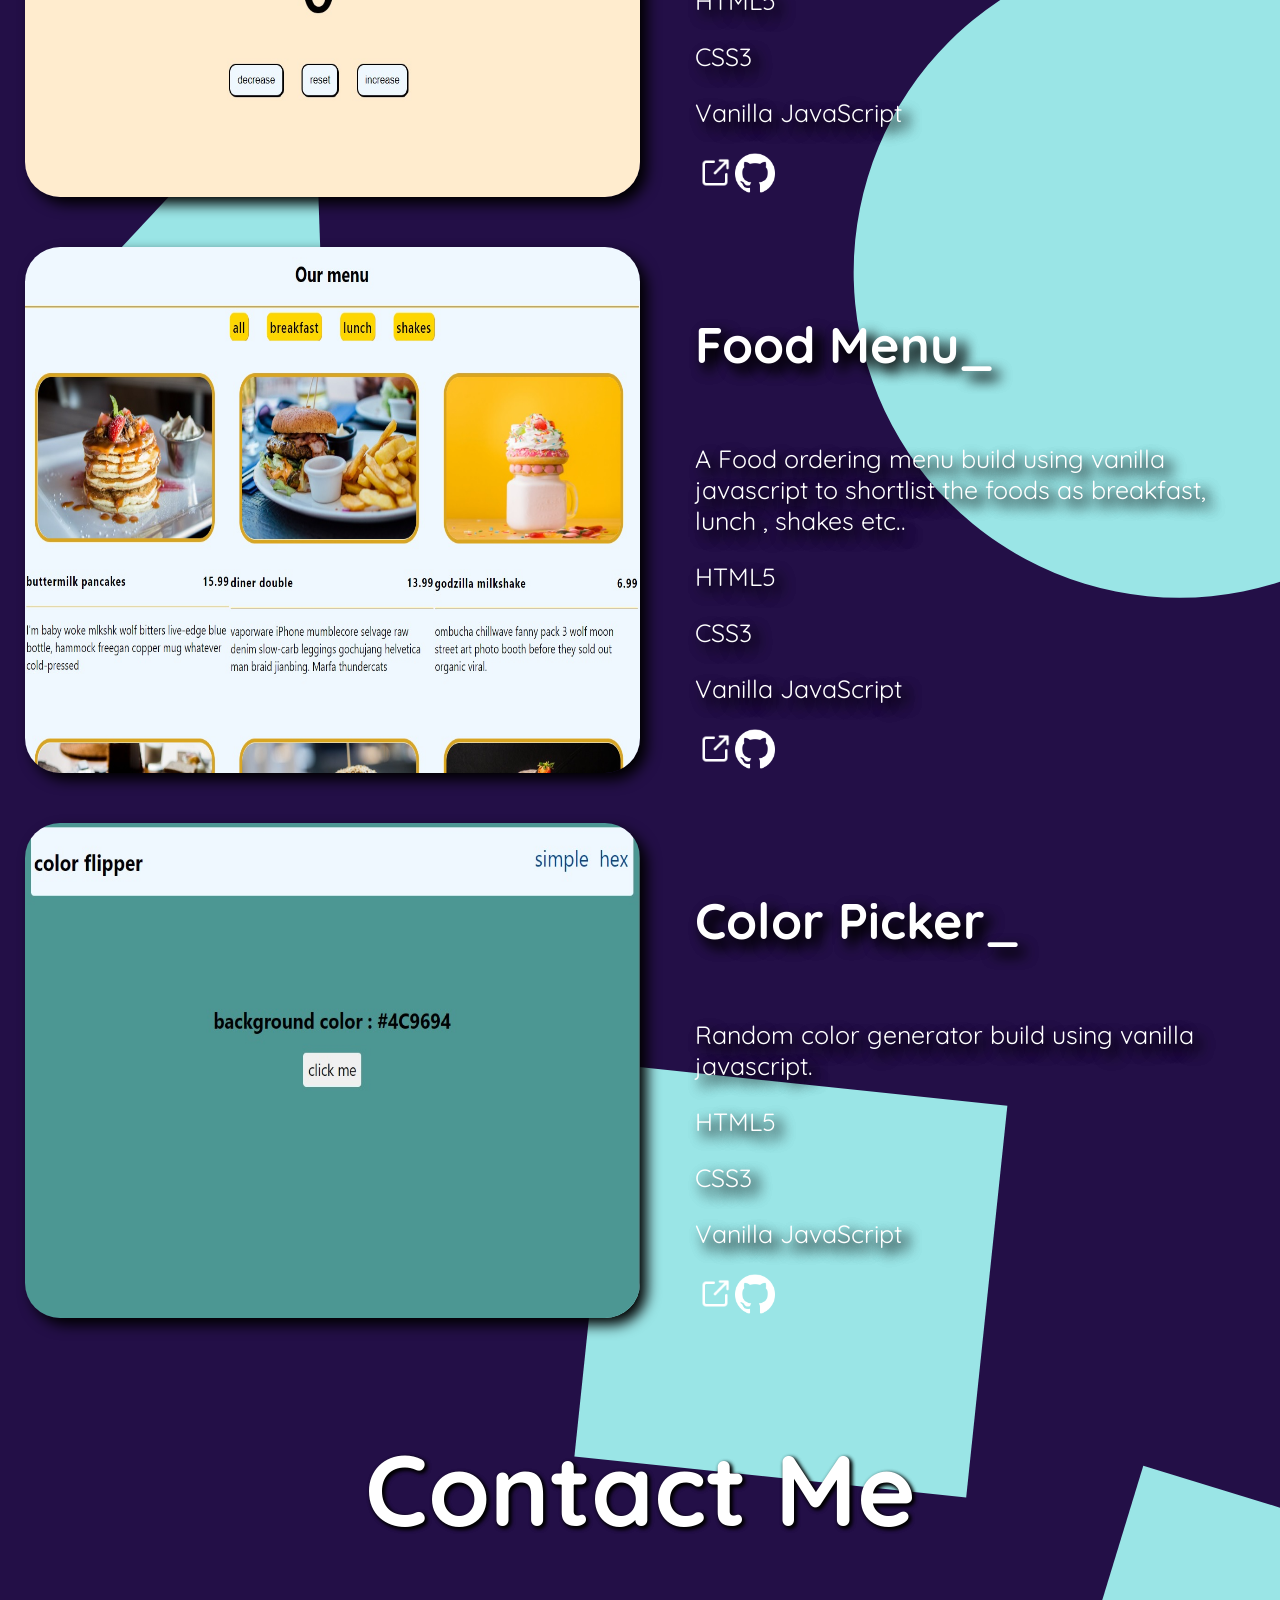
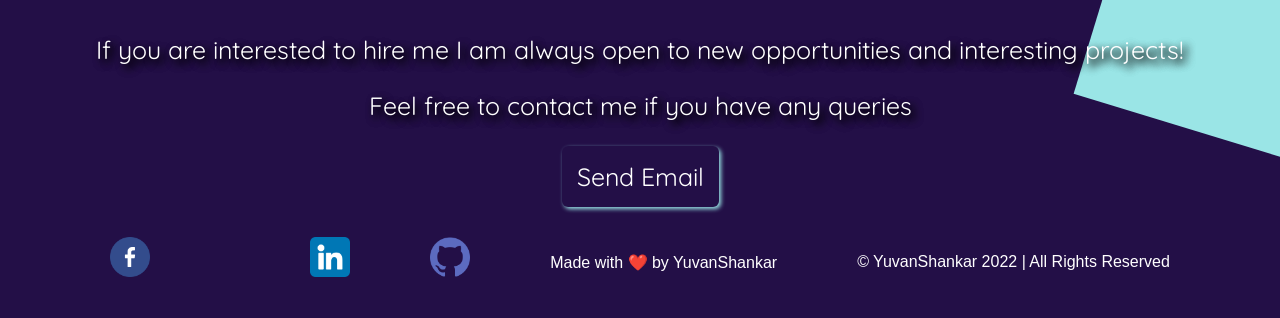
==== commit 5951ae25: "Updates" ====
--- a/index.html
+++ b/index.html
@@ -1 +1 @@
-<!doctype html><html lang="en"><head><meta charset="utf-8"/><link rel="icon" href="yuvanpdp1.png"/><meta name="viewport" content="width=device-width,initial-scale=1"/><meta name="theme-color" content="#000000"/><link rel="preconnect" href="https://fonts.googleapis.com"><link rel="preconnect" href="https://fonts.gstatic.com" crossorigin><link href="https://fonts.googleapis.com/css2?family=Bebas+Neue&display=swap" rel="stylesheet"><link rel="preconnect" href="https://fonts.googleapis.com"><link rel="preconnect" href="https://fonts.gstatic.com" crossorigin><link href="https://fonts.googleapis.com/css2?family=Quicksand:wght@300&display=swap" rel="stylesheet"><meta name="description" content="Web site created using create-react-app"/><link rel="apple-touch-icon" href="yuvanpdp1.png"/><link rel="manifest" href="/manifest.json"/><title>React App</title><script defer="defer" src="/static/js/main.aa590451.js"></script><link href="/static/css/main.c50f73b8.css" rel="stylesheet"></head><body><noscript>You need to enable JavaScript to run this app.</noscript><div id="root"></div></body></html>+<!doctype html><html lang="en"><head><meta charset="utf-8"/><link rel="icon" href="yuvanpdp1.png"/><meta name="viewport" content="width=device-width,initial-scale=1"/><meta name="theme-color" content="#000000"/><link rel="preconnect" href="https://fonts.googleapis.com"><link rel="preconnect" href="https://fonts.gstatic.com" crossorigin><link href="https://fonts.googleapis.com/css2?family=Bebas+Neue&display=swap" rel="stylesheet"><link rel="preconnect" href="https://fonts.googleapis.com"><link rel="preconnect" href="https://fonts.gstatic.com" crossorigin><link href="https://fonts.googleapis.com/css2?family=Quicksand:wght@300&display=swap" rel="stylesheet"><meta name="description" content="Web site created using create-react-app"/><link rel="apple-touch-icon" href="yuvanpdp1.png"/><link rel="manifest" href="/manifest.json"/><title>React App</title><script defer="defer" src="/static/js/main.74bfa561.js"></script><link href="/static/css/main.dbaf8a76.css" rel="stylesheet"></head><body><noscript>You need to enable JavaScript to run this app.</noscript><div id="root"></div></body></html>
--- a/static/css/main.dbaf8a76.css
+++ b/static/css/main.dbaf8a76.css
@@ -0,0 +1,2 @@
+@import url(https://fonts.googleapis.com/css2?family=Bebas+Neue&display=swap);@import url(https://fonts.googleapis.com/css2?family=Quicksand:wght@300&display=swap);body{-webkit-font-smoothing:antialiased;-moz-osx-font-smoothing:grayscale;font-family:-apple-system,BlinkMacSystemFont,Segoe UI,Roboto,Oxygen,Ubuntu,Cantarell,Fira Sans,Droid Sans,Helvetica Neue,sans-serif;margin:0}code{font-family:source-code-pro,Menlo,Monaco,Consolas,Courier New,monospace}:root{--white:#fff;--purple:#230f47;--blue:#9ae5e6;--black:#000;--text:"Quicksand",sans-serif}html::-webkit-scrollbar{-ms-overflow-style:none;scrollbar-width:none;width:0!important}.main{align-items:center;display:flex;flex-direction:column;flex-wrap:wrap;height:100%;width:100%}.check-btn{background-color:#230f47;background-color:var(--purple);border:2px #230f47;border:2px var(--purple);border-radius:6px;box-shadow:2px 4px 2px;box-sizing:border-box;color:#230f47;color:var(--purple);font-family:Quicksand,sans-serif;font-family:var(--text);font-size:35px}.high{color:#fff;color:var(--white)}.high,.high11{font-family:Quicksand,sans-serif;font-family:var(--text);font-size:75px;transition:all .5s}.high11{color:#230f47;color:var(--purple)}.high3,.high31{color:#fff;color:var(--white);font-family:Quicksand,sans-serif;font-family:var(--text);font-size:50px;text-decoration:none}.high31{text-align:left}.proj-img{height:100%;width:100%}.high2,.high21{color:#fff;color:var(--white);font-family:Quicksand,sans-serif;font-family:var(--text);font-size:25px;text-decoration:none}.high21{text-align:left}.skills{display:grid;grid-template-columns:1fr 1fr;justify-content:space-around;margin:25px}.proj-content{margin-left:20px}.section{display:flex;flex-direction:row;flex-wrap:wrap;justify-content:space-evenly}.main-image{height:70%;max-width:70%}.header-section{align-items:center;background-color:#230f47;background-color:var(--purple);display:flex;flex-direction:row;flex-wrap:wrap;justify-content:space-evenly;width:100%}.header-elements{color:#fff;color:var(--white);font-family:Quicksand,sans-serif;font-family:var(--text);font-size:25px;text-decoration:none}@-webkit-keyframes spin3D{0%{-webkit-transform:rotateY(0deg);transform:rotateY(0deg)}to{-webkit-transform:rotateY(1turn);transform:rotateY(1turn)}}@keyframes spin3D{0%{-webkit-transform:rotateY(0deg);transform:rotateY(0deg)}to{-webkit-transform:rotateY(1turn);transform:rotateY(1turn)}}.spinhov3D:hover{-webkit-animation-duration:2s;animation-duration:2s;-webkit-animation-iteration-count:1;animation-iteration-count:1;-webkit-animation-name:spin3D;animation-name:spin3D;-webkit-animation-timing-function:ease-in-out;animation-timing-function:ease-in-out}@media only screen and (min-width:768px){.header-section{background-color:#230f47;background-color:var(--purple);flex-direction:row;justify-content:space-evenly}.header-section,.main{align-items:center;display:flex;flex-wrap:wrap;width:100%}.main{flex-direction:column;height:100%}.main-image{height:70%;max-width:70%}.container{margin-left:auto;margin-right:auto;margin-top:150px;text-align:center}.container h1:first-child{-webkit-text-fill-color:#fff;-webkit-animation:shring-animation 2.2s steps(40) 2s forwards,blink .5s step-end infinite alternate;animation:shring-animation 2.2s steps(40) 2s forwards,blink .5s step-end infinite alternate;background:#fff;background-clip:text;-webkit-background-clip:text;font-size:100px;font-weight:8000;margin:0 auto auto;opacity:0;text-shadow:4px 4px 8px #000,4px 4px 8px #000;text-shadow:4px 4px 8px var(--black),4px 4px 8px var(--black);width:720px}.container h1:first-child,.container h1:nth-child(2){font-family:Quicksand,sans-serif;font-family:var(--text);overflow:hidden}.container h1:nth-child(2){color:#fff;color:var(--white);font-size:25px;font-style:italic;font-weight:1000;margin:0 0 0 35%;text-align:left;text-shadow:1px 1px 2px #000,1px 1px 2px #000;text-shadow:1px 1px 2px var(--black),1px 1px 2px var(--black);white-space:nowrap;width:280px}@-webkit-keyframes shring-animation{0%{background-position:0 0;opacity:0;width:0}1%{background-position:0 0;border-right:1px solid #fff;opacity:1}50%{background-position:180px 0;border-right:1px solid #fff;opacity:1}to{background-position:360px 0;border-right:1px solid #fff;opacity:1}}@keyframes shring-animation{0%{background-position:0 0;opacity:0;width:0}1%{background-position:0 0;border-right:1px solid #fff;opacity:1}50%{background-position:180px 0;border-right:1px solid #fff;opacity:1}to{background-position:360px 0;border-right:1px solid #fff;opacity:1}}@-webkit-keyframes type{0%{width:0}1%,99%{border-right:1px solid #fff}to{border-right:none}}@keyframes type{0%{width:0}1%,99%{border-right:1px solid #fff}to{border-right:none}}@-webkit-keyframes blink{50%{border-color:transparent}}@keyframes blink{50%{border-color:transparent}}@-webkit-keyframes spin3D{0%{-webkit-transform:rotateY(0deg);transform:rotateY(0deg)}to{-webkit-transform:rotateY(1turn);transform:rotateY(1turn)}}@keyframes spin3D{0%{-webkit-transform:rotateY(0deg);transform:rotateY(0deg)}to{-webkit-transform:rotateY(1turn);transform:rotateY(1turn)}}.spinhov3D:active{-webkit-animation-duration:4s;animation-duration:4s;-webkit-animation-iteration-count:1;animation-iteration-count:1;-webkit-animation-name:spin3D;animation-name:spin3D;-webkit-animation-timing-function:ease-in-out;animation-timing-function:ease-in-out}.high{color:#fff;color:var(--white);font-family:Quicksand,sans-serif;font-family:var(--text);font-size:100px;text-shadow:8px 8px 16px #000,8px 8px 16px #000;text-shadow:8px 8px 16px var(--black),8px 8px 16px var(--black);-webkit-transform:scale3d(2px);transform:scale3d(2px)}.high21{margin-left:35px;text-align:left;text-shadow:7px 7px 14px #000,7px 7px 14px #000;text-shadow:7px 7px 14px var(--black),7px 7px 14px var(--black)}.high2,.high21{color:#fff;color:var(--white);font-family:Quicksand,sans-serif;font-family:var(--text);font-size:25px;text-decoration:none}.high2{text-shadow:4px 4px 8px #000,4px 4px 8px #000;text-shadow:4px 4px 8px var(--black),4px 4px 8px var(--black)}.high11{color:#fff;color:var(--white);font-family:Quicksand,sans-serif;font-family:var(--text);font-size:100px;font-weight:8000;text-shadow:2px 2px 4px #000,2px 2px 4px #000;text-shadow:2px 2px 4px var(--black),2px 2px 4px var(--black);-webkit-transform:scale3d(2px);transform:scale3d(2px)}.high31{font-size:50px;margin-left:35px;text-align:left;text-shadow:7px 7px 14px #000,7px 7px 14px #000;text-shadow:7px 7px 14px var(--black),7px 7px 14px var(--black)}.high3,.high31{color:#fff;color:var(--white);font-family:Quicksand,sans-serif;font-family:var(--text);text-decoration:none}.high3{font-size:60px;text-shadow:2px 2px 4px #000,2px 2px 4px #000;text-shadow:2px 2px 4px var(--black),2px 2px 4px var(--black)}.check-btn{background-color:#230f47;background-color:var(--purple);color:#fff;color:var(--white)}.check-btn,.check-btn:hover{border:4px #230f47;border:2px 2px 4px var(--purple);border-radius:6px;box-shadow:2px 2px 4px #9ae5e6;box-shadow:2px 2px 4px var(--blue);box-sizing:border-box;font-family:Quicksand,sans-serif;font-family:var(--text);font-size:25px;padding:15px;text-decoration:none}.check-btn:hover{background-color:#fff;background-color:var(--white);color:#230f47;color:var(--purple)}.section{margin-left:25px}.sec,.section{display:grid;flex-wrap:wrap;grid-template-columns:1fr 1fr}.projects{display:flex;flex-direction:row;flex-wrap:wrap}.skills{display:grid;grid-template-columns:1fr 1fr;justify-content:space-around;margin:25px}.proj-content{margin-left:20px}.just{justify-content:space-between;margin-left:35px;text-align:left}.proj-img{border-radius:35px;box-shadow:7px 7px 14px #000;box-shadow:7px 7px 14px var(--black);box-sizing:border-box;height:100%;width:100%}.socials{gap:25px;justify-content:center}.footer,.socials{display:flex;flex-direction:row;flex-wrap:wrap}.footer{justify-content:space-evenly;margin:30px}.footer-text{font-family:Quicksand,sans-serif;font-family:var(--text);font-size:25px}.footer-text,.t{color:#fff;color:var(--white)}.imag{margin-left:15px;text-align:left}}@media only screen and (max-width:768px){.header-section{align-items:center;background-color:#230f47;background-color:var(--purple);display:flex;flex-wrap:wrap;justify-content:space-evenly;width:100%}.header-section,.section{flex-direction:row}.main{align-items:center;display:flex;flex-direction:column;flex-wrap:wrap;height:100%;width:100%}.container{margin-left:auto;margin-right:auto;margin-top:100px;text-align:center}.container h1:nth-child(2){color:#fff;color:var(--white);font-size:20px;font-style:italic;margin:0 0 0 35%;text-align:left;text-shadow:1px 1px 2px #000,1px 1px 2px #000;text-shadow:1px 1px 2px var(--black),1px 1px 2px var(--black);white-space:nowrap;width:180px}.container h1:first-child,.container h1:nth-child(2){font-family:Quicksand,sans-serif;font-family:var(--text);font-weight:800;overflow:hidden}.container h1:first-child{-webkit-text-fill-color:transparent;-webkit-animation:shring-animation 2.2s steps(40) 2s forwards,blink .5s step-end infinite alternate;animation:shring-animation 2.2s steps(40) 2s forwards,blink .5s step-end infinite alternate;background:linear-gradient(90deg,#230f47,#230f47,#230f47);background:linear-gradient(to right,var(--purple),var(--purple),var(--purple));background-clip:text;-webkit-background-clip:text;font-size:50px;margin:0 auto auto;opacity:0;width:360px}@-webkit-keyframes shring-animation{0%{background-position:0 0;opacity:0;width:0}1%{background-position:0 0;border-right:1px solid #fff;opacity:1}50%{background-position:180px 0;border-right:1px solid #fff;opacity:1}to{background-position:360px 0;border-right:1px solid #fff;opacity:1}}@keyframes shring-animation{0%{background-position:0 0;opacity:0;width:0}1%{background-position:0 0;border-right:1px solid #fff;opacity:1}50%{background-position:180px 0;border-right:1px solid #fff;opacity:1}to{background-position:360px 0;border-right:1px solid #fff;opacity:1}}@-webkit-keyframes type{0%{width:0}1%,99%{border-right:1px solid #fff}to{border-right:none}}@keyframes type{0%{width:0}1%,99%{border-right:1px solid #fff}to{border-right:none}}@-webkit-keyframes blink{50%{border-color:transparent}}@keyframes blink{50%{border-color:transparent}}@-webkit-keyframes spin3D{0%{-webkit-transform:rotateY(0deg);transform:rotateY(0deg)}to{-webkit-transform:rotateY(1turn);transform:rotateY(1turn)}}@keyframes spin3D{0%{-webkit-transform:rotateY(0deg);transform:rotateY(0deg)}to{-webkit-transform:rotateY(1turn);transform:rotateY(1turn)}}.spinhov3D:hover{-webkit-animation-duration:2s;animation-duration:2s;-webkit-animation-iteration-count:1;animation-iteration-count:1;-webkit-animation-name:spin3D;animation-name:spin3D;-webkit-animation-timing-function:ease-in-out;animation-timing-function:ease-in-out}.high{font-size:50px;-webkit-transform:scale3d(2px);transform:scale3d(2px)}.high,.high2{color:#fff;color:var(--white);font-family:Quicksand,sans-serif;font-family:var(--text);text-shadow:2px 2px 4px #000,2px 2px 4px #000;text-shadow:2px 2px 4px var(--black),2px 2px 4px var(--black)}.high2{font-size:17px;text-decoration:none}.high11{-webkit-text-fill-color:#fff;-webkit-text-fill-color:var(--white);background:-webkit-linear-gradient(var(--blue),var(--purple));background-clip:text;-webkit-background-clip:text;color:#230f47;color:var(--purple);font-family:Quicksand,sans-serif;font-family:var(--text);font-size:50px;font-weight:800;text-shadow:2px 2px 4px #000,2px 2px 4px #000;text-shadow:2px 2px 4px var(--black),2px 2px 4px var(--black);-webkit-transform:scale3d(2px);transform:scale3d(2px)}.high31{font-size:25px;margin-left:25px}.high21,.high31{color:#fff;color:var(--white);font-family:Quicksand,sans-serif;font-family:var(--text);text-align:left;text-decoration:none;text-shadow:2px 2px 4px #000,2px 2px 4px #000;text-shadow:2px 2px 4px var(--black),2px 2px 4px var(--black)}.high21{font-size:10px;margin-left:35px}.high3{-webkit-text-fill-color:#fff;-webkit-text-fill-color:var(--white);background:-webkit-linear-gradient(var(--blue),var(--purple));background-clip:text;-webkit-background-clip:text;color:#230f47;color:var(--purple);font-family:Quicksand,sans-serif;font-family:var(--text);font-size:30px;text-decoration:none;text-shadow:2px 2px 4px #000,2px 2px 4px #000;text-shadow:2px 2px 4px var(--black),2px 2px 4px var(--black)}.main-image{height:55%;width:55%}.section{display:flex;flex-direction:column;flex-wrap:wrap}.just,.section{justify-content:space-evenly}.just{margin-left:35px;text-align:left}.socials{flex-direction:row;gap:25px;justify-content:center}.sec,.socials{display:flex;flex-wrap:wrap}.sec{flex-direction:column;justify-content:space-evenly}.check-btn{background-color:#230f47;background-color:var(--purple);color:#fff;color:var(--white)}.check-btn,.check-btn:hover{border:2px #230f47;border:2px var(--purple);border-radius:3px;box-shadow:1px 1px 2px #9ae5e6;box-shadow:1px 1px 2px var(--blue);box-sizing:border-box;font-family:Quicksand,sans-serif;font-family:var(--text);font-size:15px;padding:5px;text-decoration:none}.check-btn:hover{background-color:#fff;background-color:var(--white);color:#230f47;color:var(--purple)}.skills{display:flex;flex-direction:row;flex-wrap:wrap;justify-content:space-around}.proj-content{margin-left:20px}.proj-img{border-radius:25px;box-shadow:5px 5px 10px #000;box-shadow:5px 5px 10px var(--black);box-sizing:border-box;height:100%;width:100%}.t{color:#fff;color:var(--white)}.footer{display:flex;flex-direction:row;flex-wrap:wrap;justify-content:space-evenly;margin:30px}.imag{margin-left:15px;text-align:left}.footer-text{color:#fff;color:var(--white);font-family:Quicksand,sans-serif;font-family:var(--text);font-size:25px}}.App{-ms-overflow-style:none;background-color:#0f151e;background-image:url(/static/media/main.b66a3ccee495069b3199.svg);background-repeat:repeat;background-size:cover;height:100%;overflow-y:auto;scrollbar-width:none;text-align:center}
+/*# sourceMappingURL=main.dbaf8a76.css.map*/
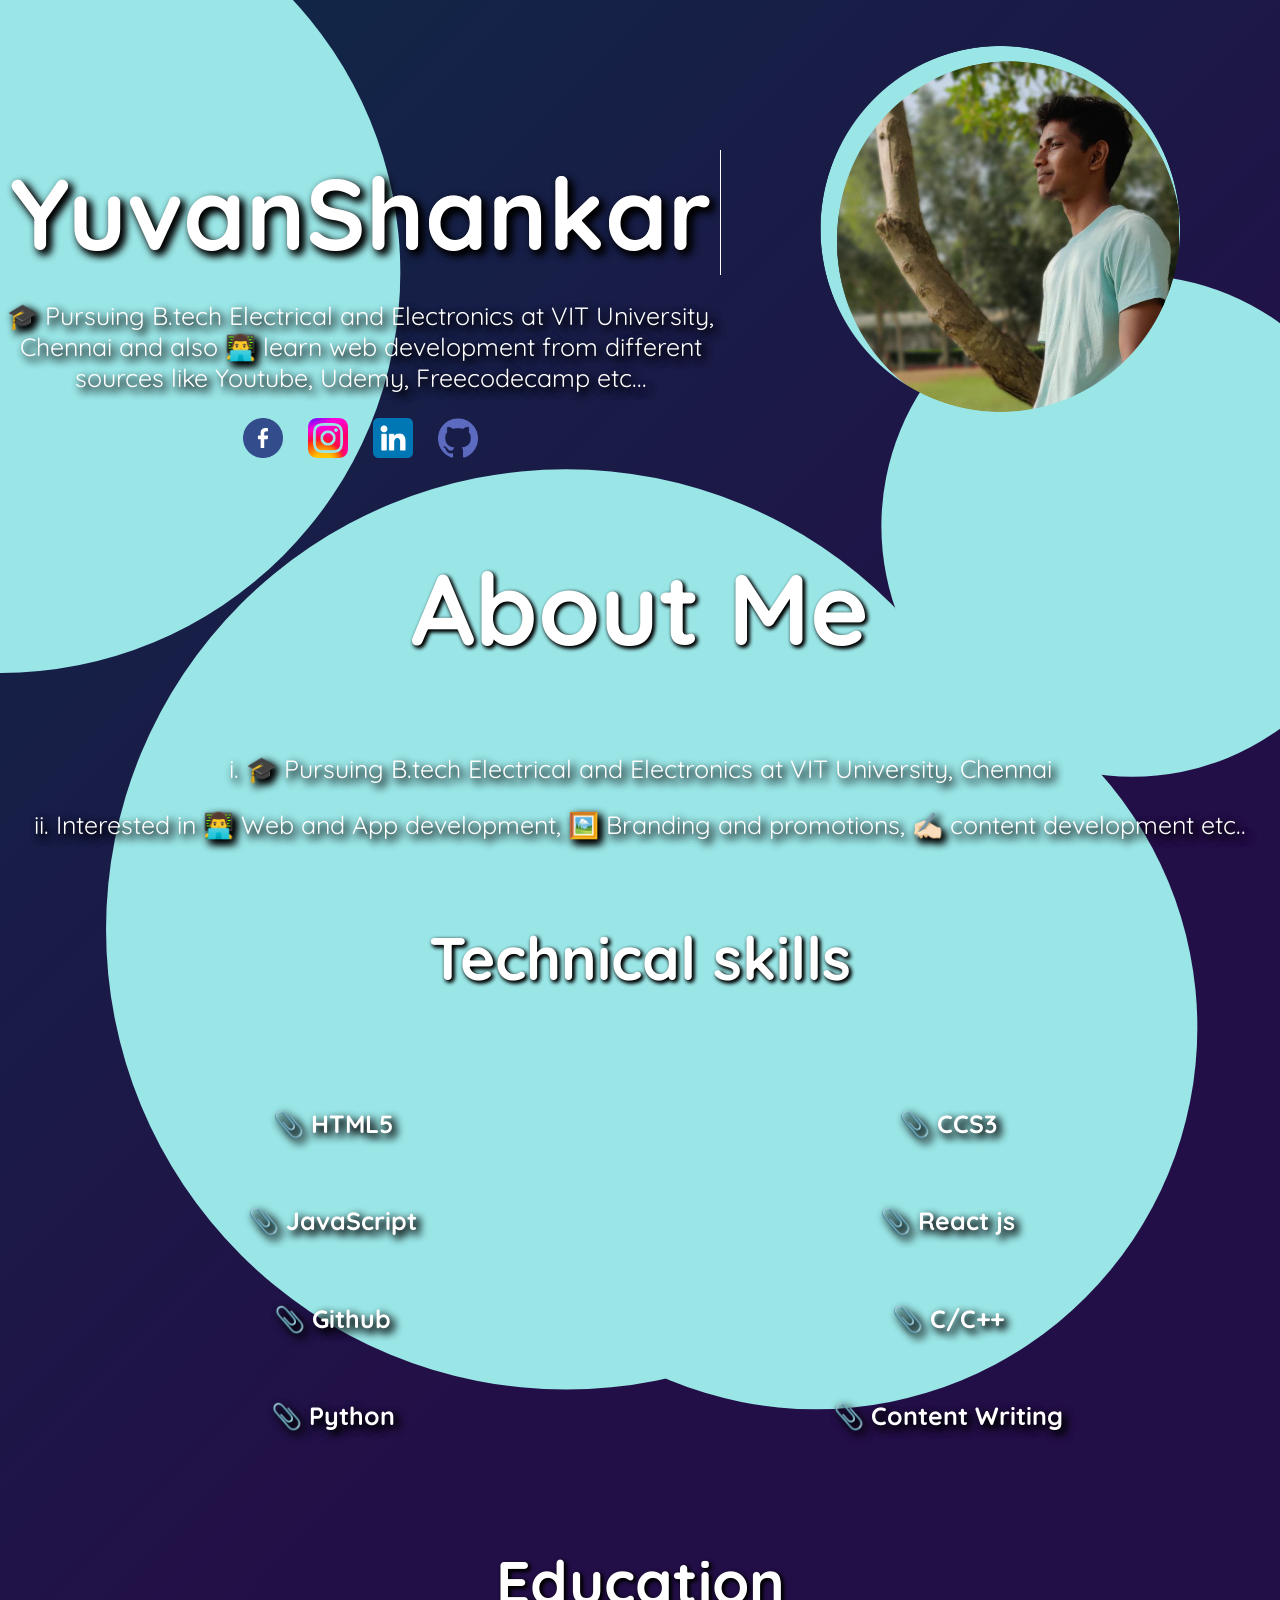
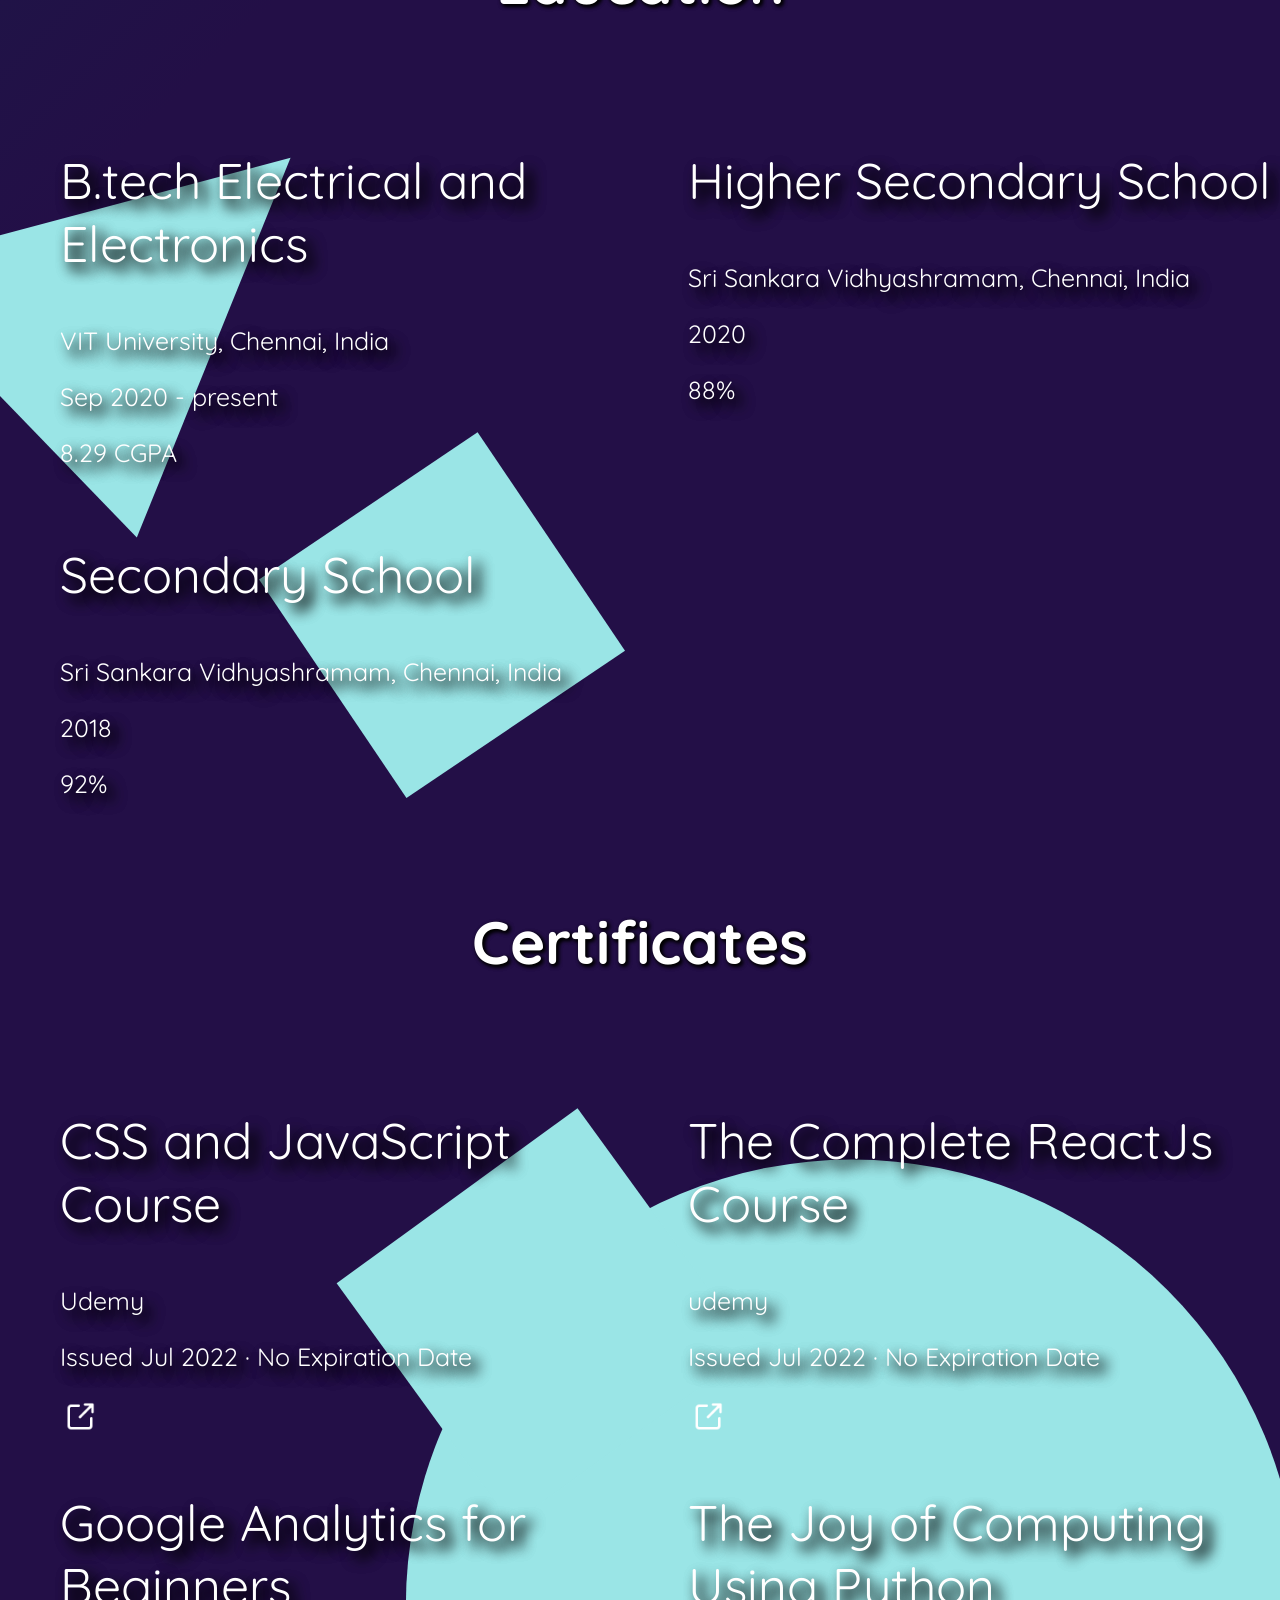
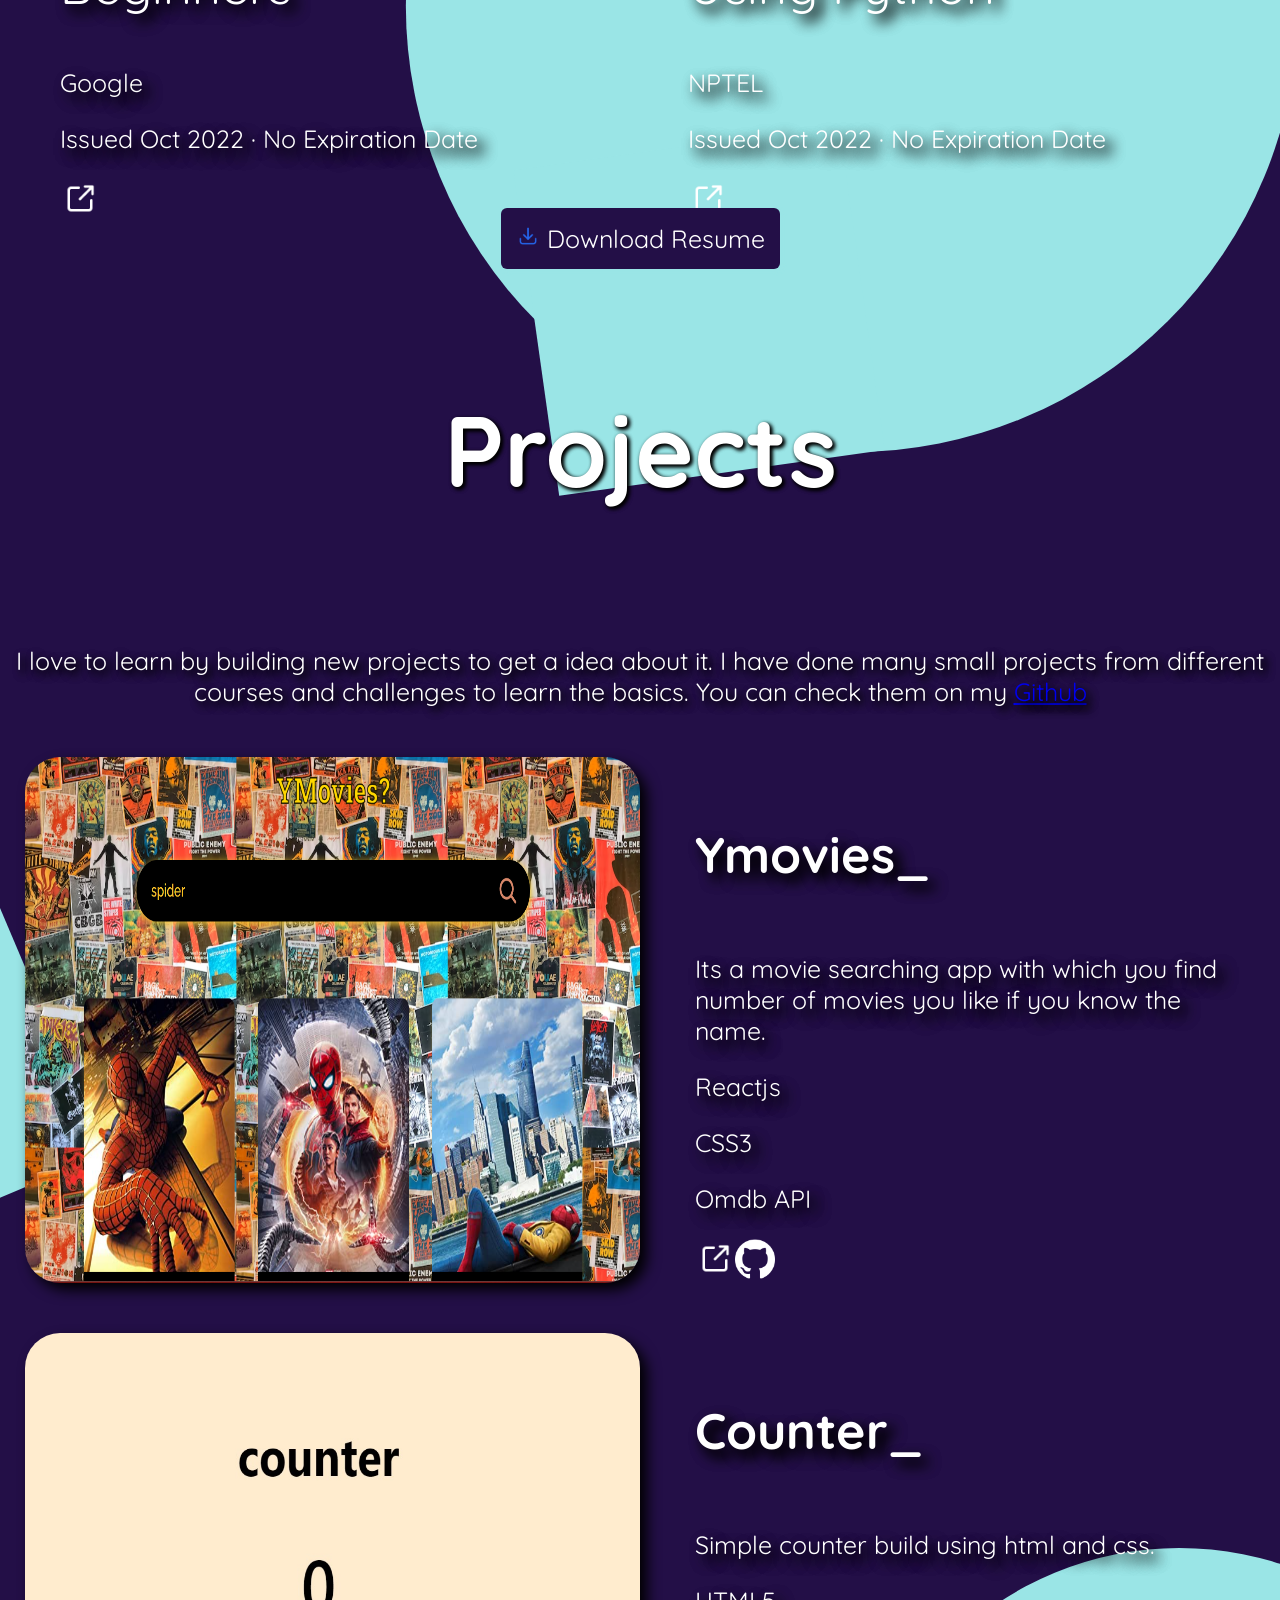
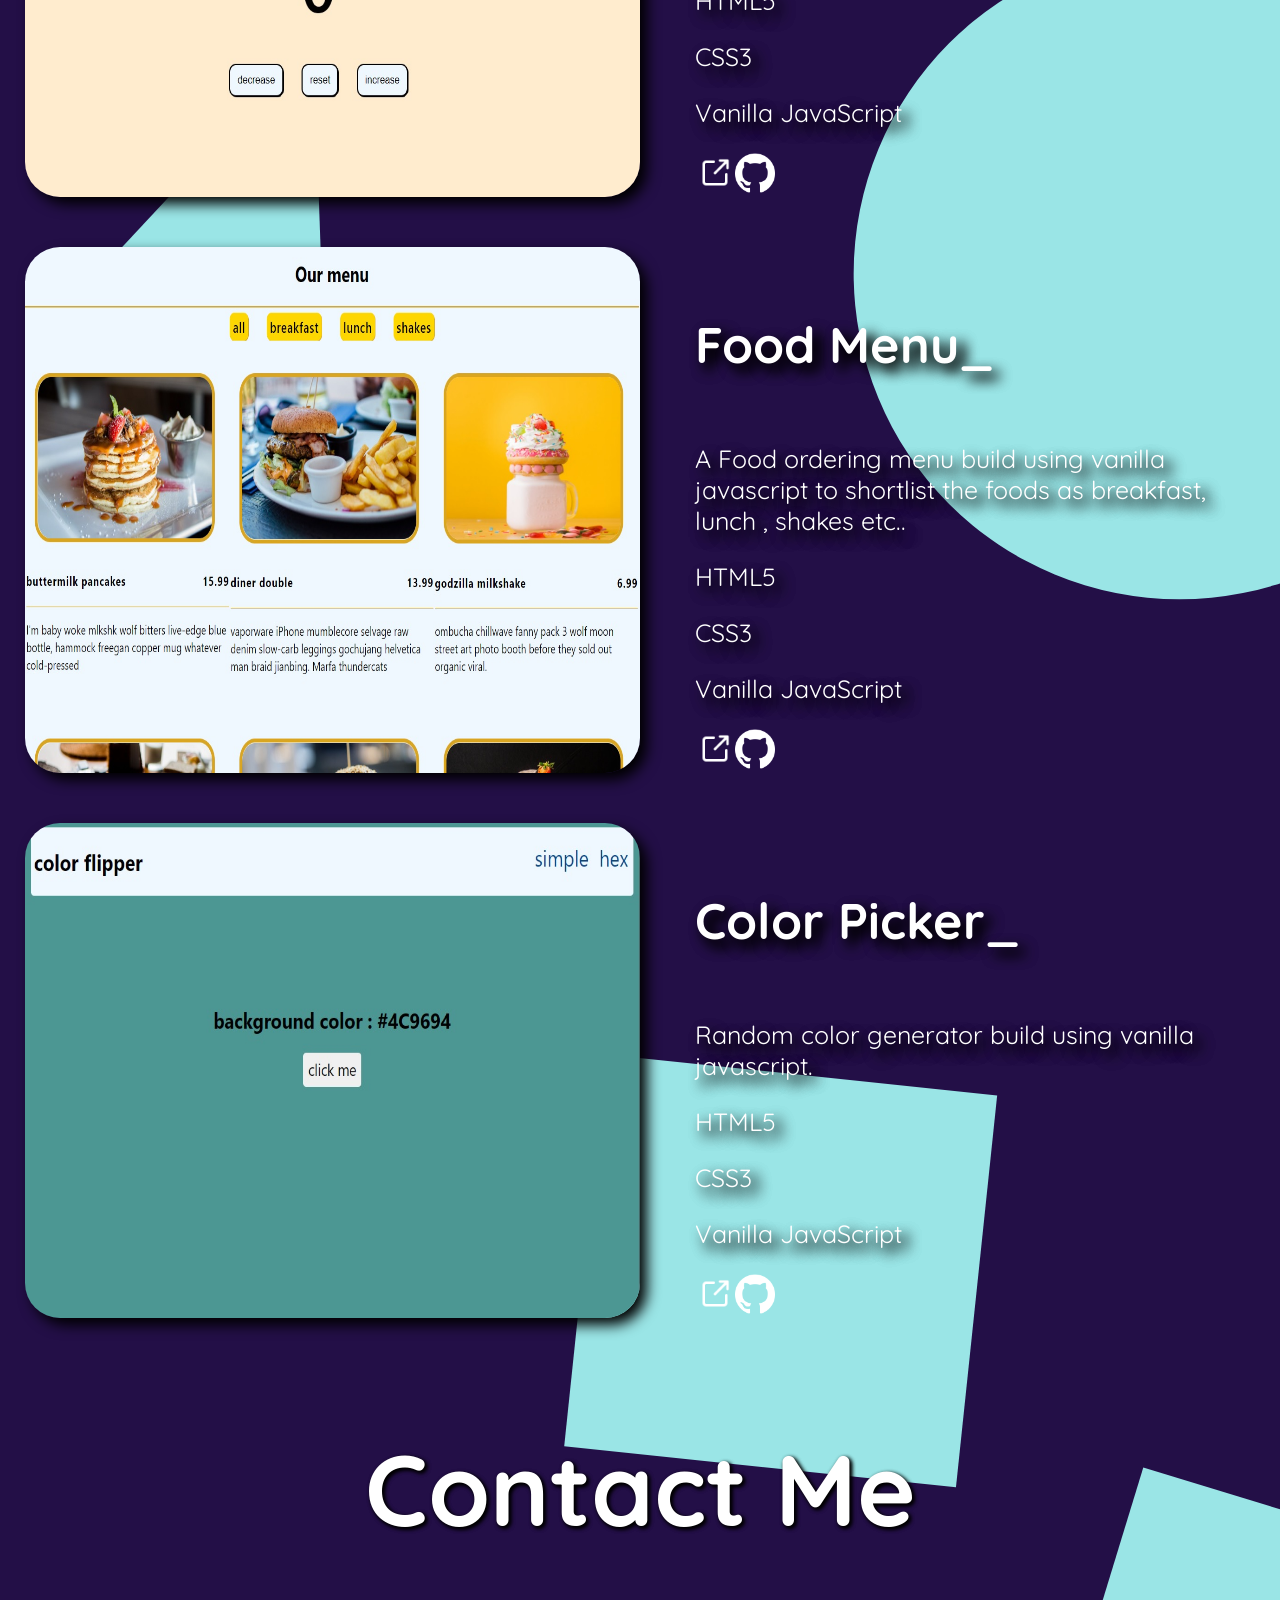
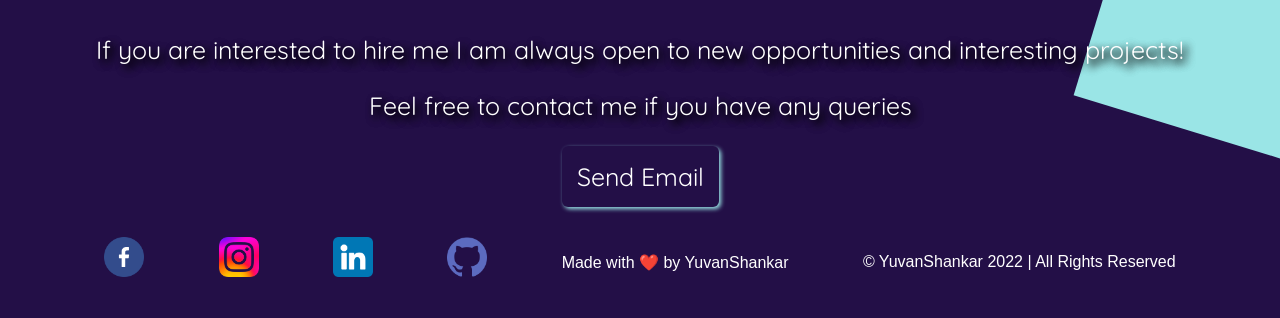
==== commit ce2fc3de: "Updates" ====
--- a/index.html
+++ b/index.html
@@ -1 +1 @@
-<!doctype html><html lang="en"><head><meta charset="utf-8"/><link rel="icon" href="yuvanpdp1.png"/><meta name="viewport" content="width=device-width,initial-scale=1"/><meta name="theme-color" content="#000000"/><link rel="preconnect" href="https://fonts.googleapis.com"><link rel="preconnect" href="https://fonts.gstatic.com" crossorigin><link href="https://fonts.googleapis.com/css2?family=Bebas+Neue&display=swap" rel="stylesheet"><link rel="preconnect" href="https://fonts.googleapis.com"><link rel="preconnect" href="https://fonts.gstatic.com" crossorigin><link href="https://fonts.googleapis.com/css2?family=Quicksand:wght@300&display=swap" rel="stylesheet"><meta name="description" content="Web site created using create-react-app"/><link rel="apple-touch-icon" href="yuvanpdp1.png"/><link rel="manifest" href="/manifest.json"/><title>React App</title><script defer="defer" src="/static/js/main.74bfa561.js"></script><link href="/static/css/main.dbaf8a76.css" rel="stylesheet"></head><body><noscript>You need to enable JavaScript to run this app.</noscript><div id="root"></div></body></html>+<!doctype html><html lang="en"><head><meta charset="utf-8"/><link rel="icon" href="yuvandpf21.png"/><meta name="viewport" content="width=device-width,initial-scale=1"/><meta name="theme-color" content="#000000"/><link rel="preconnect" href="https://fonts.googleapis.com"><link rel="preconnect" href="https://fonts.gstatic.com" crossorigin><link href="https://fonts.googleapis.com/css2?family=Bebas+Neue&display=swap" rel="stylesheet"><link rel="preconnect" href="https://fonts.googleapis.com"><link rel="preconnect" href="https://fonts.gstatic.com" crossorigin><link href="https://fonts.googleapis.com/css2?family=Quicksand:wght@300&display=swap" rel="stylesheet"><meta name="description" content="Web site created using create-react-app"/><link rel="apple-touch-icon" href="yuvandpf21.png"/><link rel="manifest" href="/manifest.json"/><title>React App</title><script defer="defer" src="/static/js/main.e910e69d.js"></script><link href="/static/css/main.dbaf8a76.css" rel="stylesheet"></head><body><noscript>You need to enable JavaScript to run this app.</noscript><div id="root"></div></body></html>
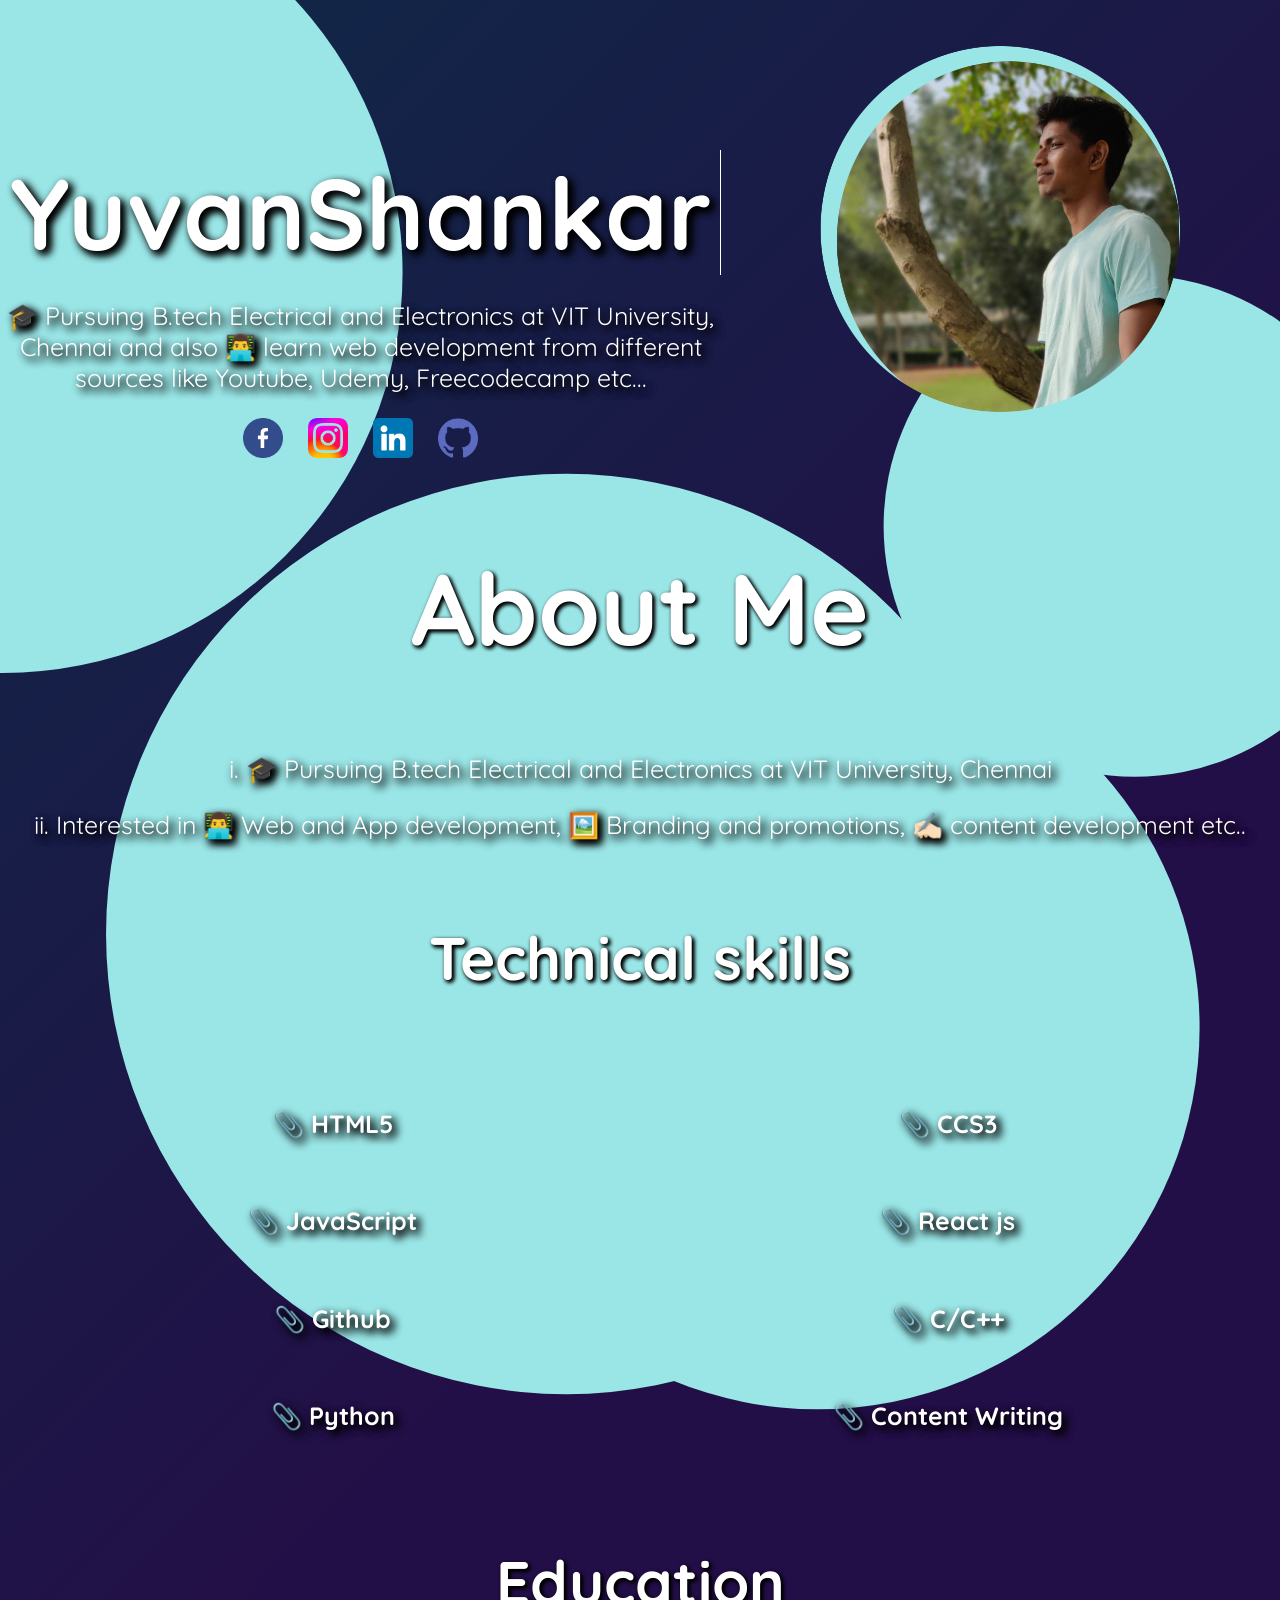
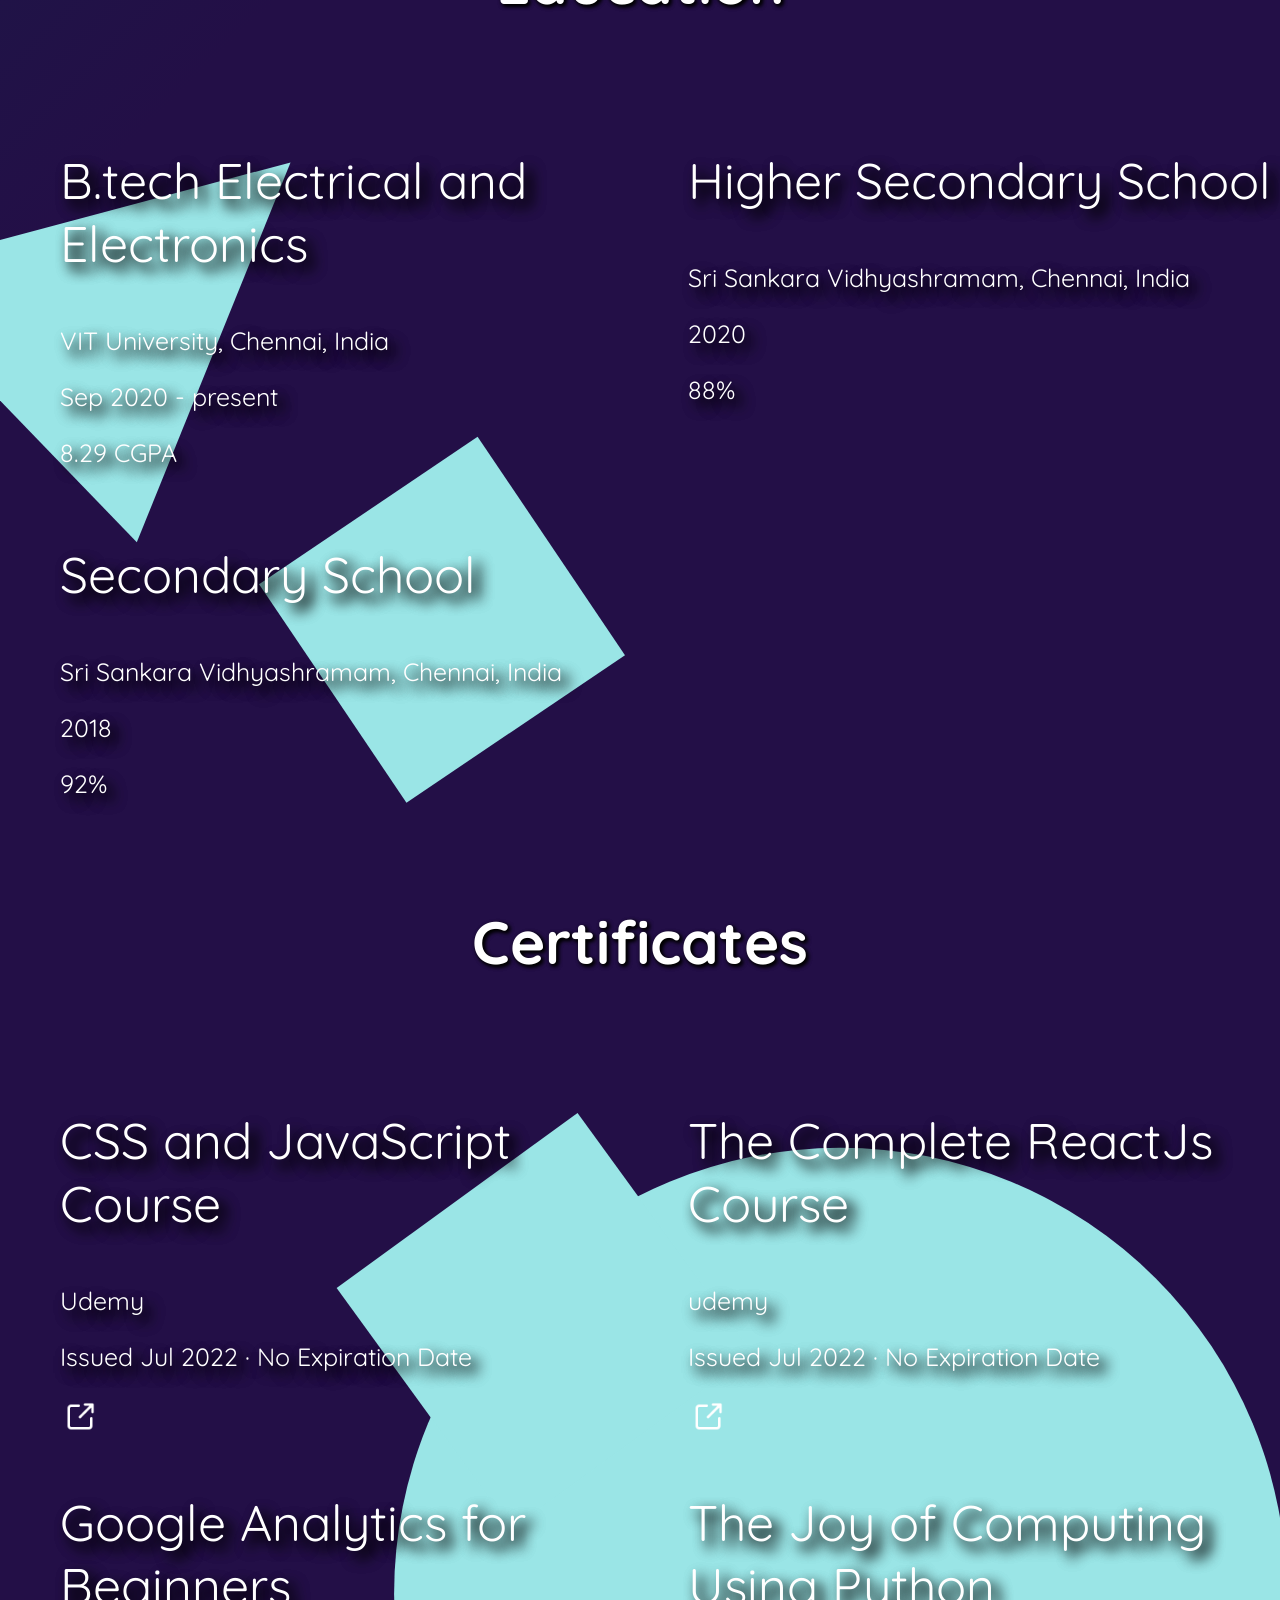
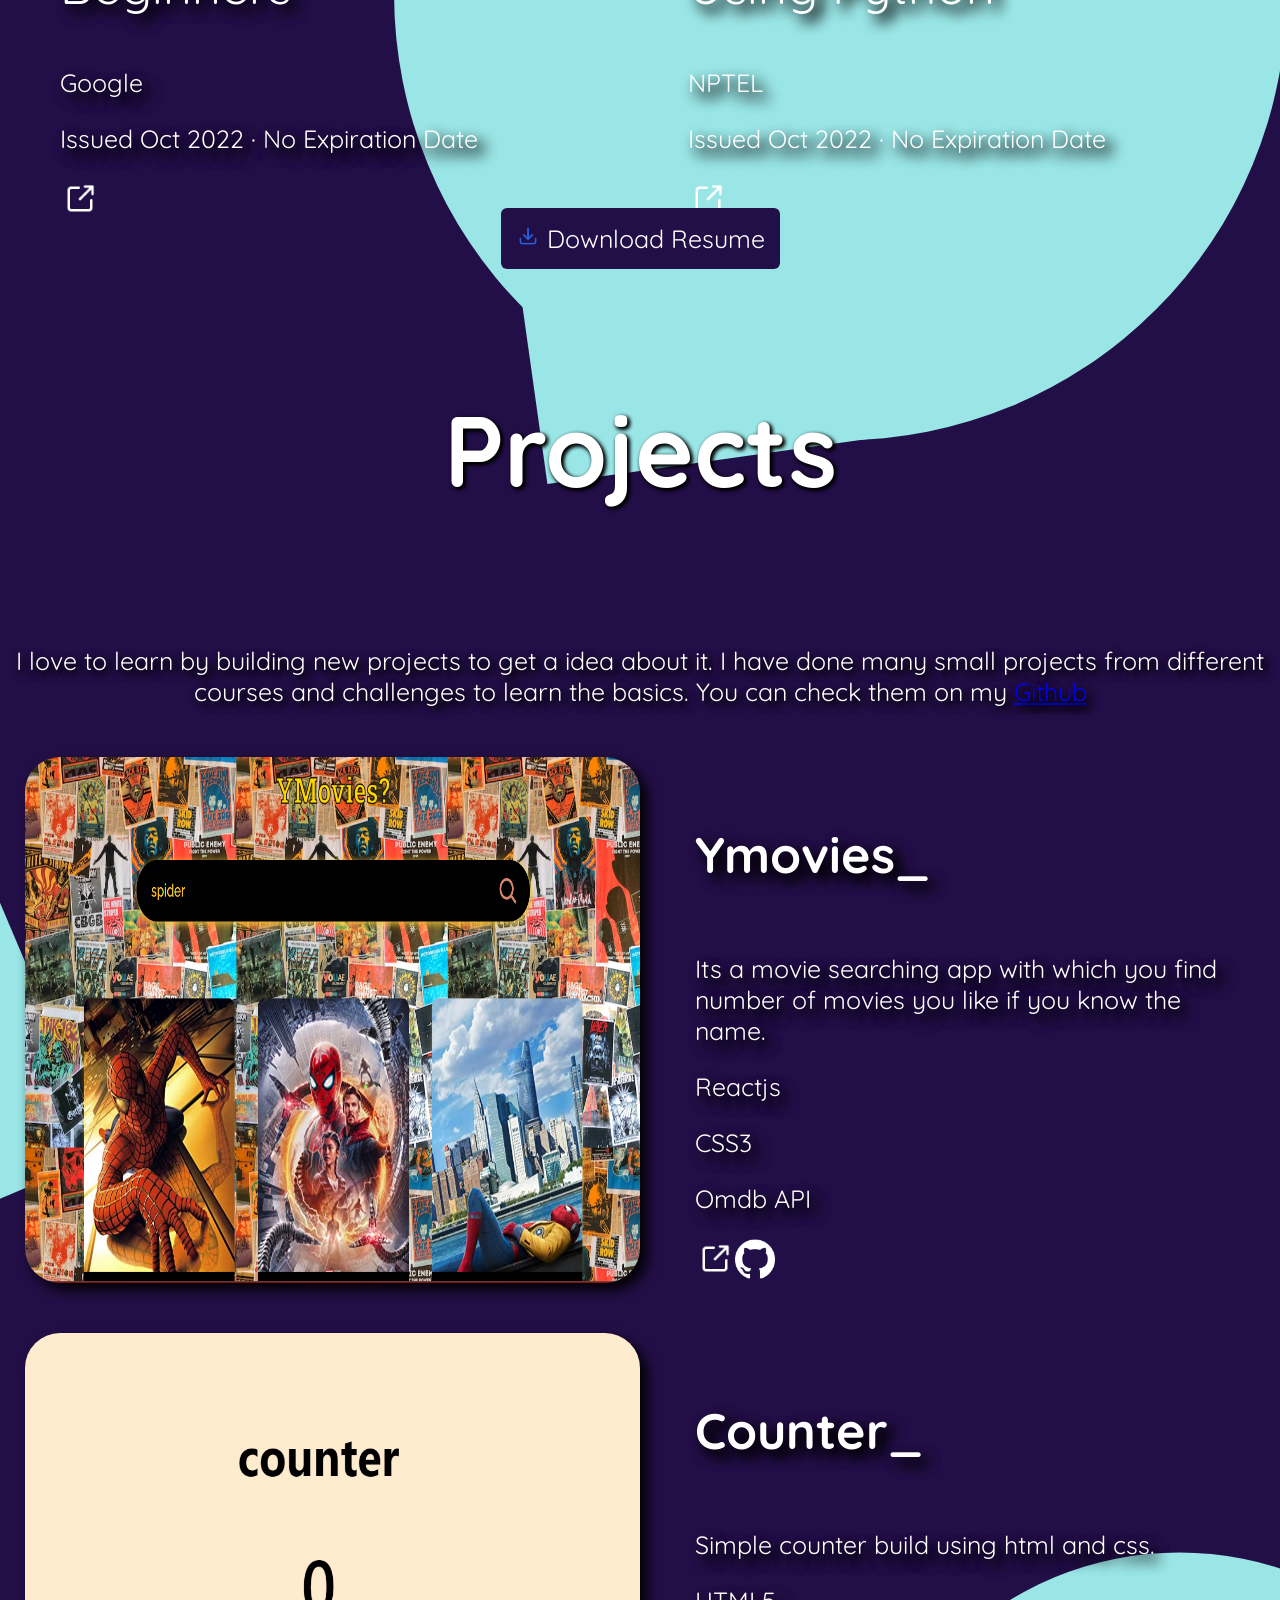
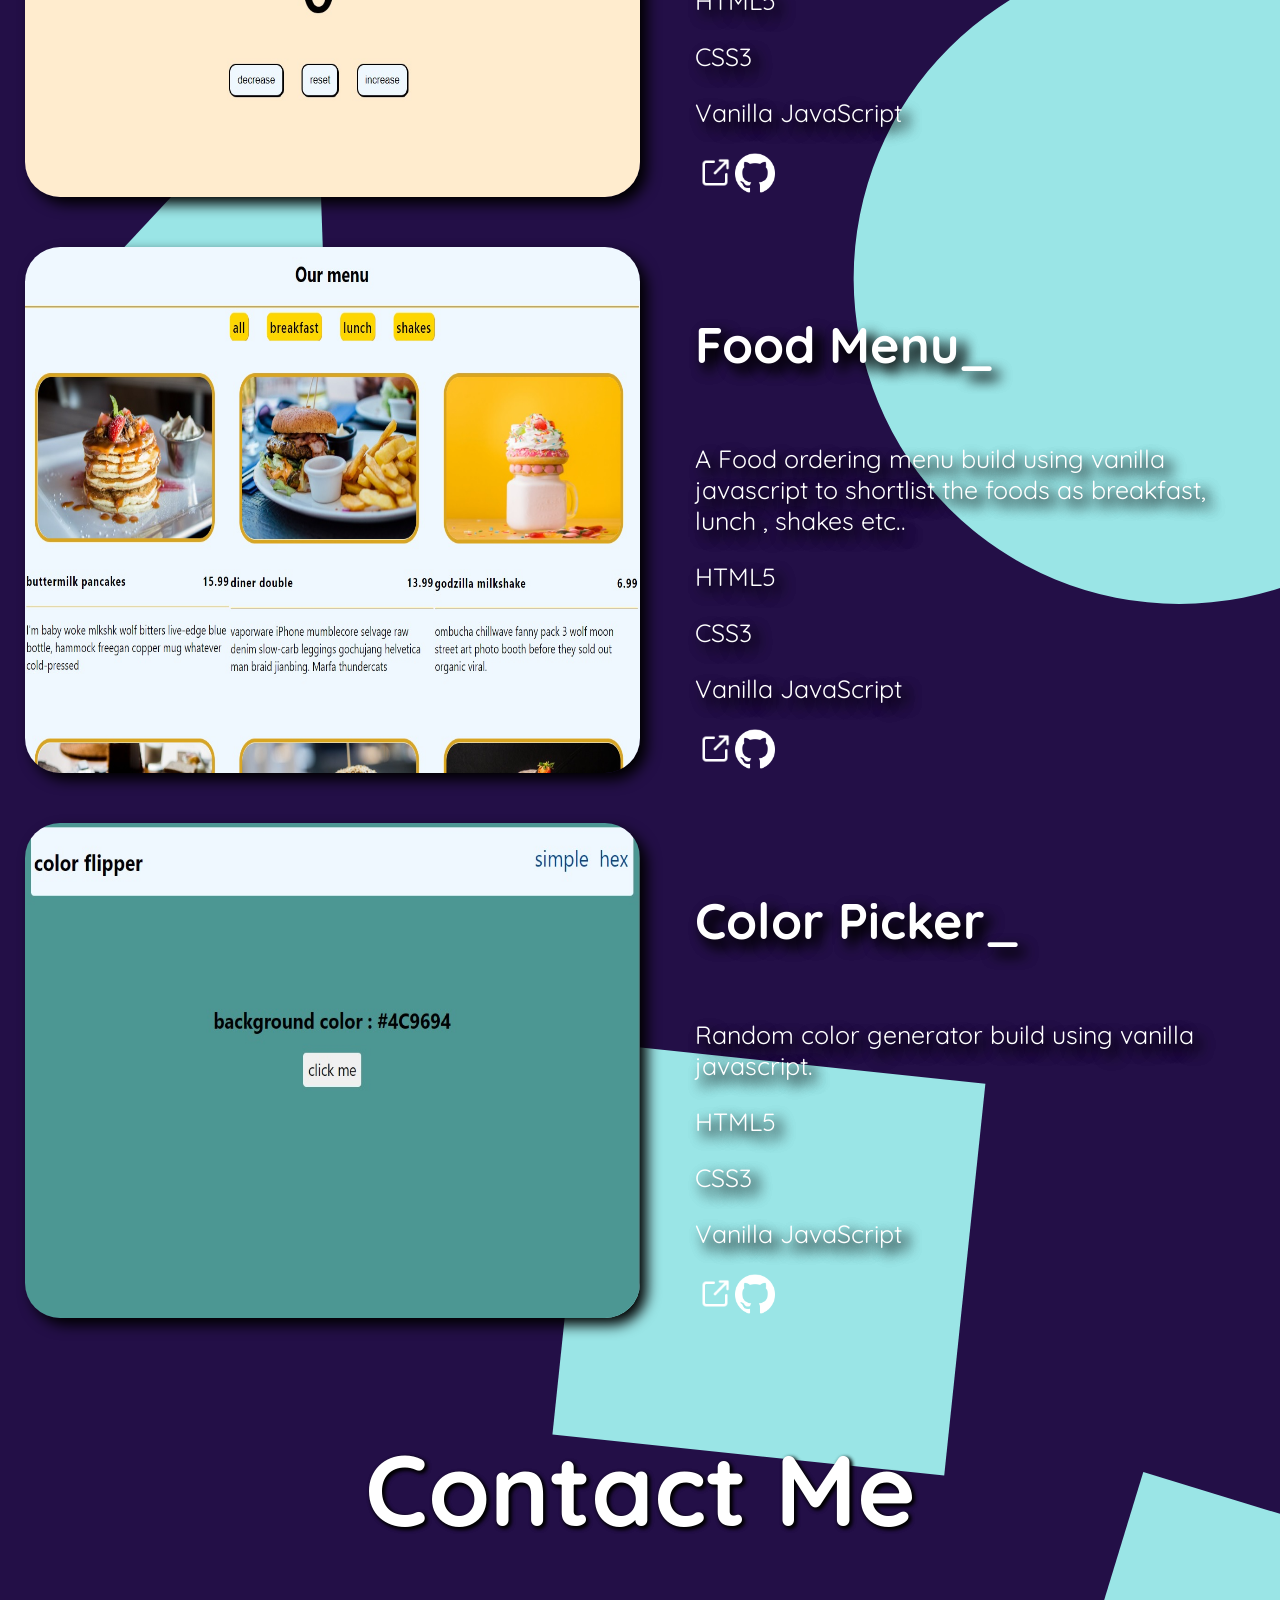
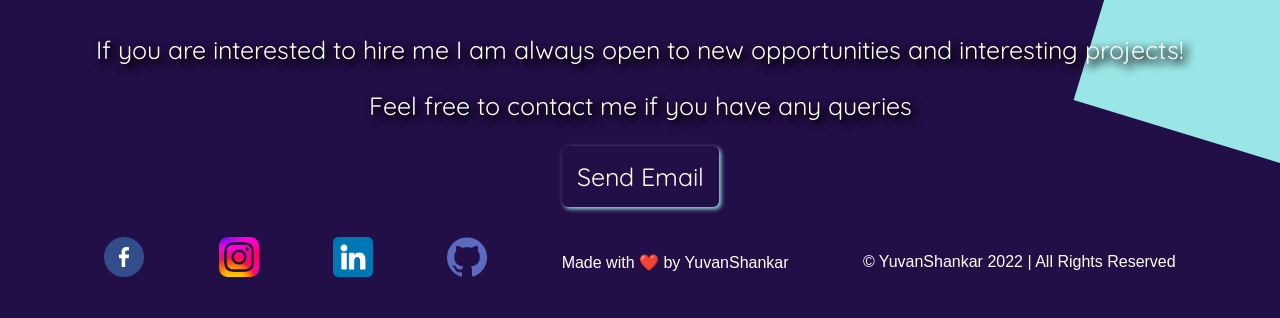
==== commit 25cb3d6b: "Updates" ====
--- a/index.html
+++ b/index.html
@@ -1 +1 @@
-<!doctype html><html lang="en"><head><meta charset="utf-8"/><link rel="icon" href="yuvandpf21.png"/><meta name="viewport" content="width=device-width,initial-scale=1"/><meta name="theme-color" content="#000000"/><link rel="preconnect" href="https://fonts.googleapis.com"><link rel="preconnect" href="https://fonts.gstatic.com" crossorigin><link href="https://fonts.googleapis.com/css2?family=Bebas+Neue&display=swap" rel="stylesheet"><link rel="preconnect" href="https://fonts.googleapis.com"><link rel="preconnect" href="https://fonts.gstatic.com" crossorigin><link href="https://fonts.googleapis.com/css2?family=Quicksand:wght@300&display=swap" rel="stylesheet"><meta name="description" content="Web site created using create-react-app"/><link rel="apple-touch-icon" href="yuvandpf21.png"/><link rel="manifest" href="/manifest.json"/><title>React App</title><script defer="defer" src="/static/js/main.e910e69d.js"></script><link href="/static/css/main.dbaf8a76.css" rel="stylesheet"></head><body><noscript>You need to enable JavaScript to run this app.</noscript><div id="root"></div></body></html>+<!doctype html><html lang="en"><head><meta charset="utf-8"/><link rel="icon" href="yuvandpf21.png"/><meta name="viewport" content="width=device-width,initial-scale=1"/><meta name="theme-color" content="#000000"/><link rel="preconnect" href="https://fonts.googleapis.com"><link rel="preconnect" href="https://fonts.gstatic.com" crossorigin><link href="https://fonts.googleapis.com/css2?family=Bebas+Neue&display=swap" rel="stylesheet"><link rel="preconnect" href="https://fonts.googleapis.com"><link rel="preconnect" href="https://fonts.gstatic.com" crossorigin><link href="https://fonts.googleapis.com/css2?family=Quicksand:wght@300&display=swap" rel="stylesheet"><meta name="description" content="Web site created using create-react-app"/><link rel="apple-touch-icon" href="yuvandpf21.png"/><link rel="manifest" href="/manifest.json"/><title>yuvan's portfolio</title><script defer="defer" src="/static/js/main.e910e69d.js"></script><link href="/static/css/main.dbaf8a76.css" rel="stylesheet"></head><body><noscript>You need to enable JavaScript to run this app.</noscript><div id="root"></div></body></html>
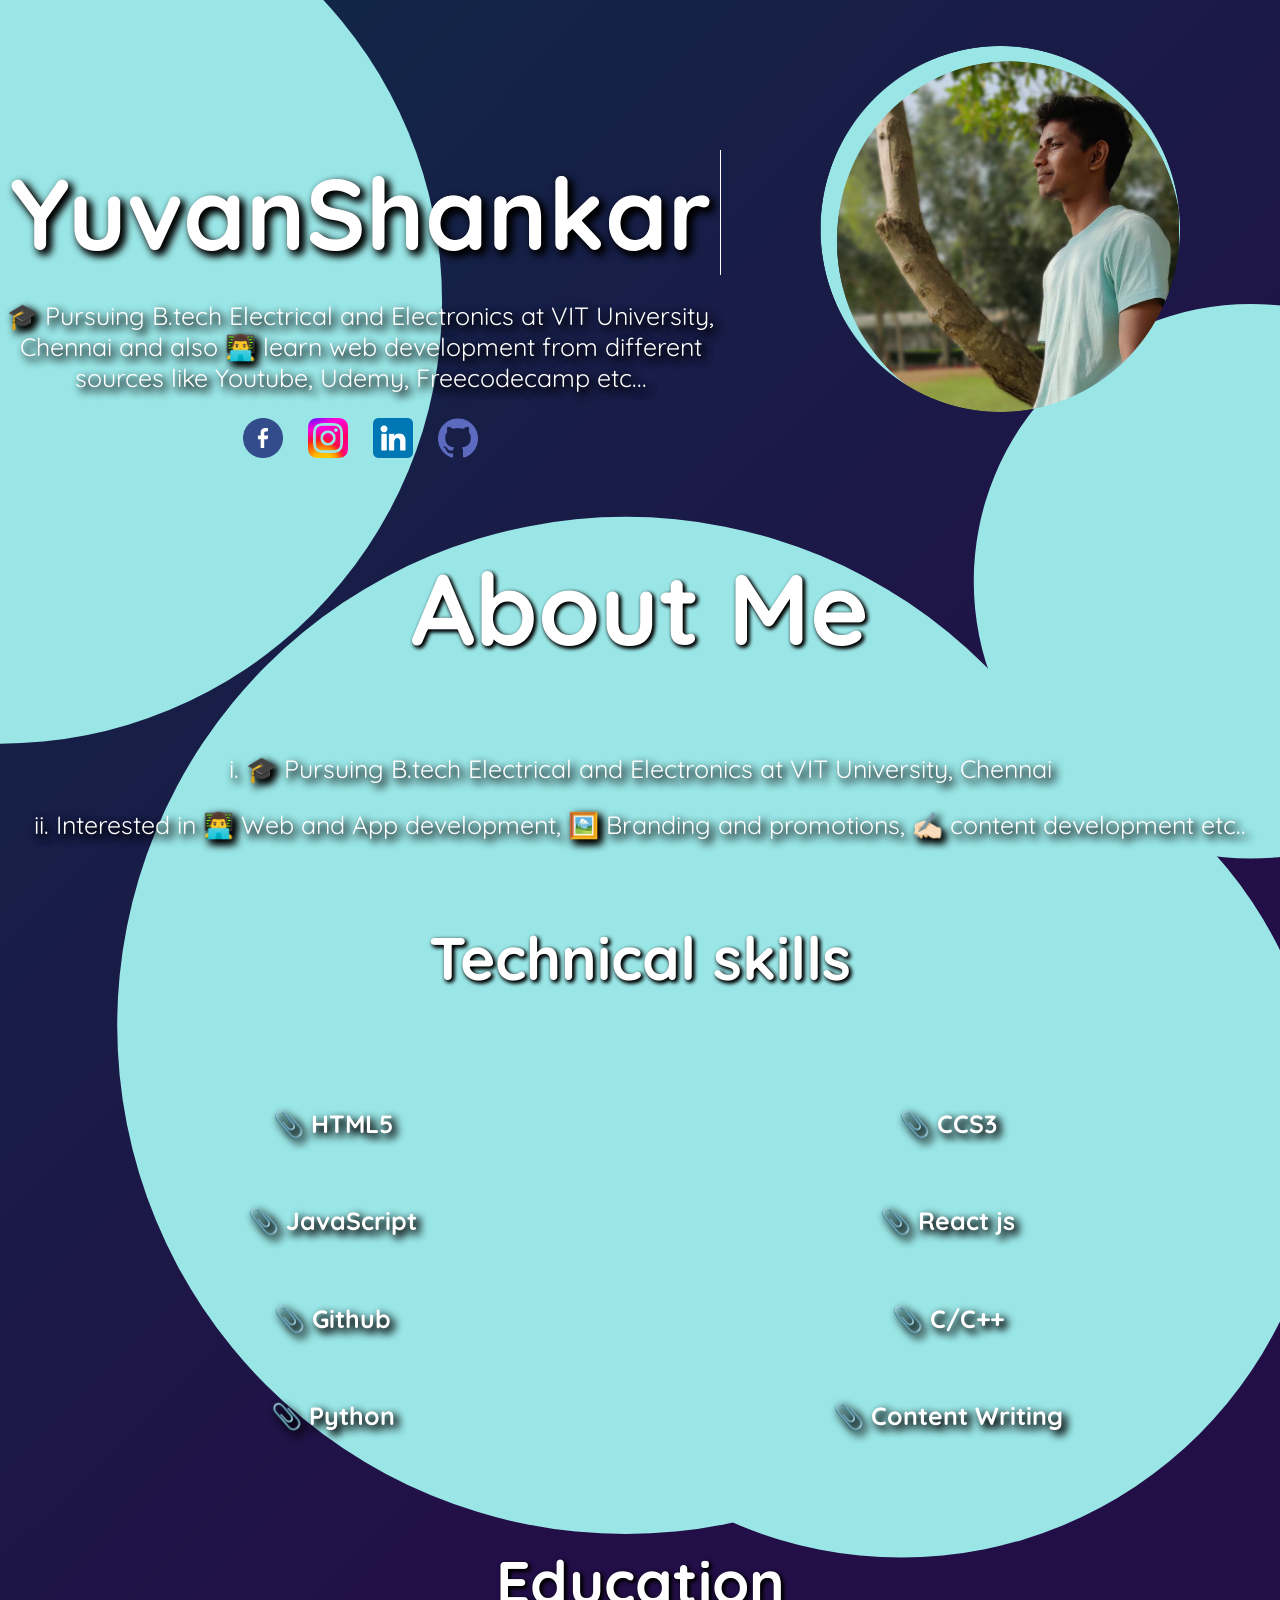
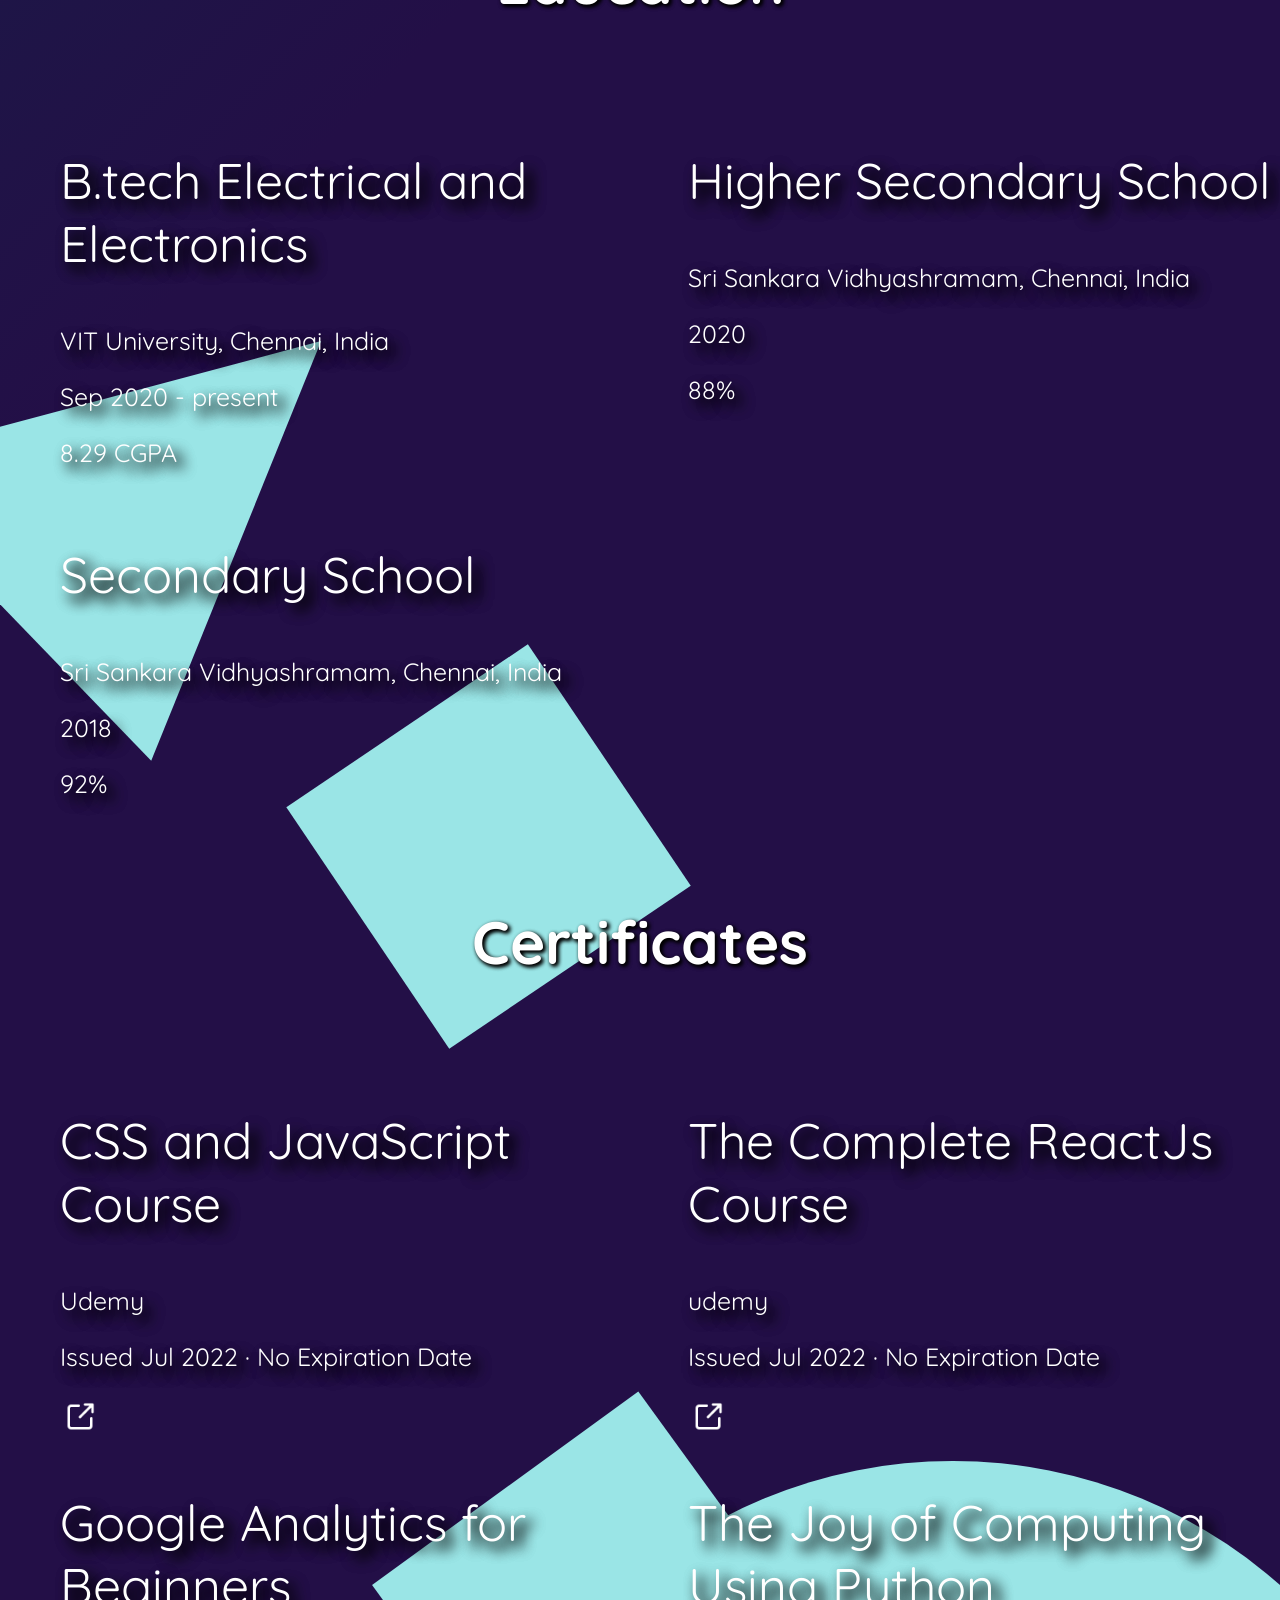
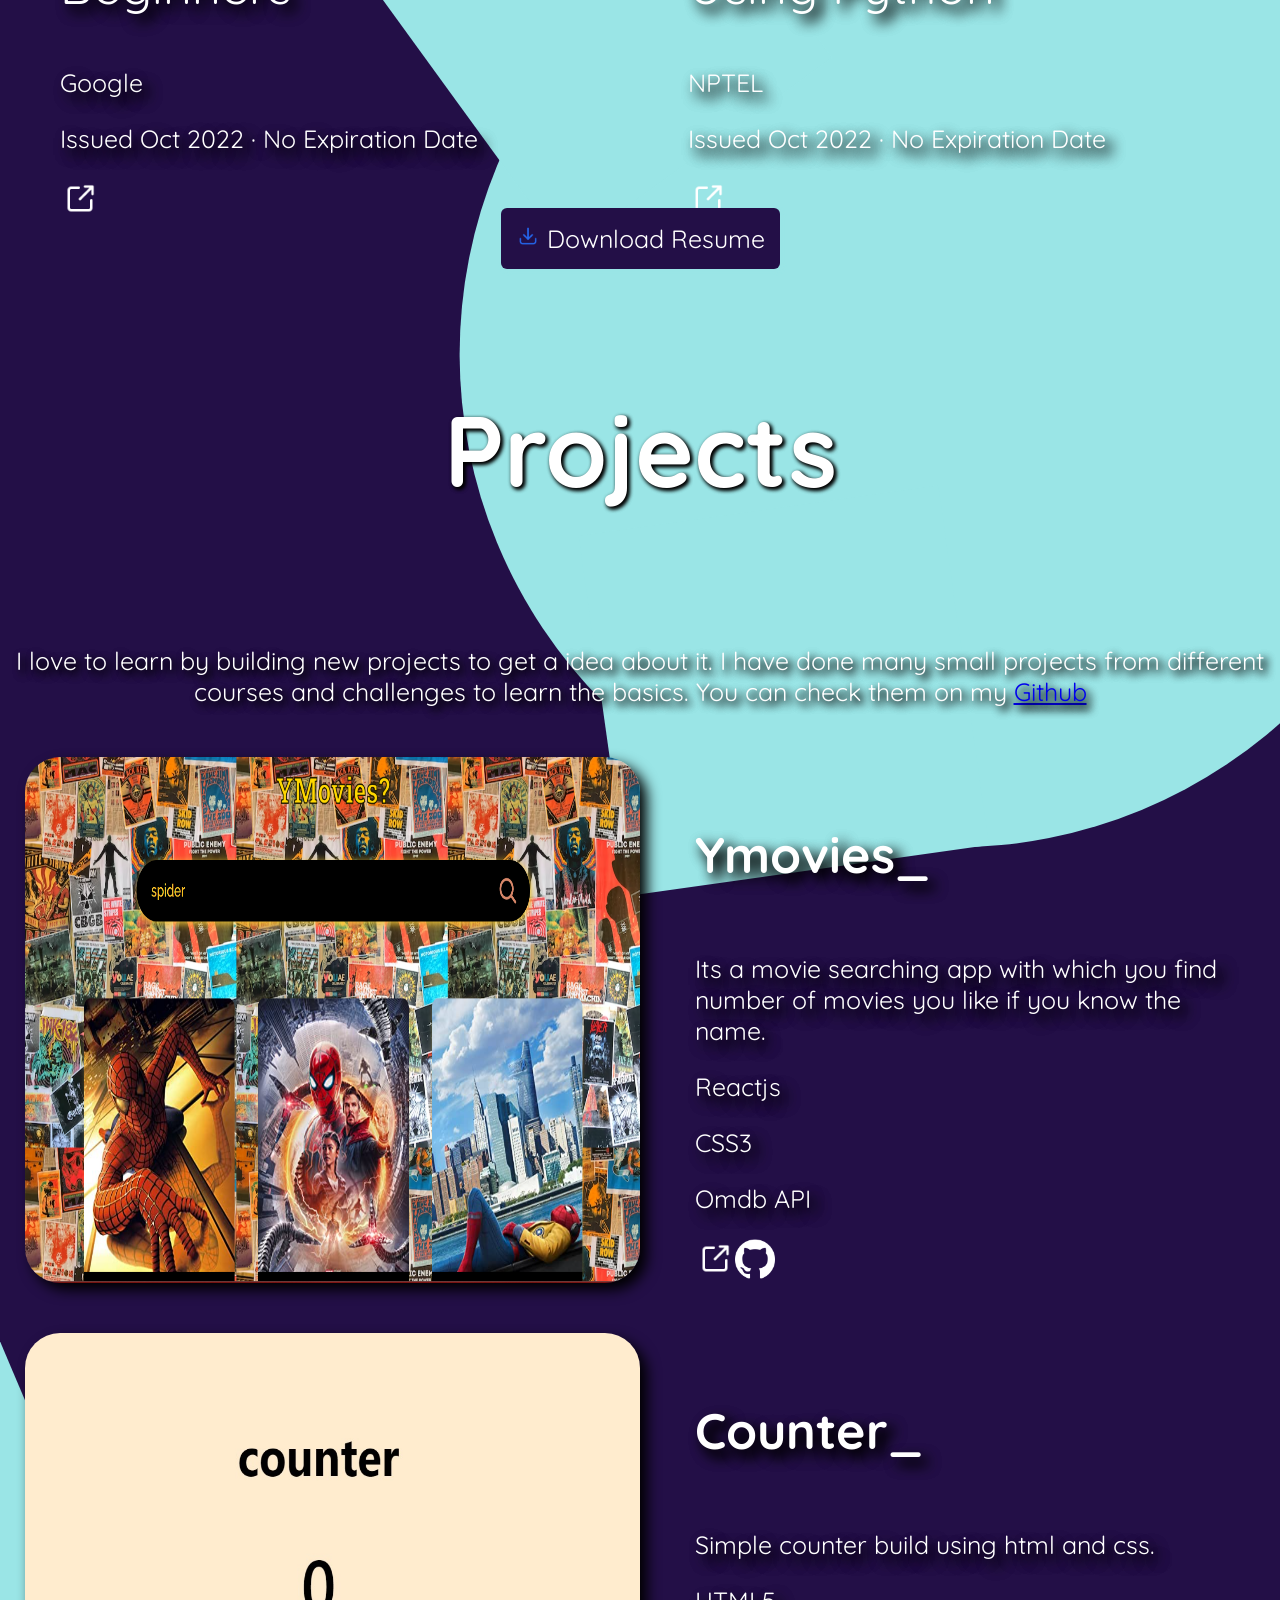
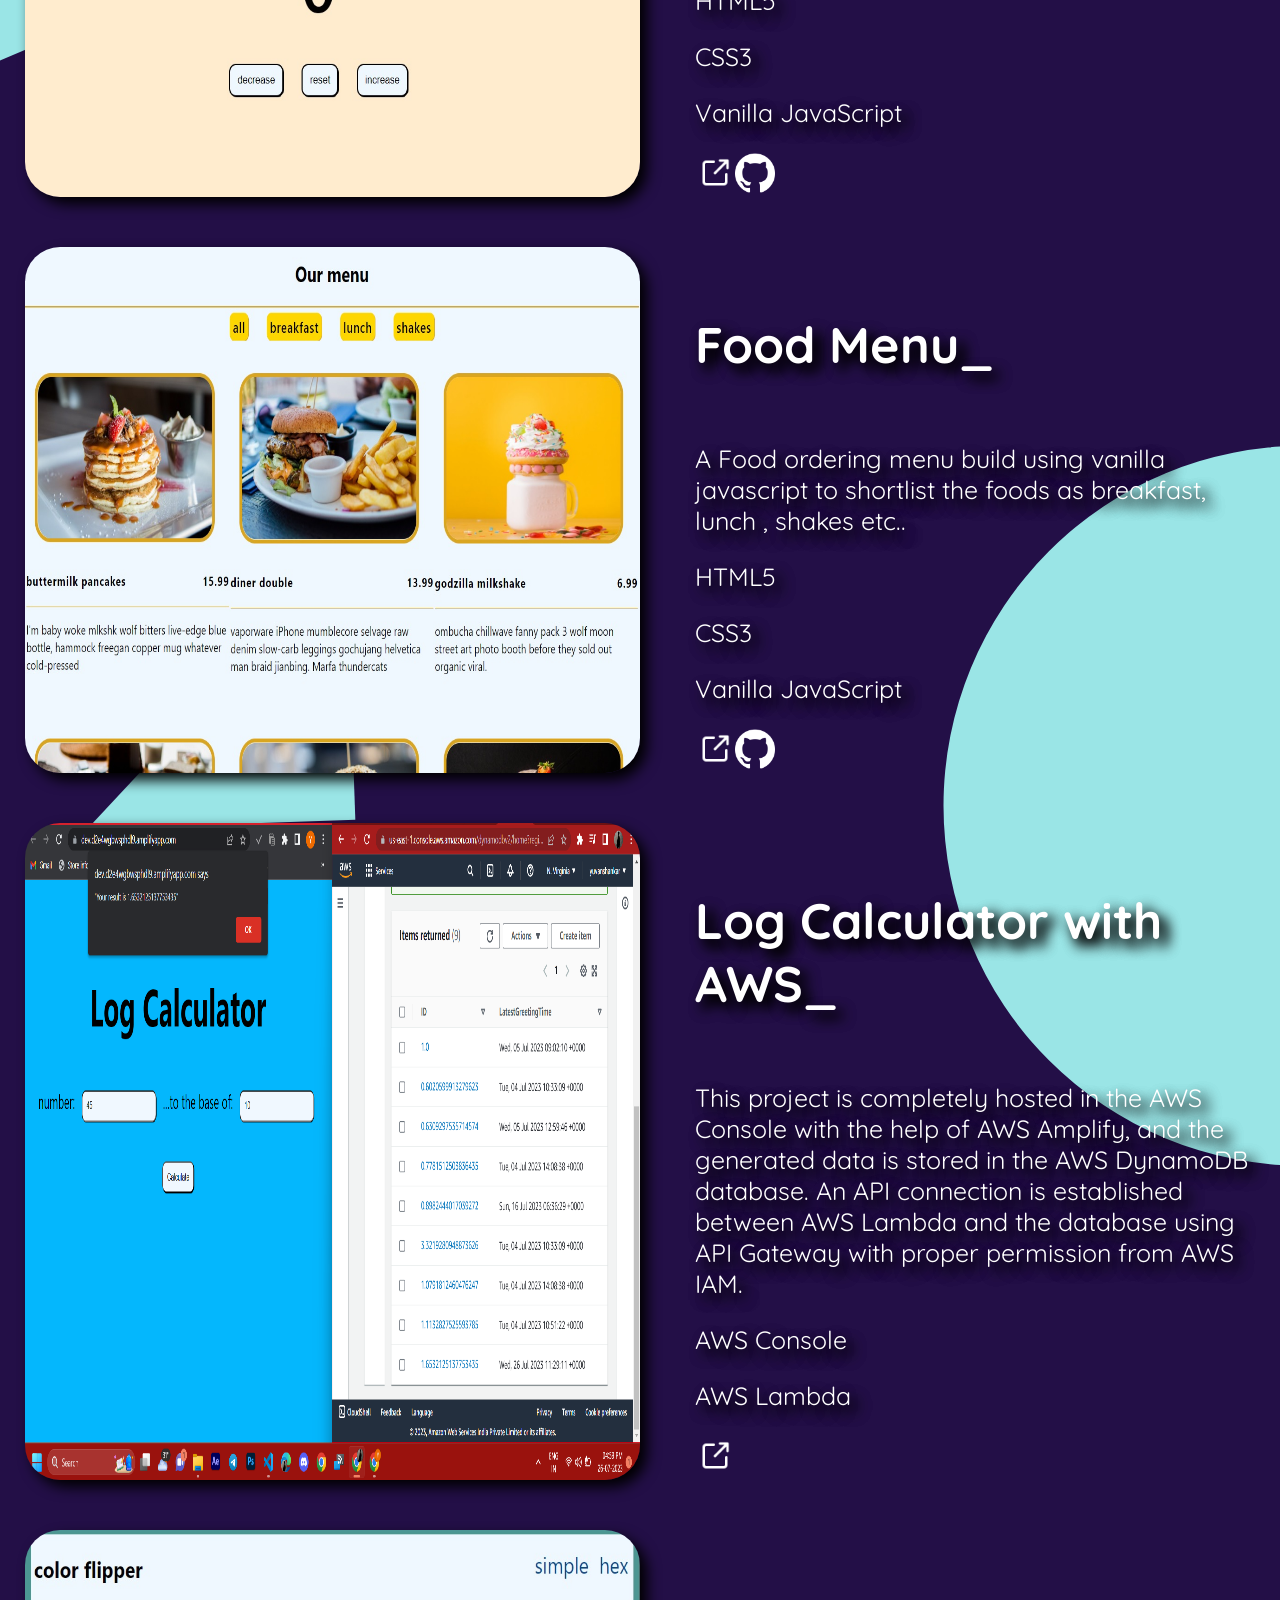
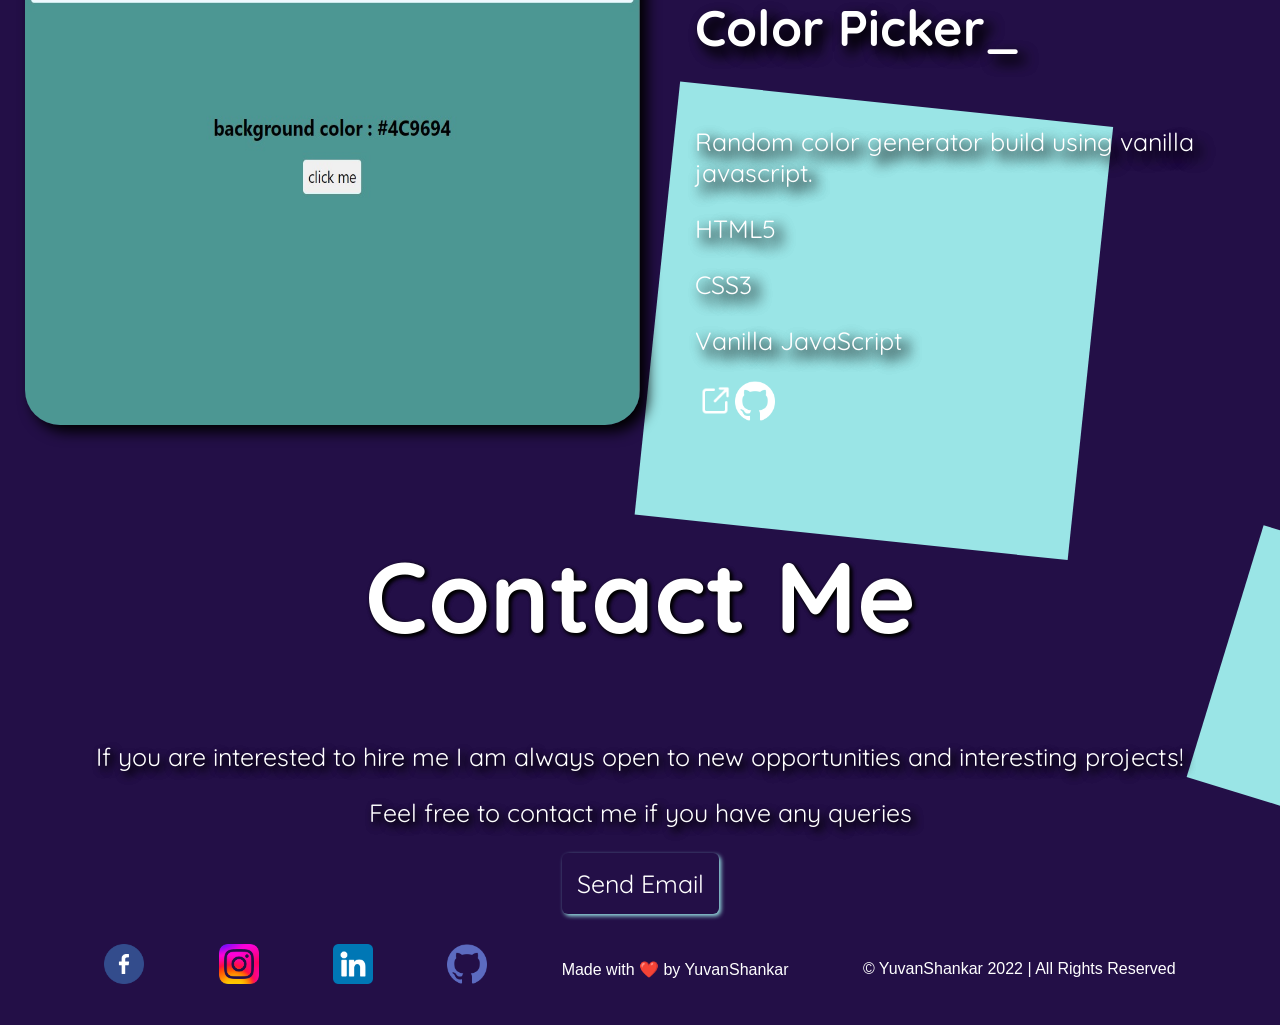
==== commit f98e53c0: "Updates" ====
--- a/index.html
+++ b/index.html
@@ -1 +1 @@
-<!doctype html><html lang="en"><head><meta charset="utf-8"/><link rel="icon" href="yuvandpf21.png"/><meta name="viewport" content="width=device-width,initial-scale=1"/><meta name="theme-color" content="#000000"/><link rel="preconnect" href="https://fonts.googleapis.com"><link rel="preconnect" href="https://fonts.gstatic.com" crossorigin><link href="https://fonts.googleapis.com/css2?family=Bebas+Neue&display=swap" rel="stylesheet"><link rel="preconnect" href="https://fonts.googleapis.com"><link rel="preconnect" href="https://fonts.gstatic.com" crossorigin><link href="https://fonts.googleapis.com/css2?family=Quicksand:wght@300&display=swap" rel="stylesheet"><meta name="description" content="Web site created using create-react-app"/><link rel="apple-touch-icon" href="yuvandpf21.png"/><link rel="manifest" href="/manifest.json"/><title>yuvan's portfolio</title><script defer="defer" src="/static/js/main.e910e69d.js"></script><link href="/static/css/main.dbaf8a76.css" rel="stylesheet"></head><body><noscript>You need to enable JavaScript to run this app.</noscript><div id="root"></div></body></html>+<!doctype html><html lang="en"><head><meta charset="utf-8"/><link rel="icon" href="yuvandpf21.png"/><meta name="viewport" content="width=device-width,initial-scale=1"/><meta name="theme-color" content="#000000"/><link rel="preconnect" href="https://fonts.googleapis.com"><link rel="preconnect" href="https://fonts.gstatic.com" crossorigin><link href="https://fonts.googleapis.com/css2?family=Bebas+Neue&display=swap" rel="stylesheet"><link rel="preconnect" href="https://fonts.googleapis.com"><link rel="preconnect" href="https://fonts.gstatic.com" crossorigin><link href="https://fonts.googleapis.com/css2?family=Quicksand:wght@300&display=swap" rel="stylesheet"><meta name="description" content="Web site created using create-react-app"/><link rel="apple-touch-icon" href="yuvandpf21.png"/><link rel="manifest" href="/manifest.json"/><title>yuvan's portfolio</title><script defer="defer" src="/static/js/main.6b9906d0.js"></script><link href="/static/css/main.02ce498d.css" rel="stylesheet"></head><body><noscript>You need to enable JavaScript to run this app.</noscript><div id="root"></div></body></html>
--- a/static/css/main.02ce498d.css
+++ b/static/css/main.02ce498d.css
@@ -0,0 +1,2 @@
+@import url(https://fonts.googleapis.com/css2?family=Bebas+Neue&display=swap);@import url(https://fonts.googleapis.com/css2?family=Quicksand:wght@300&display=swap);body{-webkit-font-smoothing:antialiased;-moz-osx-font-smoothing:grayscale;font-family:-apple-system,BlinkMacSystemFont,Segoe UI,Roboto,Oxygen,Ubuntu,Cantarell,Fira Sans,Droid Sans,Helvetica Neue,sans-serif;margin:0}code{font-family:source-code-pro,Menlo,Monaco,Consolas,Courier New,monospace}:root{--white:#fff;--purple:#230f47;--blue:#9ae5e6;--black:#000;--text:"Quicksand",sans-serif}html::-webkit-scrollbar{-ms-overflow-style:none;scrollbar-width:none;width:0!important}.main{align-items:center;display:flex;flex-direction:column;flex-wrap:wrap;height:100%;width:100%}.check-btn{background-color:#230f47;background-color:var(--purple);border:2px #230f47;border:2px var(--purple);border-radius:6px;box-shadow:2px 4px 2px;box-sizing:border-box;color:#230f47;color:var(--purple);font-family:Quicksand,sans-serif;font-family:var(--text);font-size:35px}.high{color:#fff;color:var(--white)}.high,.high11{font-family:Quicksand,sans-serif;font-family:var(--text);font-size:75px;transition:all .5s}.high11{color:#230f47;color:var(--purple)}.high3,.high31{color:#fff;color:var(--white);font-family:Quicksand,sans-serif;font-family:var(--text);font-size:50px;text-decoration:none}.high31{text-align:left}.proj-img{height:100%;width:100%}.high2,.high21{color:#fff;color:var(--white);font-family:Quicksand,sans-serif;font-family:var(--text);font-size:25px;text-decoration:none}.high21{text-align:left}.skills{display:grid;grid-template-columns:1fr 1fr;justify-content:space-around;margin:25px}.proj-content{margin-left:20px}.section{display:flex;flex-direction:row;flex-wrap:wrap;justify-content:space-evenly}.main-image{height:70%;max-width:70%}.header-section{align-items:center;background-color:#230f47;background-color:var(--purple);display:flex;flex-direction:row;flex-wrap:wrap;justify-content:space-evenly;width:100%}.header-elements{color:#fff;color:var(--white);font-family:Quicksand,sans-serif;font-family:var(--text);font-size:25px;text-decoration:none}@-webkit-keyframes spin3D{0%{-webkit-transform:rotateY(0deg);transform:rotateY(0deg)}to{-webkit-transform:rotateY(1turn);transform:rotateY(1turn)}}@keyframes spin3D{0%{-webkit-transform:rotateY(0deg);transform:rotateY(0deg)}to{-webkit-transform:rotateY(1turn);transform:rotateY(1turn)}}.spinhov3D:hover{-webkit-animation-duration:2s;animation-duration:2s;-webkit-animation-iteration-count:1;animation-iteration-count:1;-webkit-animation-name:spin3D;animation-name:spin3D;-webkit-animation-timing-function:ease-in-out;animation-timing-function:ease-in-out}@media only screen and (min-width:768px){.header-section{background-color:#230f47;background-color:var(--purple);flex-direction:row;justify-content:space-evenly}.header-section,.main{align-items:center;display:flex;flex-wrap:wrap;width:100%}.main{flex-direction:column;height:100%}.main-image{height:70%;max-width:70%}.container{margin-left:auto;margin-right:auto;margin-top:150px;text-align:center}.container h1:first-child{-webkit-text-fill-color:#fff;-webkit-animation:shring-animation 2.2s steps(40) 2s forwards,blink .5s step-end infinite alternate;animation:shring-animation 2.2s steps(40) 2s forwards,blink .5s step-end infinite alternate;background:#fff;background-clip:text;-webkit-background-clip:text;font-size:100px;font-weight:8000;margin:0 auto auto;opacity:0;text-shadow:4px 4px 8px #000,4px 4px 8px #000;text-shadow:4px 4px 8px var(--black),4px 4px 8px var(--black);width:720px}.container h1:first-child,.container h1:nth-child(2){font-family:Quicksand,sans-serif;font-family:var(--text);overflow:hidden}.container h1:nth-child(2){color:#fff;color:var(--white);font-size:25px;font-style:italic;font-weight:1000;margin:0 0 0 35%;text-align:left;text-shadow:1px 1px 2px #000,1px 1px 2px #000;text-shadow:1px 1px 2px var(--black),1px 1px 2px var(--black);white-space:nowrap;width:280px}@-webkit-keyframes shring-animation{0%{background-position:0 0;opacity:0;width:0}1%{background-position:0 0;border-right:1px solid #fff;opacity:1}50%{background-position:180px 0;border-right:1px solid #fff;opacity:1}to{background-position:360px 0;border-right:1px solid #fff;opacity:1}}@keyframes shring-animation{0%{background-position:0 0;opacity:0;width:0}1%{background-position:0 0;border-right:1px solid #fff;opacity:1}50%{background-position:180px 0;border-right:1px solid #fff;opacity:1}to{background-position:360px 0;border-right:1px solid #fff;opacity:1}}@-webkit-keyframes type{0%{width:0}1%,99%{border-right:1px solid #fff}to{border-right:none}}@keyframes type{0%{width:0}1%,99%{border-right:1px solid #fff}to{border-right:none}}@-webkit-keyframes blink{50%{border-color:transparent}}@keyframes blink{50%{border-color:transparent}}@-webkit-keyframes spin3D{0%{-webkit-transform:rotateY(0deg);transform:rotateY(0deg)}to{-webkit-transform:rotateY(1turn);transform:rotateY(1turn)}}@keyframes spin3D{0%{-webkit-transform:rotateY(0deg);transform:rotateY(0deg)}to{-webkit-transform:rotateY(1turn);transform:rotateY(1turn)}}.spinhov3D:active{-webkit-animation-duration:4s;animation-duration:4s;-webkit-animation-iteration-count:1;animation-iteration-count:1;-webkit-animation-name:spin3D;animation-name:spin3D;-webkit-animation-timing-function:ease-in-out;animation-timing-function:ease-in-out}.high{color:#fff;color:var(--white);font-family:Quicksand,sans-serif;font-family:var(--text);font-size:100px;text-shadow:8px 8px 16px #000,8px 8px 16px #000;text-shadow:8px 8px 16px var(--black),8px 8px 16px var(--black);-webkit-transform:scale3d(2px);transform:scale3d(2px)}.high21{margin-left:35px;text-align:left;text-shadow:7px 7px 14px #000,7px 7px 14px #000;text-shadow:7px 7px 14px var(--black),7px 7px 14px var(--black)}.high2,.high21{color:#fff;color:var(--white);font-family:Quicksand,sans-serif;font-family:var(--text);font-size:25px;text-decoration:none}.high2{text-shadow:4px 4px 8px #000,4px 4px 8px #000;text-shadow:4px 4px 8px var(--black),4px 4px 8px var(--black)}.high11{color:#fff;color:var(--white);font-family:Quicksand,sans-serif;font-family:var(--text);font-size:100px;font-weight:8000;text-shadow:2px 2px 4px #000,2px 2px 4px #000;text-shadow:2px 2px 4px var(--black),2px 2px 4px var(--black);-webkit-transform:scale3d(2px);transform:scale3d(2px)}.high31{font-size:50px;margin-left:35px;text-align:left;text-shadow:7px 7px 14px #000,7px 7px 14px #000;text-shadow:7px 7px 14px var(--black),7px 7px 14px var(--black)}.high3,.high31{color:#fff;color:var(--white);font-family:Quicksand,sans-serif;font-family:var(--text);text-decoration:none}.high3{font-size:60px;text-shadow:2px 2px 4px #000,2px 2px 4px #000;text-shadow:2px 2px 4px var(--black),2px 2px 4px var(--black)}.check-btn{background-color:#230f47;background-color:var(--purple);color:#fff;color:var(--white)}.check-btn,.check-btn:hover{border:4px #230f47;border:2px 2px 4px var(--purple);border-radius:6px;box-shadow:2px 2px 4px #9ae5e6;box-shadow:2px 2px 4px var(--blue);box-sizing:border-box;font-family:Quicksand,sans-serif;font-family:var(--text);font-size:25px;padding:15px;text-decoration:none}.check-btn:hover{background-color:#fff;background-color:var(--white);color:#230f47;color:var(--purple)}.section{margin-left:25px}.sec,.section{display:grid;flex-wrap:wrap;grid-template-columns:1fr 1fr}.projects{display:flex;flex-direction:row;flex-wrap:wrap}.skills{display:grid;grid-template-columns:1fr 1fr;justify-content:space-around;margin:25px}.proj-content{margin-left:20px}.just{justify-content:space-between;margin-left:35px;text-align:left}.proj-img{border-radius:35px;box-shadow:7px 7px 14px #000;box-shadow:7px 7px 14px var(--black);box-sizing:border-box;height:100%;width:100%}.proj-img:hover{border-radius:45px;box-shadow:9px 9px 18px #000;box-shadow:9px 9px 18px var(--black);box-sizing:border-box;height:105%;transition:.2s;width:105%}.socials{gap:25px;justify-content:center}.footer,.socials{display:flex;flex-direction:row;flex-wrap:wrap}.footer{justify-content:space-evenly;margin:30px}.footer-text{font-family:Quicksand,sans-serif;font-family:var(--text);font-size:25px}.footer-text,.t{color:#fff;color:var(--white)}.imag{margin-left:15px;text-align:left}}@media only screen and (max-width:768px){.header-section{align-items:center;background-color:#230f47;background-color:var(--purple);display:flex;flex-wrap:wrap;justify-content:space-evenly;width:100%}.header-section,.section{flex-direction:row}.main{align-items:center;display:flex;flex-direction:column;flex-wrap:wrap;height:100%;width:100%}.container{margin-left:auto;margin-right:auto;margin-top:100px;text-align:center}.container h1:nth-child(2){color:#fff;color:var(--white);font-size:20px;font-style:italic;margin:0 0 0 35%;text-align:left;text-shadow:1px 1px 2px #000,1px 1px 2px #000;text-shadow:1px 1px 2px var(--black),1px 1px 2px var(--black);white-space:nowrap;width:180px}.container h1:first-child,.container h1:nth-child(2){font-family:Quicksand,sans-serif;font-family:var(--text);font-weight:800;overflow:hidden}.container h1:first-child{-webkit-text-fill-color:transparent;-webkit-animation:shring-animation 2.2s steps(40) 2s forwards,blink .5s step-end infinite alternate;animation:shring-animation 2.2s steps(40) 2s forwards,blink .5s step-end infinite alternate;background:linear-gradient(90deg,#230f47,#230f47,#230f47);background:linear-gradient(to right,var(--purple),var(--purple),var(--purple));background-clip:text;-webkit-background-clip:text;font-size:50px;margin:0 auto auto;opacity:0;width:360px}@-webkit-keyframes shring-animation{0%{background-position:0 0;opacity:0;width:0}1%{background-position:0 0;border-right:1px solid #fff;opacity:1}50%{background-position:180px 0;border-right:1px solid #fff;opacity:1}to{background-position:360px 0;border-right:1px solid #fff;opacity:1}}@keyframes shring-animation{0%{background-position:0 0;opacity:0;width:0}1%{background-position:0 0;border-right:1px solid #fff;opacity:1}50%{background-position:180px 0;border-right:1px solid #fff;opacity:1}to{background-position:360px 0;border-right:1px solid #fff;opacity:1}}@-webkit-keyframes type{0%{width:0}1%,99%{border-right:1px solid #fff}to{border-right:none}}@keyframes type{0%{width:0}1%,99%{border-right:1px solid #fff}to{border-right:none}}@-webkit-keyframes blink{50%{border-color:transparent}}@keyframes blink{50%{border-color:transparent}}@-webkit-keyframes spin3D{0%{-webkit-transform:rotateY(0deg);transform:rotateY(0deg)}to{-webkit-transform:rotateY(1turn);transform:rotateY(1turn)}}@keyframes spin3D{0%{-webkit-transform:rotateY(0deg);transform:rotateY(0deg)}to{-webkit-transform:rotateY(1turn);transform:rotateY(1turn)}}.spinhov3D:hover{-webkit-animation-duration:2s;animation-duration:2s;-webkit-animation-iteration-count:1;animation-iteration-count:1;-webkit-animation-name:spin3D;animation-name:spin3D;-webkit-animation-timing-function:ease-in-out;animation-timing-function:ease-in-out}.high{font-size:50px;-webkit-transform:scale3d(2px);transform:scale3d(2px)}.high,.high2{color:#fff;color:var(--white);font-family:Quicksand,sans-serif;font-family:var(--text);text-shadow:2px 2px 4px #000,2px 2px 4px #000;text-shadow:2px 2px 4px var(--black),2px 2px 4px var(--black)}.high2{font-size:17px;text-decoration:none}.high11{-webkit-text-fill-color:#fff;-webkit-text-fill-color:var(--white);background:-webkit-linear-gradient(var(--blue),var(--purple));background-clip:text;-webkit-background-clip:text;color:#230f47;color:var(--purple);font-family:Quicksand,sans-serif;font-family:var(--text);font-size:50px;font-weight:800;text-shadow:2px 2px 4px #000,2px 2px 4px #000;text-shadow:2px 2px 4px var(--black),2px 2px 4px var(--black);-webkit-transform:scale3d(2px);transform:scale3d(2px)}.high31{font-size:25px;margin-left:25px}.high21,.high31{color:#fff;color:var(--white);font-family:Quicksand,sans-serif;font-family:var(--text);text-align:left;text-decoration:none;text-shadow:2px 2px 4px #000,2px 2px 4px #000;text-shadow:2px 2px 4px var(--black),2px 2px 4px var(--black)}.high21{font-size:10px;margin-left:35px}.high3{-webkit-text-fill-color:#fff;-webkit-text-fill-color:var(--white);background:-webkit-linear-gradient(var(--blue),var(--purple));background-clip:text;-webkit-background-clip:text;color:#230f47;color:var(--purple);font-family:Quicksand,sans-serif;font-family:var(--text);font-size:30px;text-decoration:none;text-shadow:2px 2px 4px #000,2px 2px 4px #000;text-shadow:2px 2px 4px var(--black),2px 2px 4px var(--black)}.main-image{height:55%;width:55%}.section{display:flex;flex-direction:column;flex-wrap:wrap}.just,.section{justify-content:space-evenly}.just{margin-left:35px;text-align:left}.socials{flex-direction:row;gap:25px;justify-content:center}.sec,.socials{display:flex;flex-wrap:wrap}.sec{flex-direction:column;justify-content:space-evenly}.check-btn{background-color:#230f47;background-color:var(--purple);color:#fff;color:var(--white)}.check-btn,.check-btn:hover{border:2px #230f47;border:2px var(--purple);border-radius:3px;box-shadow:1px 1px 2px #9ae5e6;box-shadow:1px 1px 2px var(--blue);box-sizing:border-box;font-family:Quicksand,sans-serif;font-family:var(--text);font-size:15px;padding:5px;text-decoration:none}.check-btn:hover{background-color:#fff;background-color:var(--white);color:#230f47;color:var(--purple)}.skills{display:flex;flex-direction:row;flex-wrap:wrap;justify-content:space-around}.proj-content{margin-left:20px}.proj-img{border-radius:25px;box-shadow:5px 5px 10px #000;box-shadow:5px 5px 10px var(--black);box-sizing:border-box;height:100%;width:100%}.proj-img:hover{border-radius:35px;box-shadow:6px 6px 12px #000;box-shadow:6px 6px 12px var(--black);box-sizing:border-box;height:103%;transition:.2s;width:103%}.t{color:#fff;color:var(--white)}.footer{display:flex;flex-direction:row;flex-wrap:wrap;justify-content:space-evenly;margin:30px}.imag{margin-left:15px;text-align:left}.footer-text{color:#fff;color:var(--white);font-family:Quicksand,sans-serif;font-family:var(--text);font-size:25px}}.App{-ms-overflow-style:none;background-color:#0f151e;background-image:url(/static/media/main.b66a3ccee495069b3199.svg);background-repeat:repeat;background-size:cover;height:100%;overflow-y:auto;scrollbar-width:none;text-align:center}
+/*# sourceMappingURL=main.02ce498d.css.map*/
